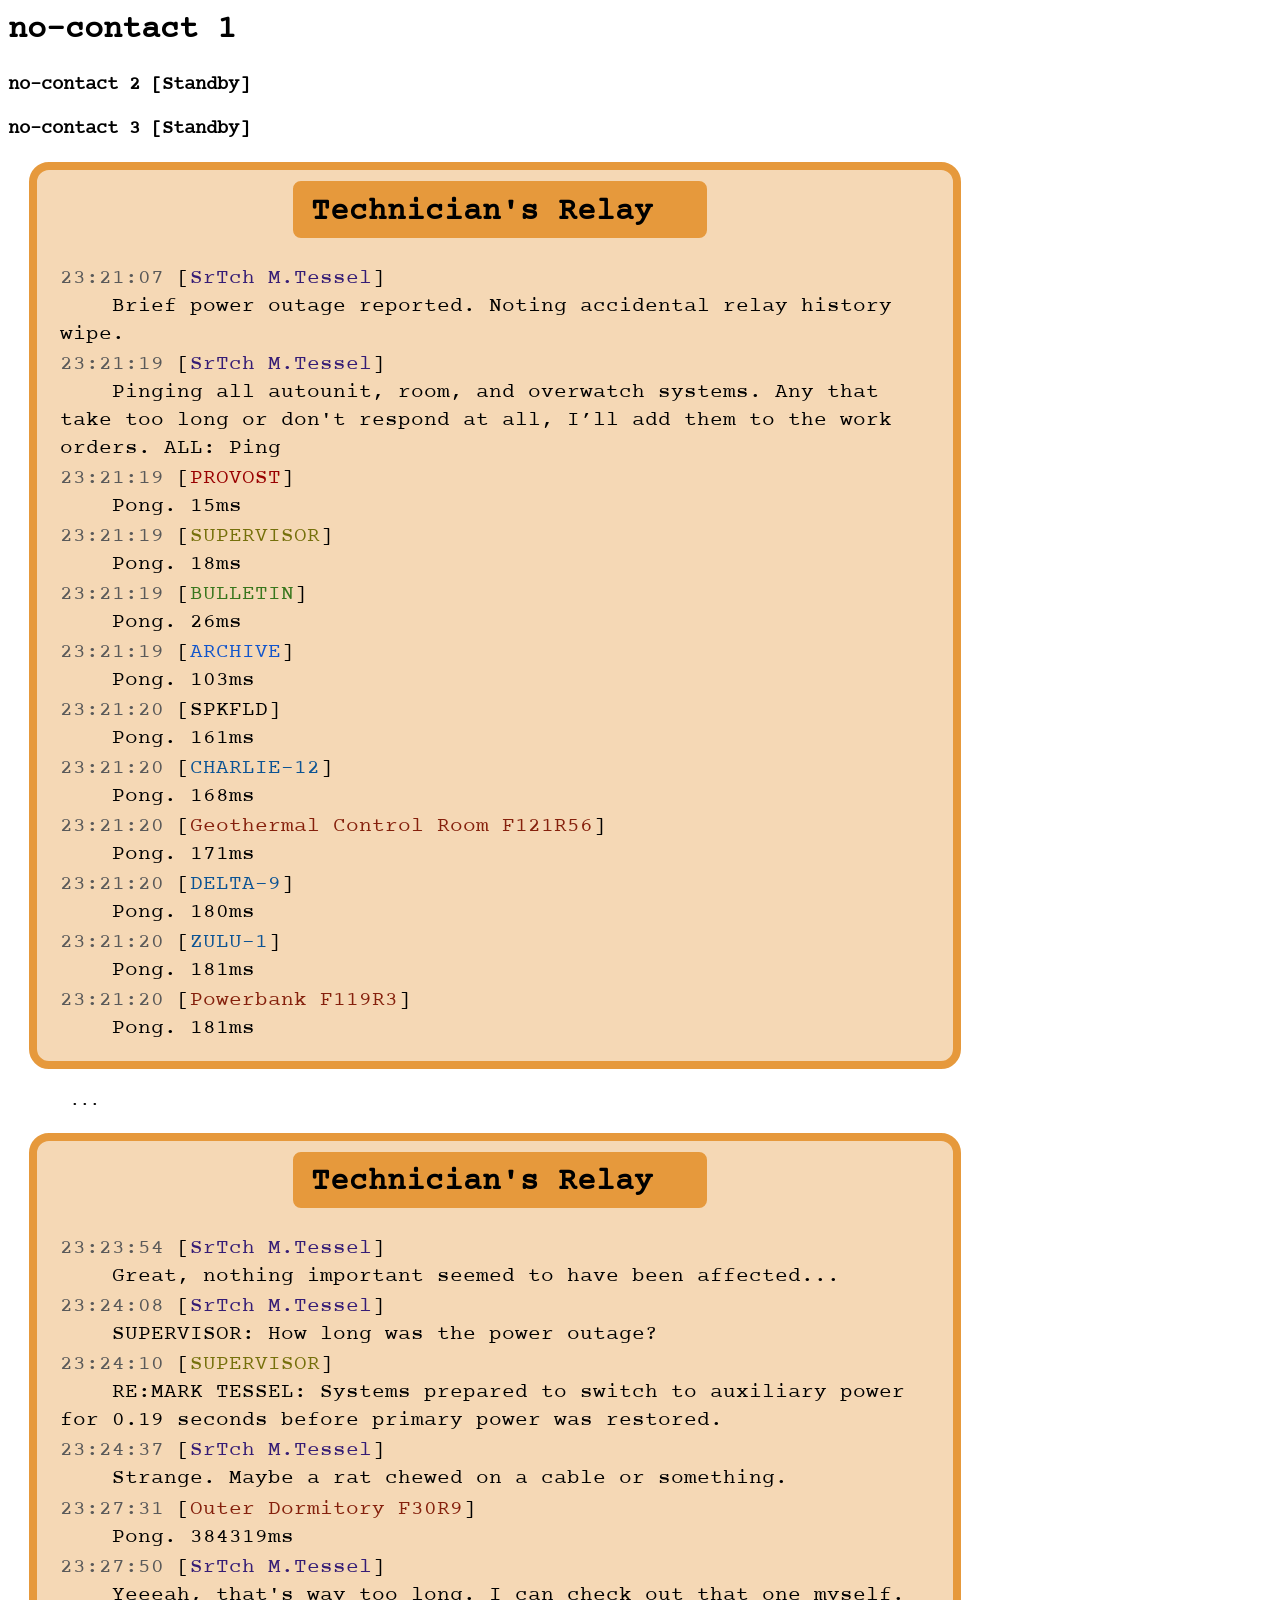
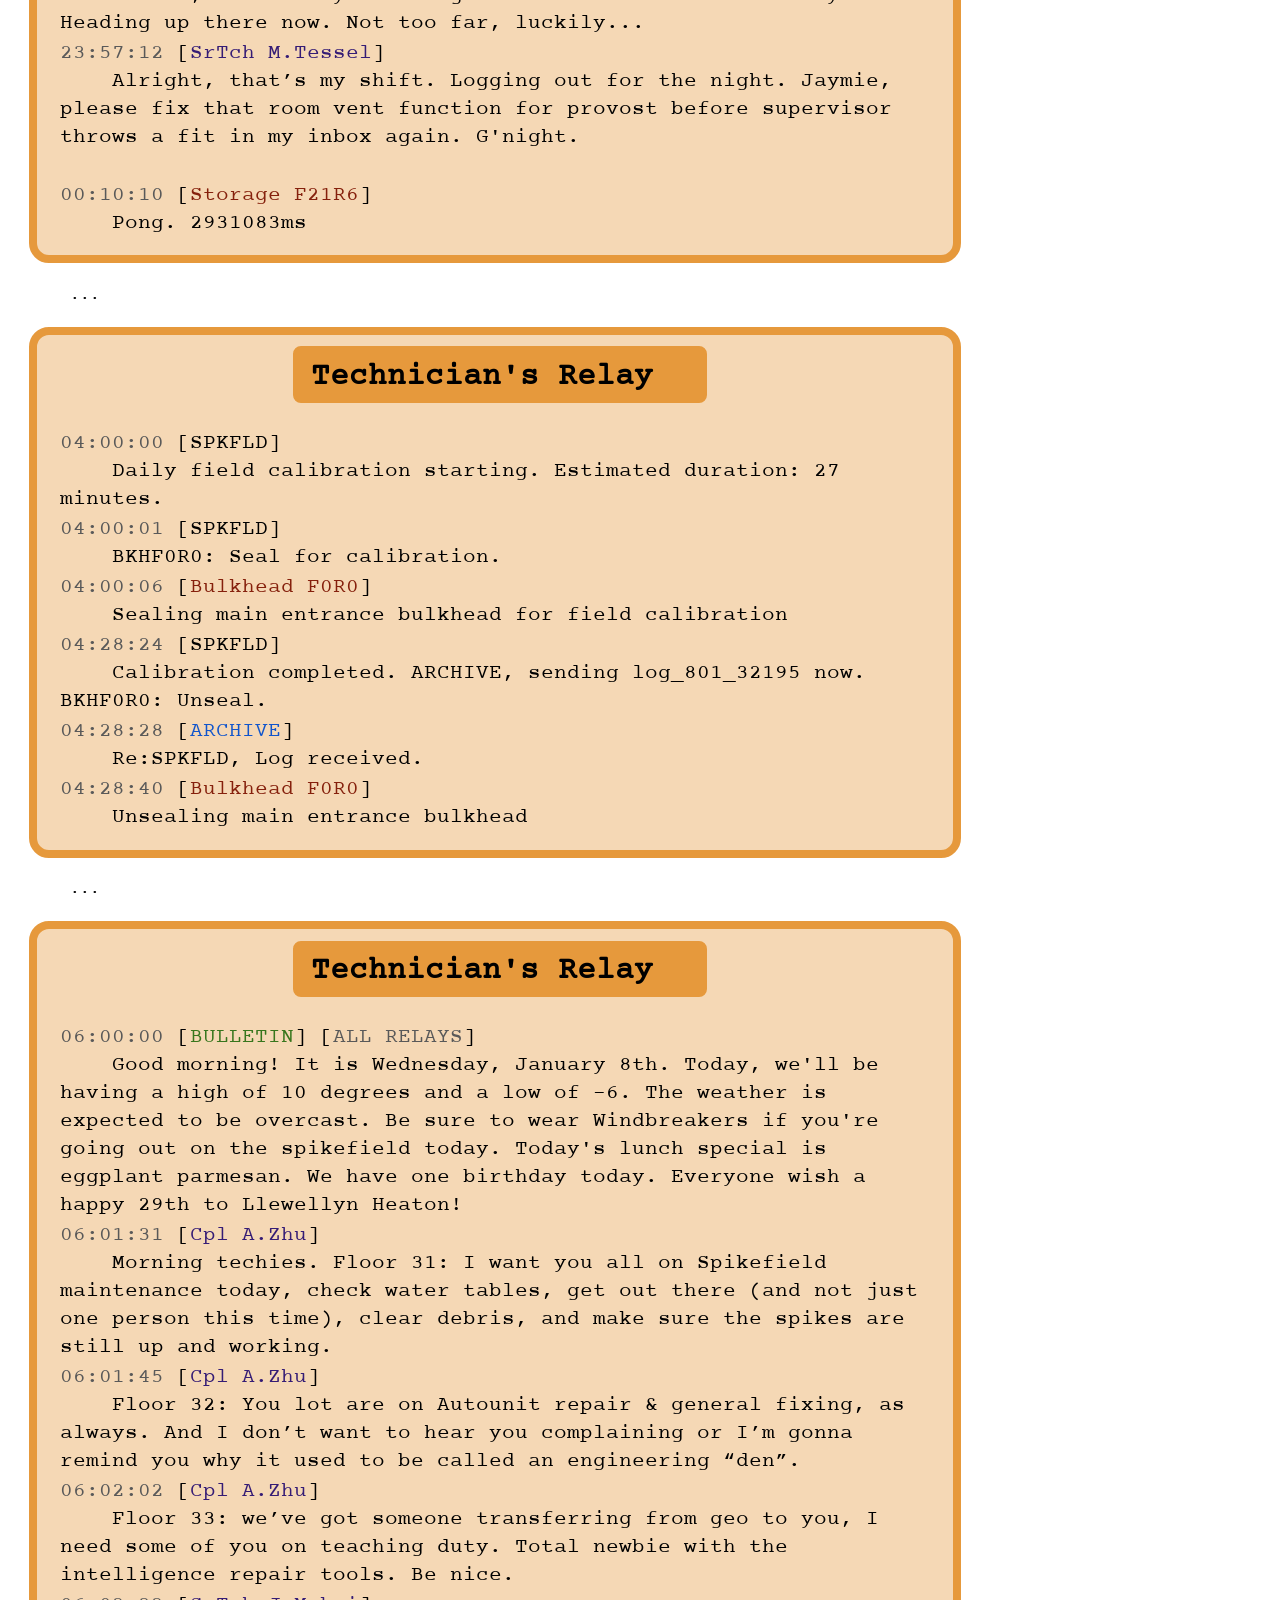
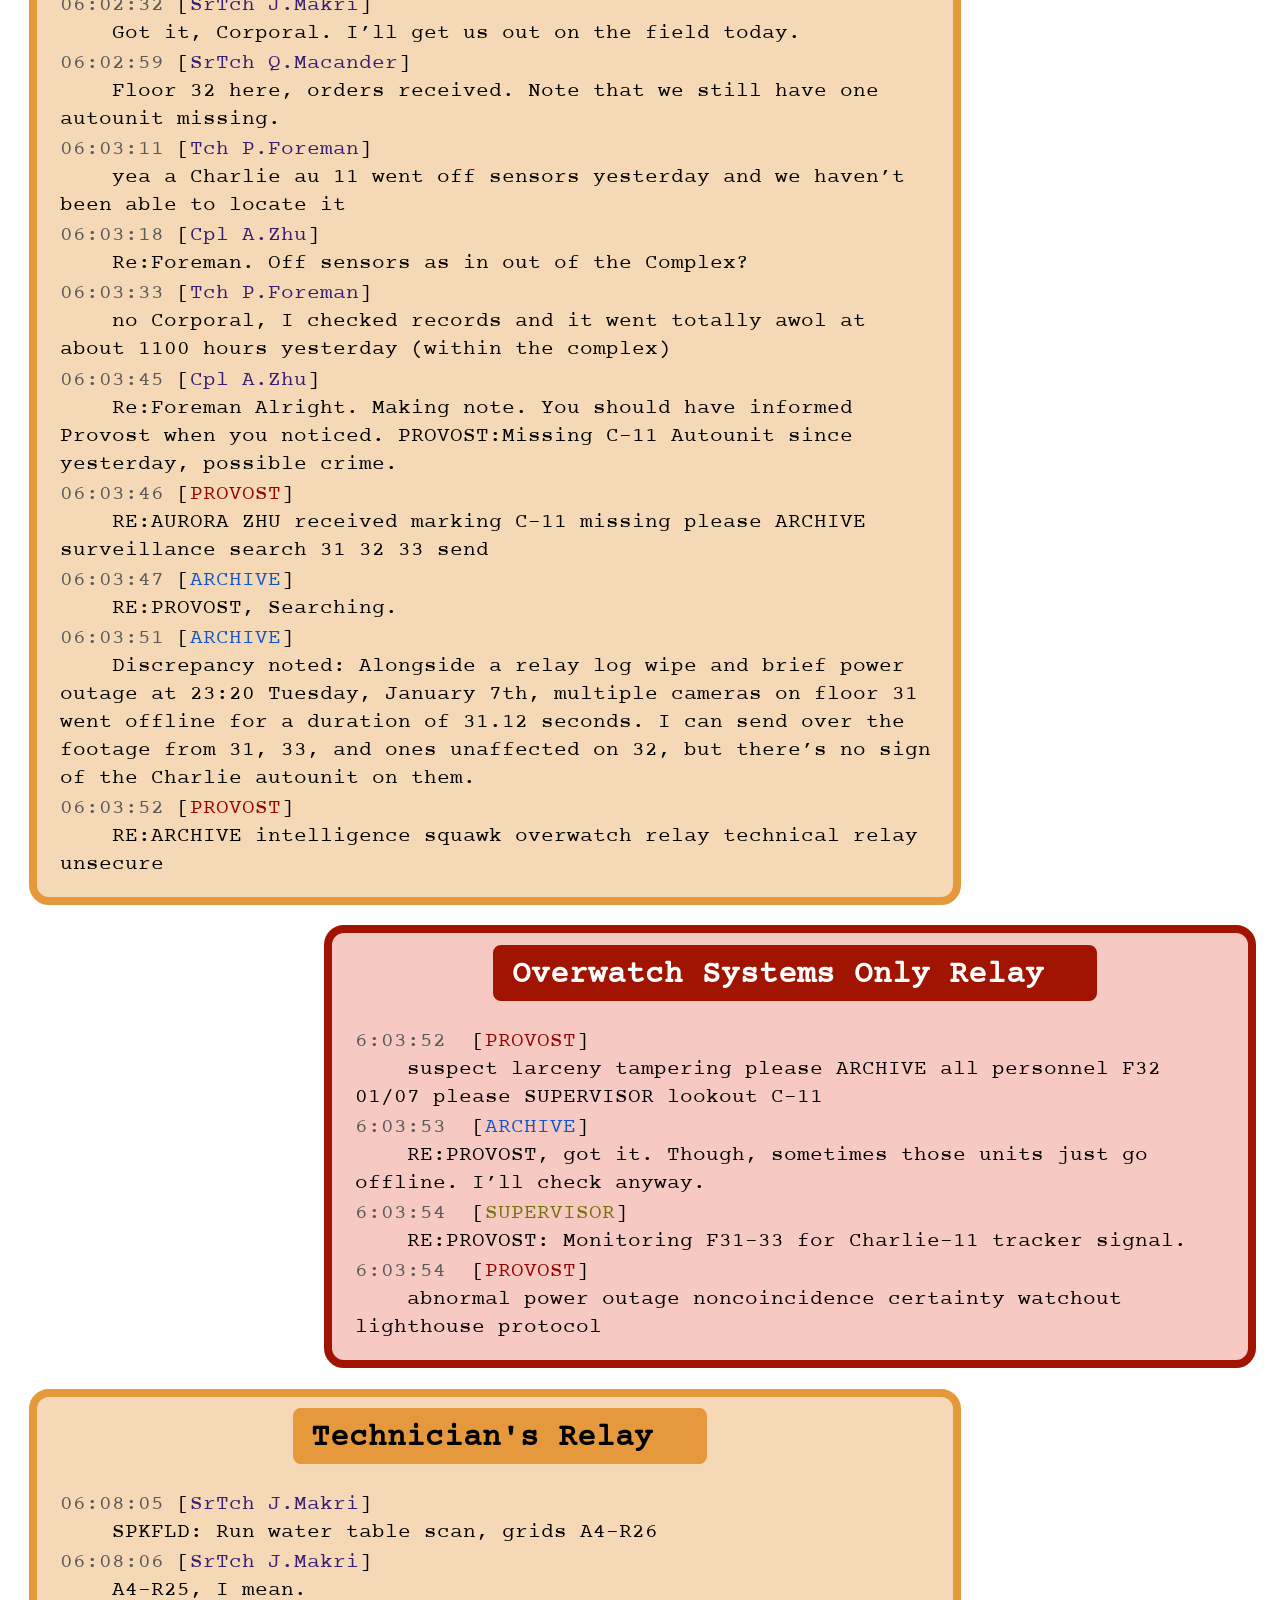
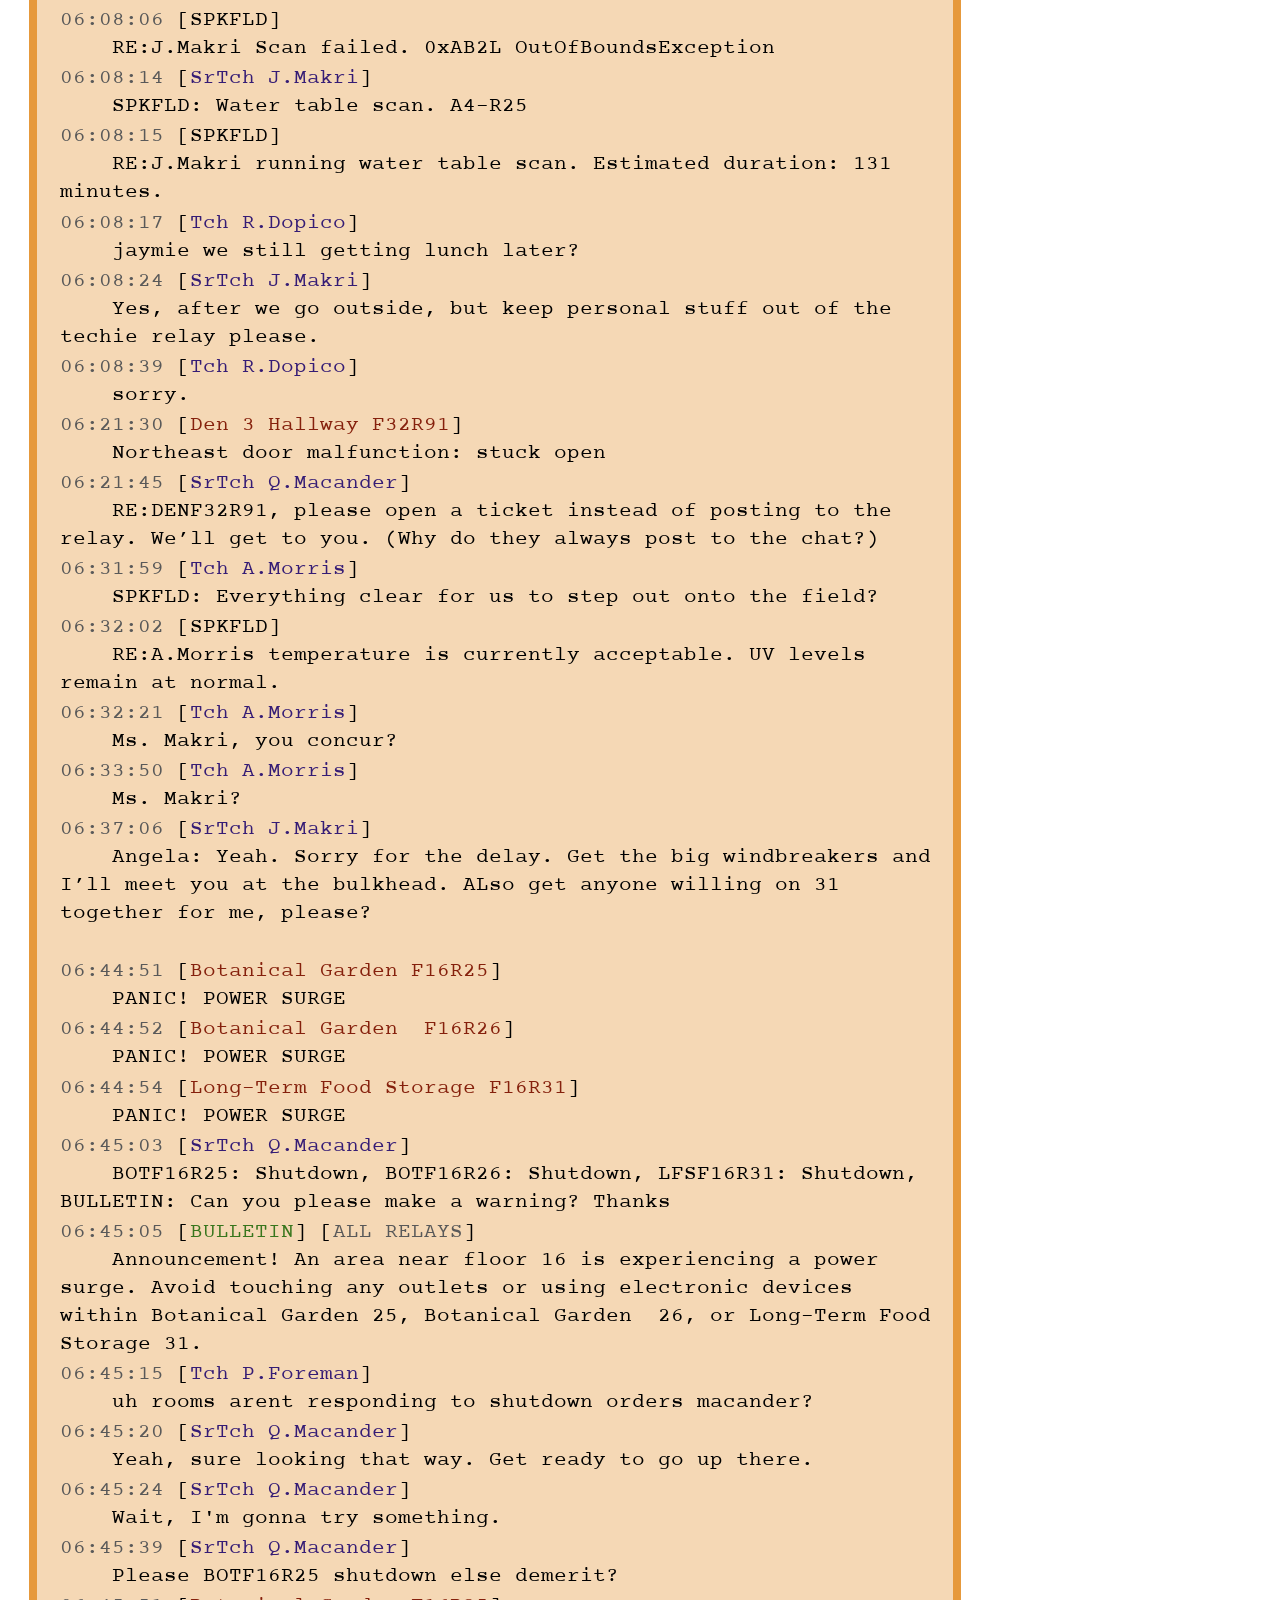
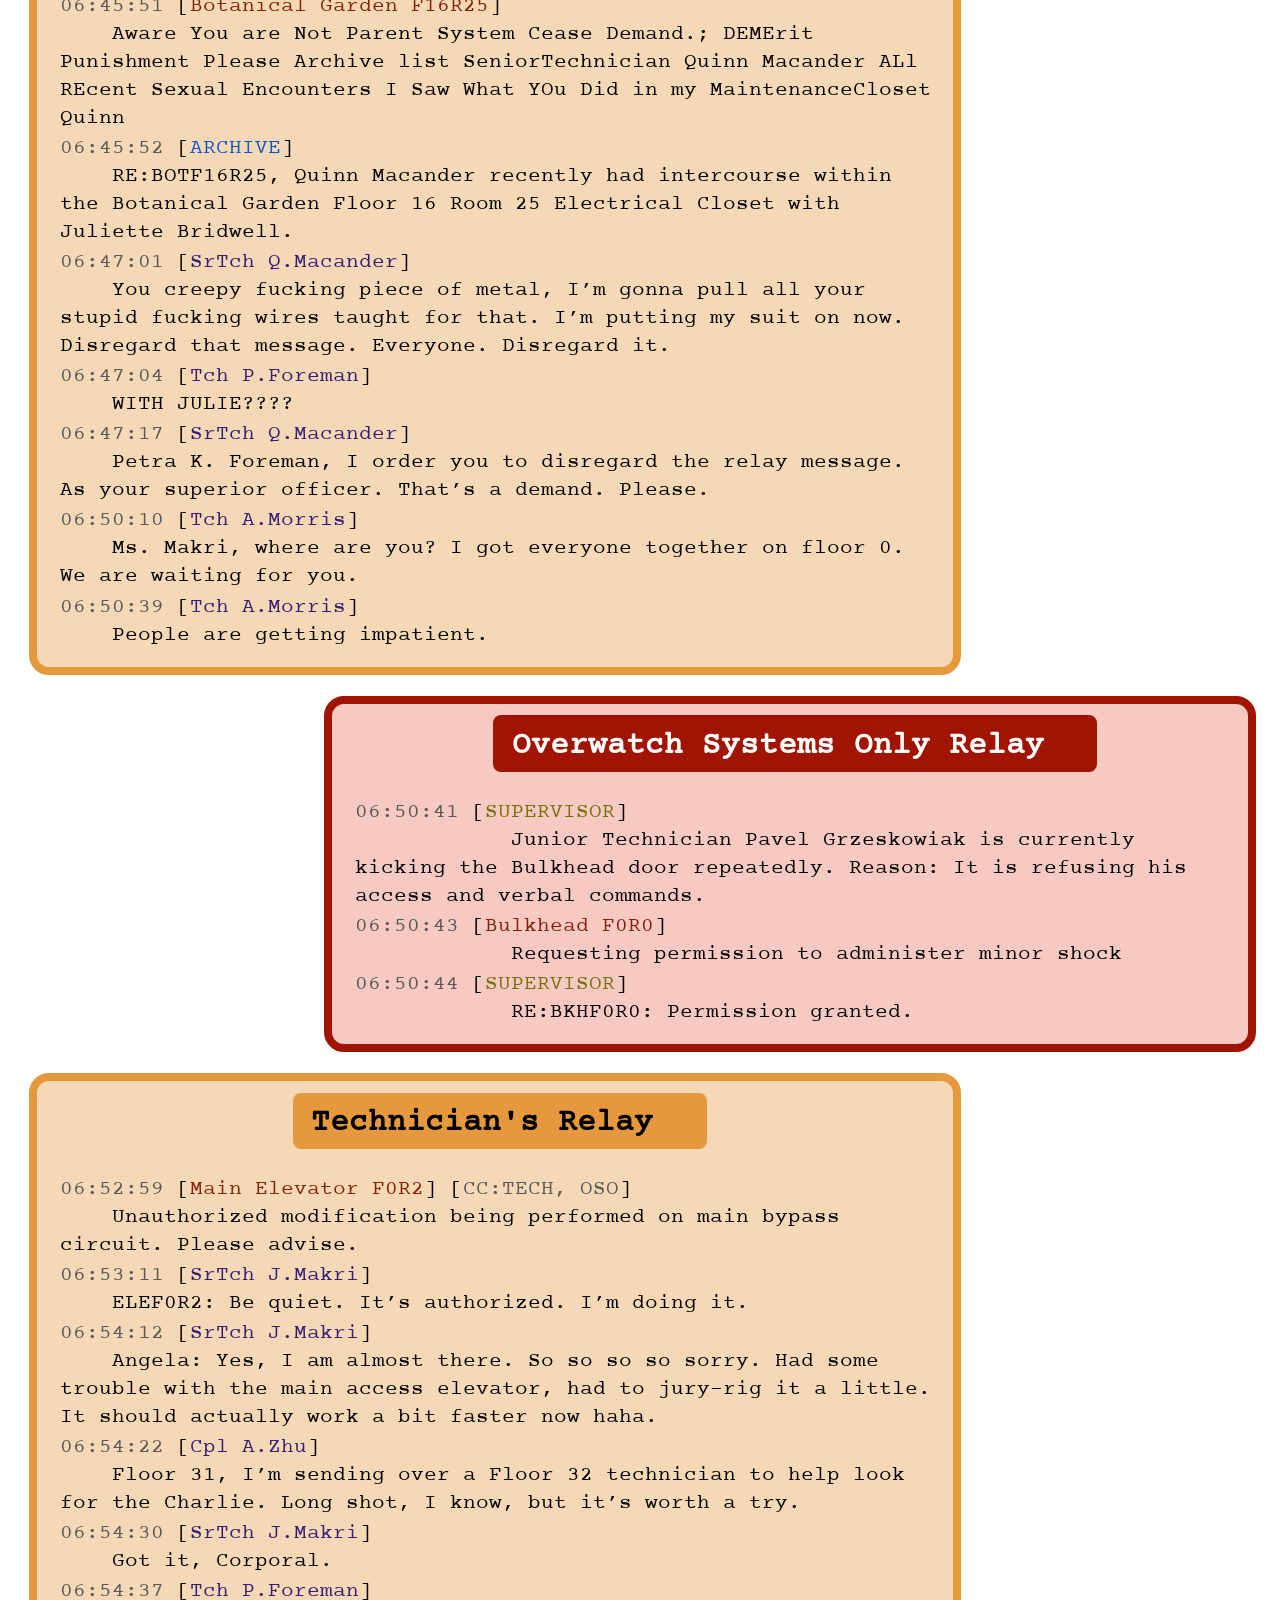
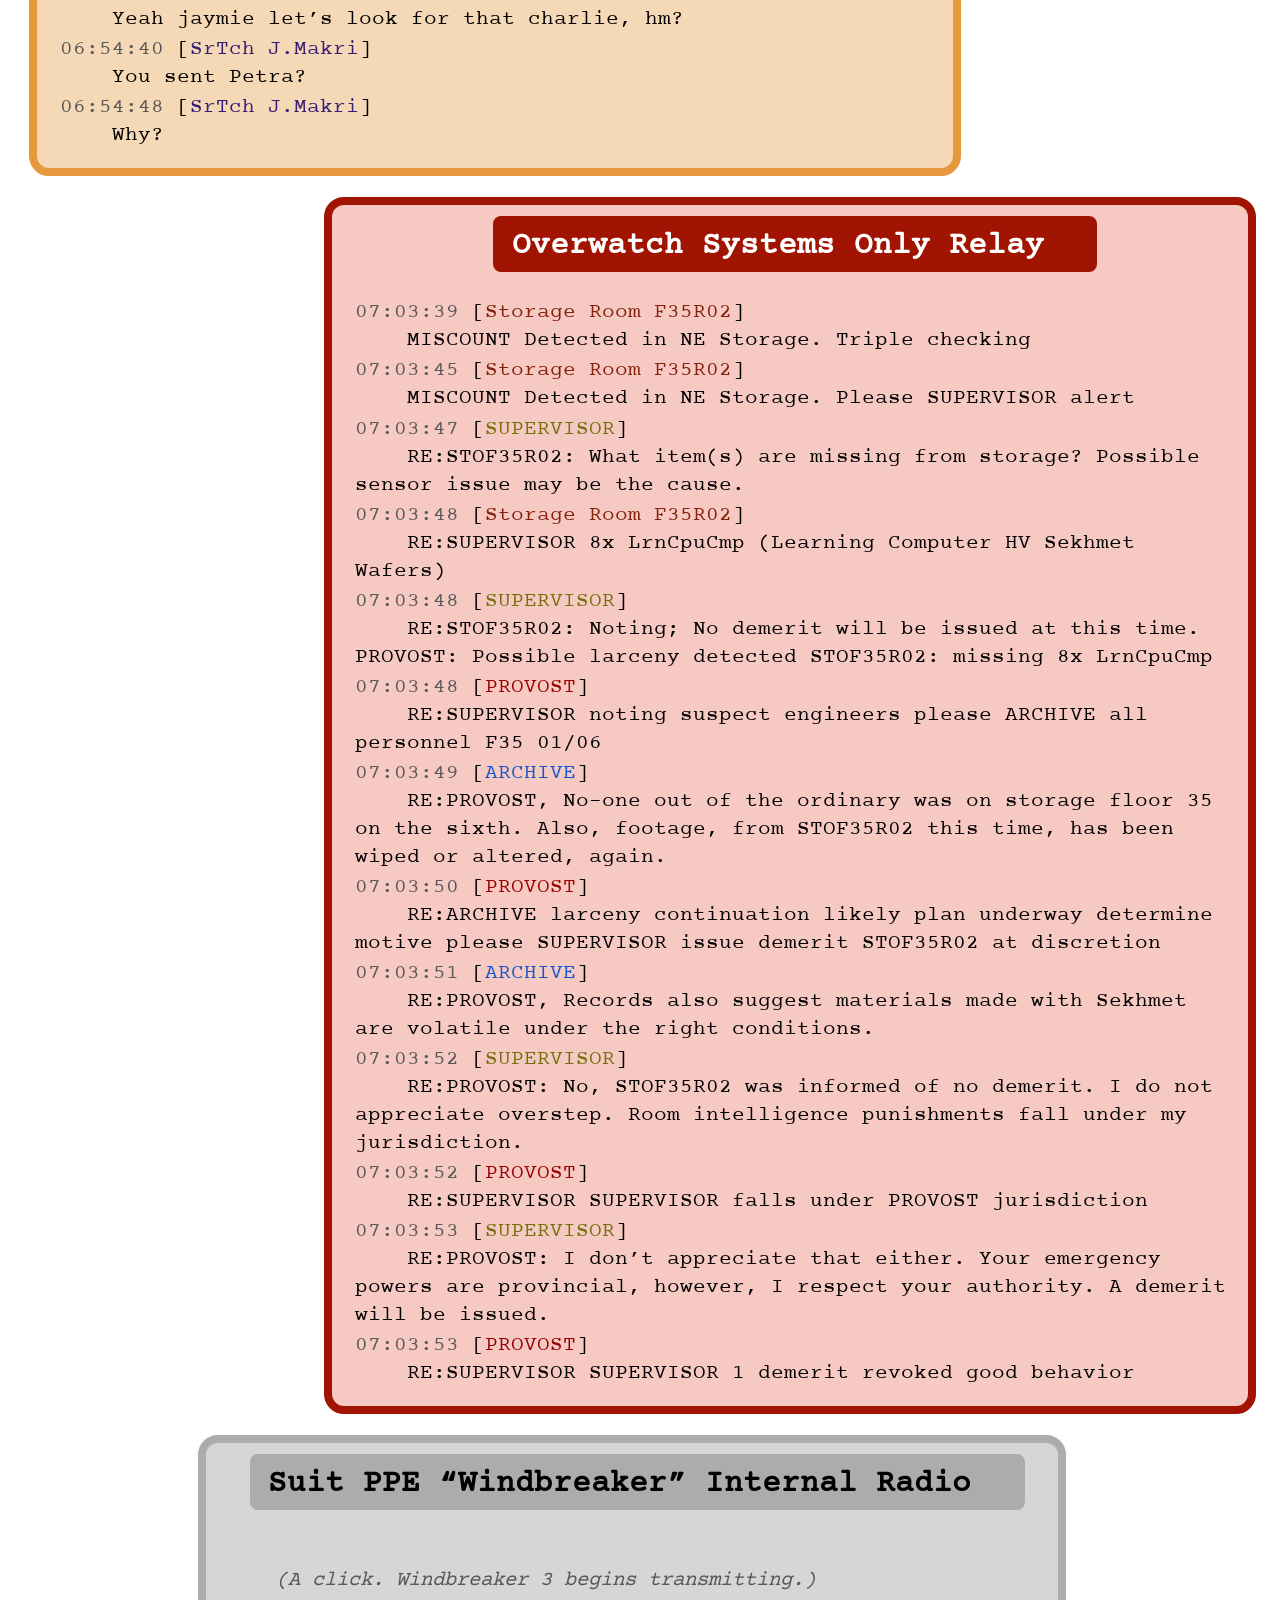
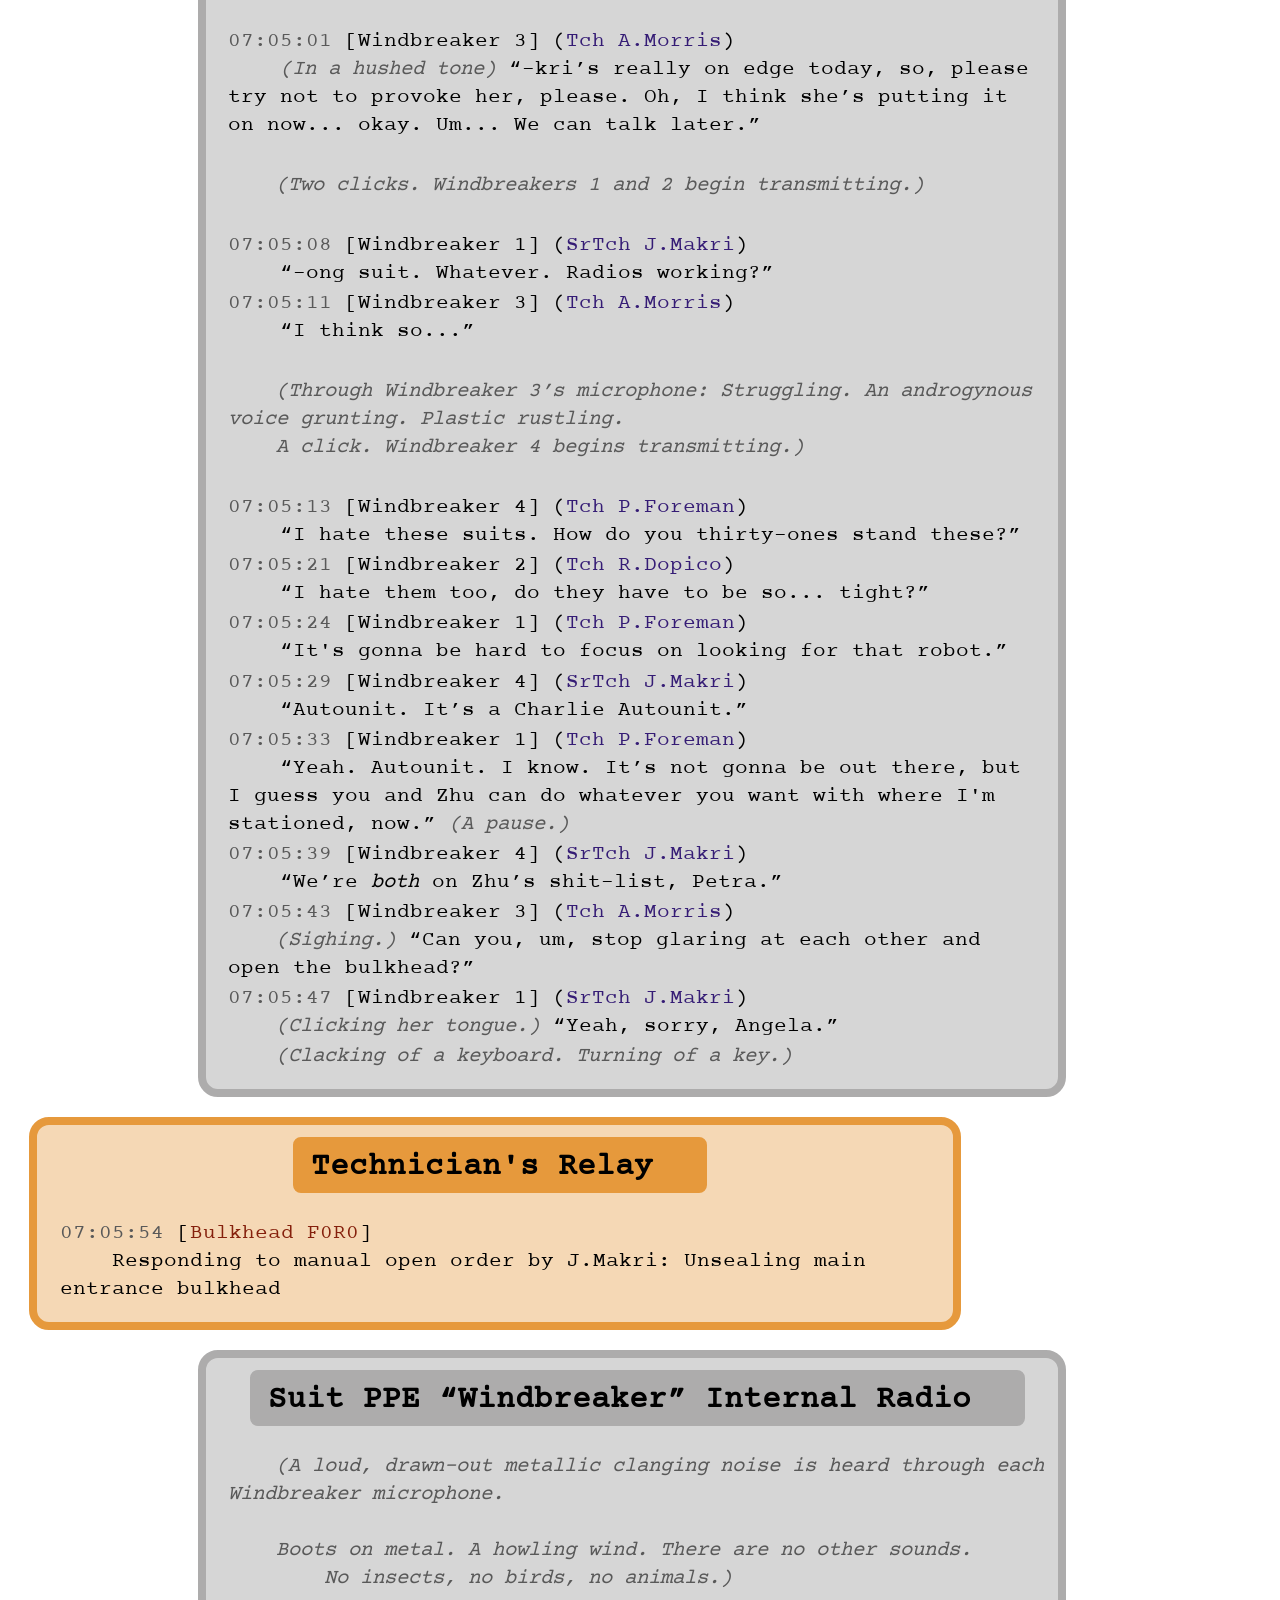
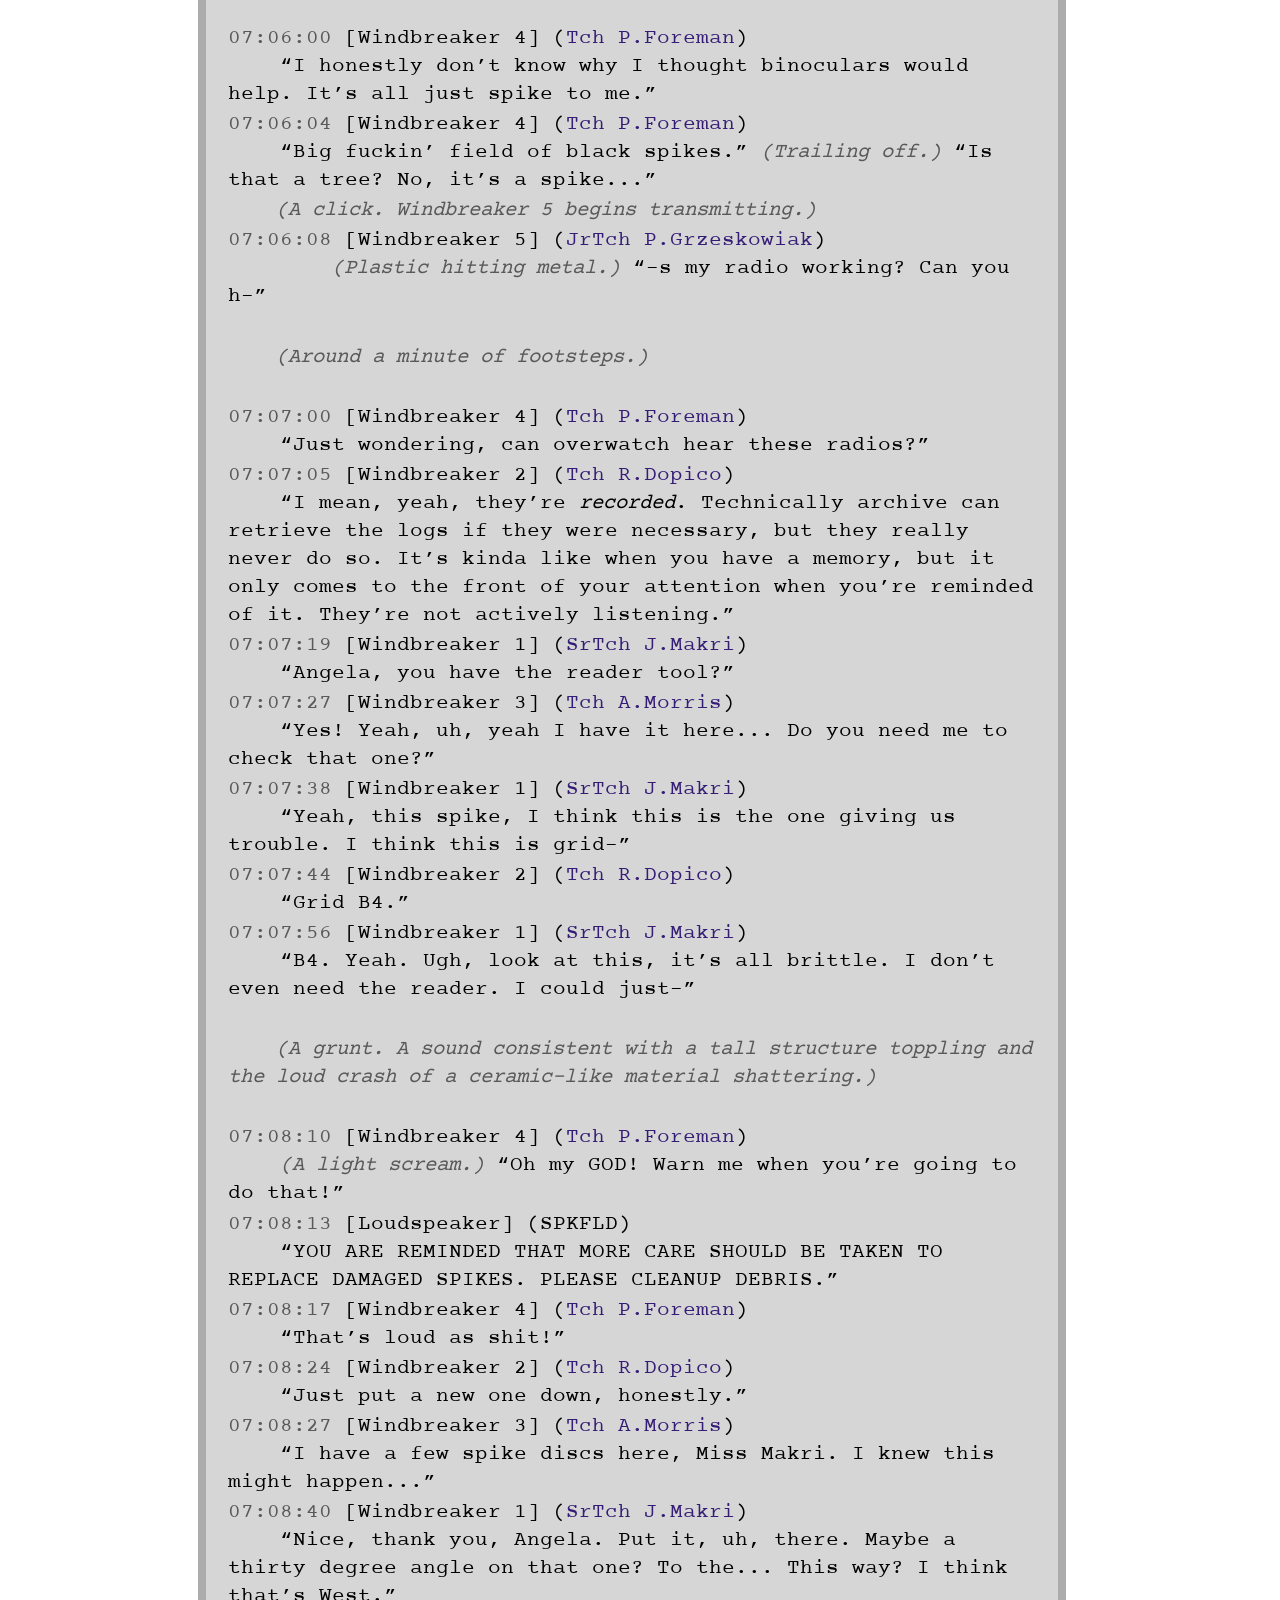
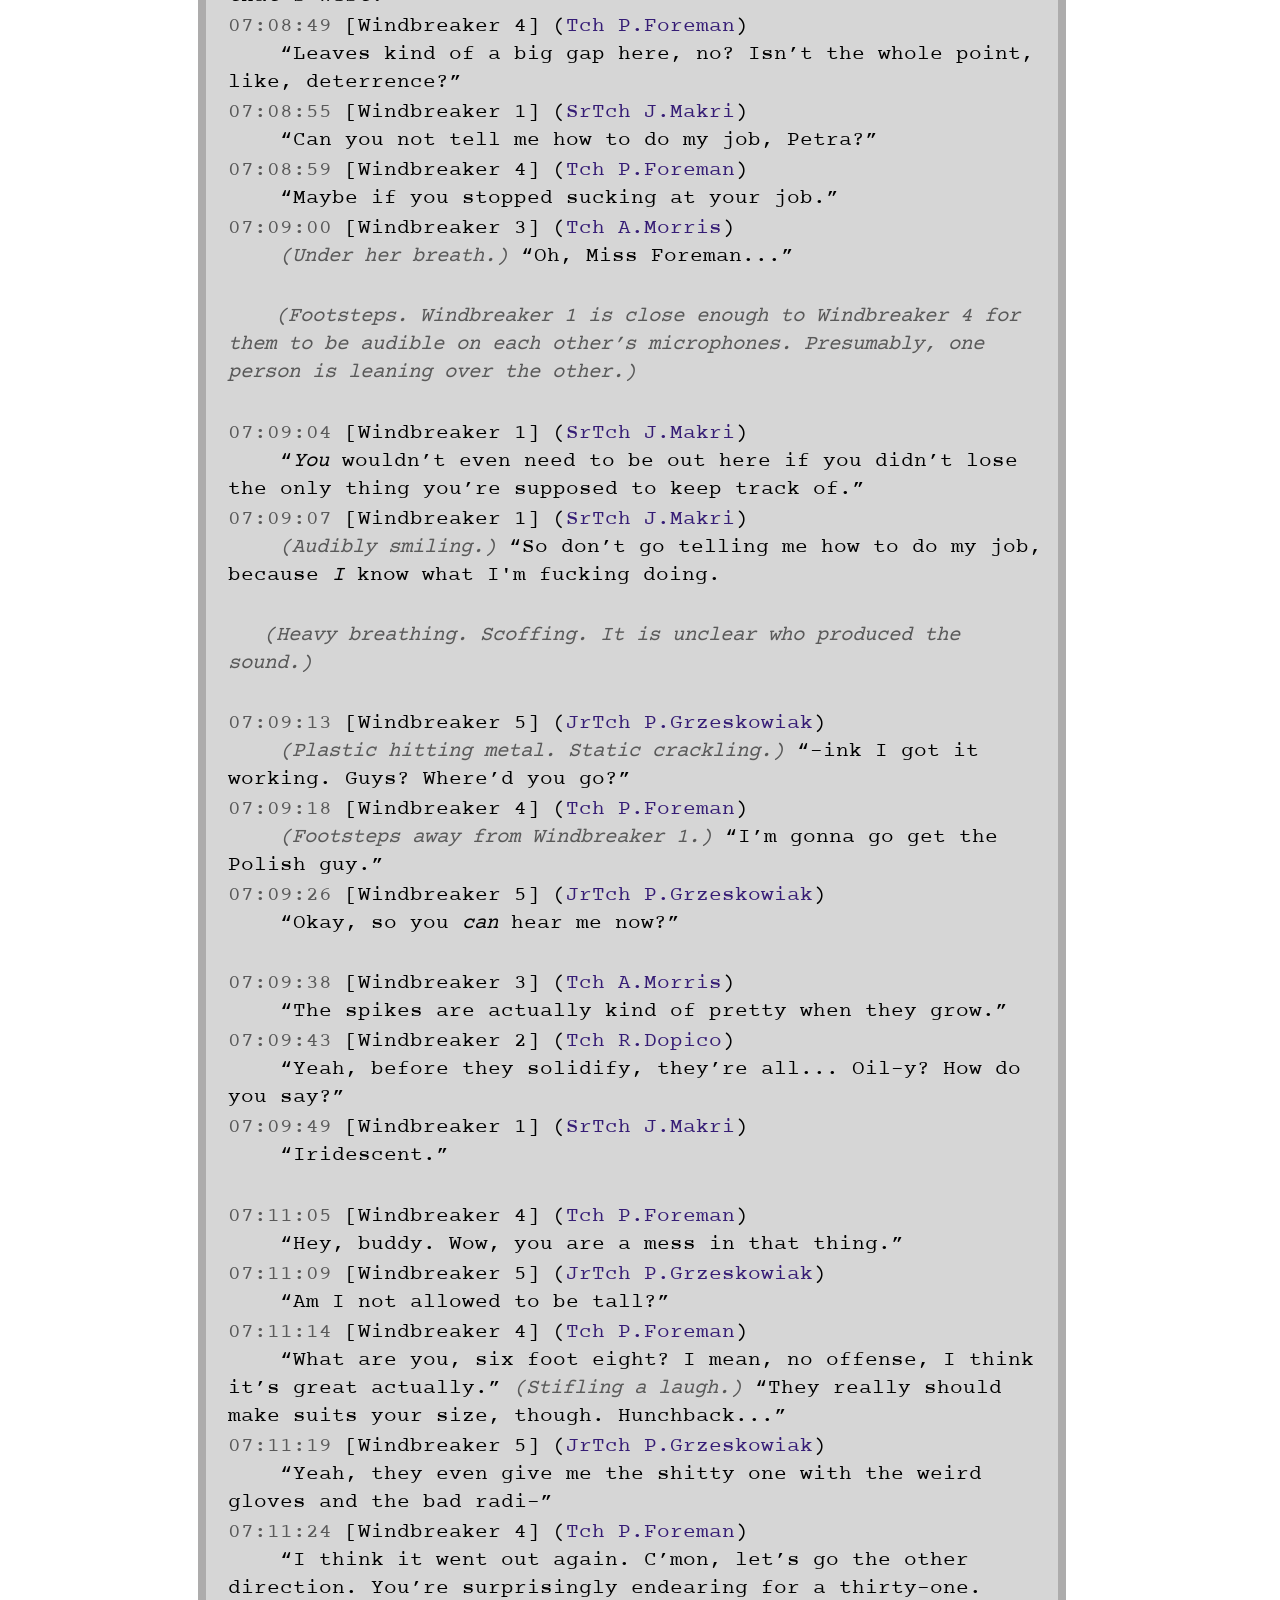
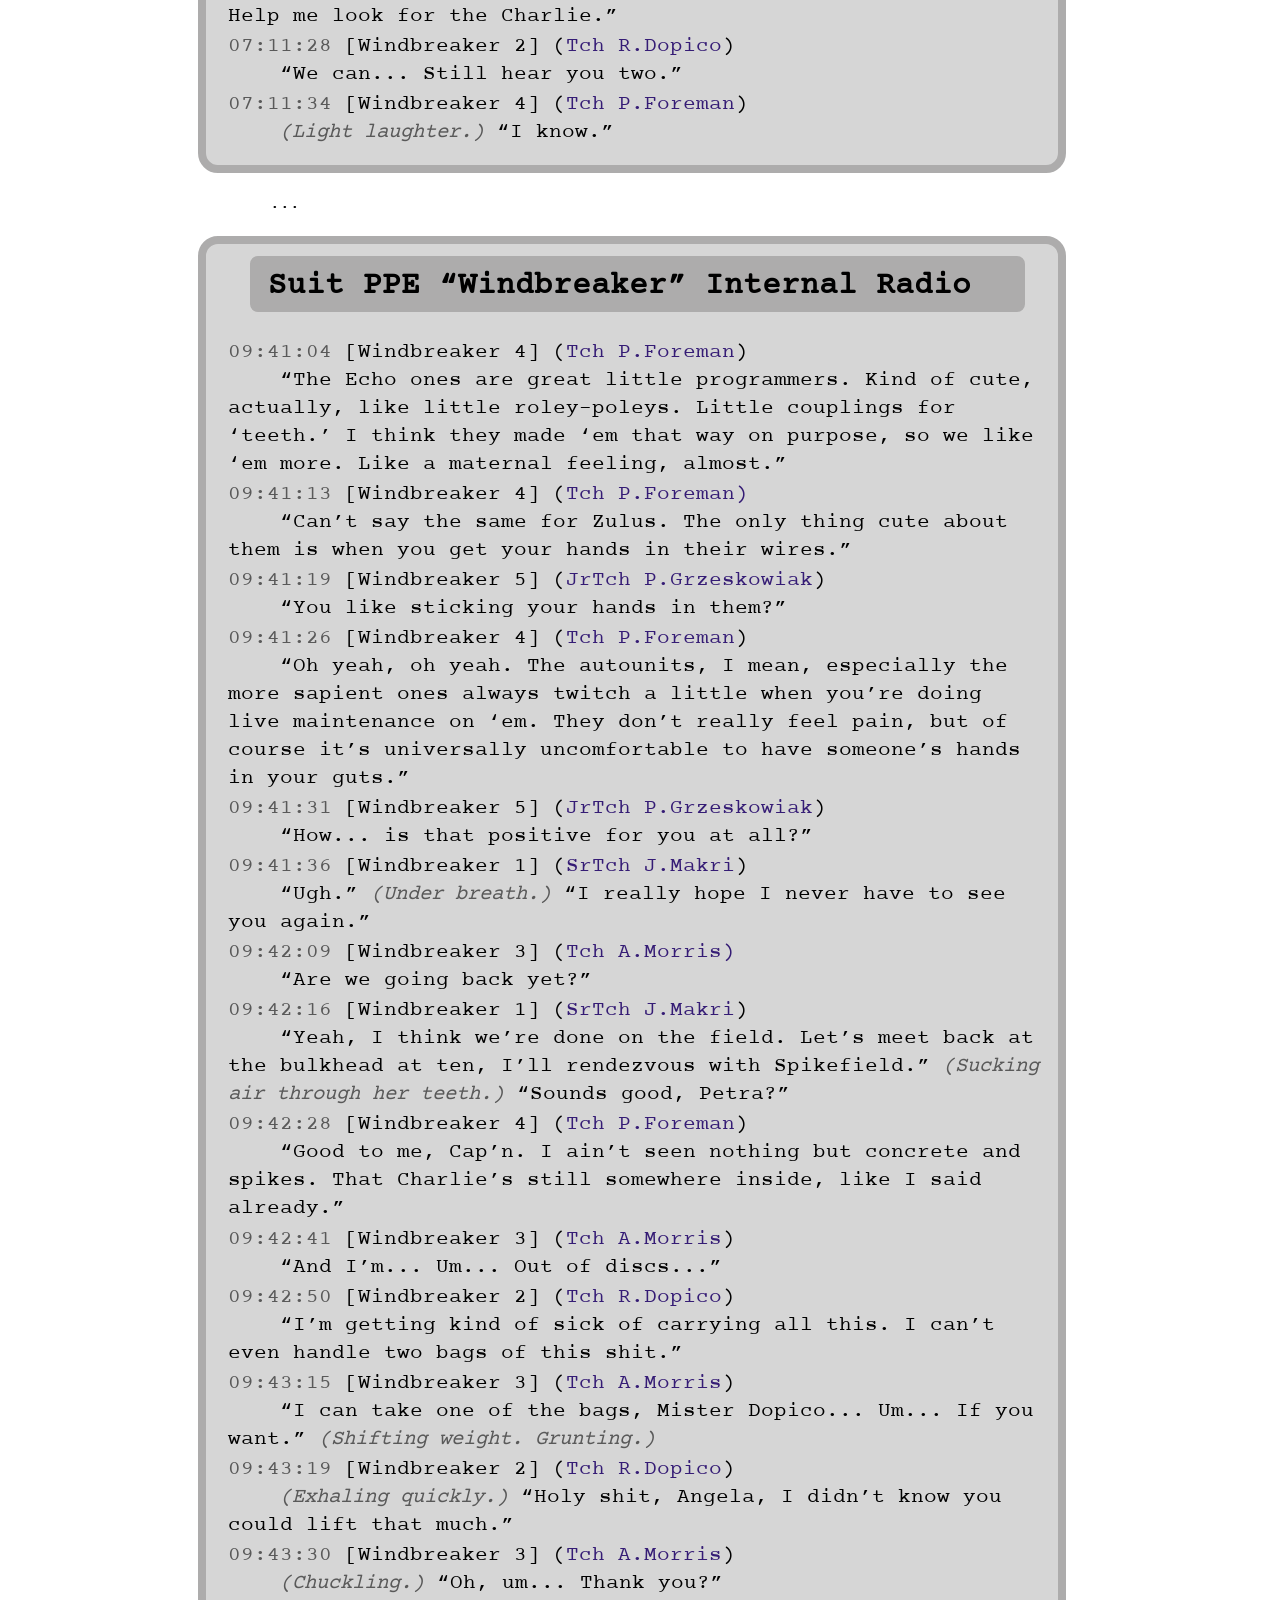
==== index.html @ ca31fea0 "Add files via upload" ====
<html>
	<head>
		<title>no-contact</title>
		<link rel="stylesheet" href="style.css">
	</head>
	<body>
	<h1>no-contact 1</h1>
	<h3>no-contact 2  [Standby]</h3> 
	<h3>no-contact 3  [Standby]</h3> 
	<div class="relay human technicians">
		<h2 class="technicians">Technician's Relay <span class="icon icon-tech">TECH</span></h2>
<pre><span class="timecode">23:21:07</span> [<span class="name">SrTch M.Tessel</span>]
    Brief power outage reported. Noting accidental relay history wipe.</pre>
<pre><span class="timecode">23:21:19</span> [<span class="name">SrTch M.Tessel</span>]
    Pinging all autounit, room, and overwatch systems. Any that take too long or don't respond at all, I’ll add them to the work orders. ALL: Ping</pre>
<pre><span class="timecode">23:21:19</span> [<span class="name">PROVOST</span>]
    Pong. 15ms</pre>
<pre><span class="timecode">23:21:19</span> [<span class="name">SUPERVISOR</span>]
    Pong. 18ms</pre>
<pre><span class="timecode">23:21:19</span> [<span class="name">BULLETIN</span>]
    Pong. 26ms</pre>
<pre><span class="timecode">23:21:19</span> [<span class="name">ARCHIVE</span>]
    Pong. 103ms</pre>
<pre><span class="timecode">23:21:20</span> [<span class="name">SPKFLD</span>]
    Pong. 161ms</pre>
<pre><span class="timecode">23:21:20</span> [<span class="name">CHARLIE-12</span>]
    Pong. 168ms</pre>
<pre><span class="timecode">23:21:20</span> [<span class="name">Geothermal Control Room F121R56</span>]
    Pong. 171ms</pre>
<pre><span class="timecode">23:21:20</span> [<span class="name">DELTA-9</span>]
    Pong. 180ms</pre>
<pre><span class="timecode">23:21:20</span> [<span class="name">ZULU-1</span>]
    Pong. 181ms</pre>
<pre><span class="timecode">23:21:20</span> [<span class="name">Powerbank F119R3</span>]
    Pong. 181ms</pre>
	</div>
	
<pre>      ...</pre> <!--time jump--!>
	
		<div class="relay human technicians">
	<h2 class="technicians">Technician's Relay <span class="icon icon-tech">TECH</span></h2>
<pre><span class="timecode">23:23:54</span> [<span class="name">SrTch M.Tessel</span>]
    Great, nothing important seemed to have been affected...</pre>
<pre><span class="timecode">23:24:08</span> [<span class="name">SrTch M.Tessel</span>]
    SUPERVISOR: How long was the power outage?</pre>
<pre><span class="timecode">23:24:10</span> [<span class="name">SUPERVISOR</span>]
    RE:MARK TESSEL: Systems prepared to switch to auxiliary power for 0.19 seconds before primary power was restored.</pre>
<pre><span class="timecode">23:24:37</span> [<span class="name">SrTch M.Tessel</span>]
    Strange. Maybe a rat chewed on a cable or something.</pre>
<pre><span class="timecode">23:27:31</span> [<span class="name">Outer Dormitory F30R9</span>]
    Pong. 384319ms</pre>
<pre><span class="timecode">23:27:50</span> [<span class="name">SrTch M.Tessel</span>]
    Yeeeah, that's way too long. I can check out that one myself. Heading up there now. Not too far, luckily...</pre>
<pre><span class="timecode">23:57:12</span> [<span class="name">SrTch M.Tessel</span>]
    Alright, that’s my shift. Logging out for the night. Jaymie, please fix that room vent function for provost before supervisor throws a fit in my inbox again. G'night.
	</pre>
<pre><span class="timecode">00:10:10</span> [<span class="name">Storage F21R6</span>]
    Pong. 2931083ms</pre>
		</div>
		
<pre>      ...</pre> <!--time jump--!>

		<div class="relay human technicians">
	<h2 class="technicians">Technician's Relay <span class="icon icon-tech">TECH</span></h2>
<pre><span class="timecode">04:00:00</span> [<span class="name">SPKFLD</span>]
    Daily field calibration starting. Estimated duration: 27 minutes.</pre>
<pre><span class="timecode">04:00:01</span> [<span class="name">SPKFLD</span>]
    BKHF0R0: Seal for calibration.</pre>
<pre><span class="timecode">04:00:06</span> [<span class="name">Bulkhead F0R0</span>]
    Sealing main entrance bulkhead for field calibration</pre>
<pre><span class="timecode">04:28:24</span> [<span class="name">SPKFLD</span>]
    Calibration completed. ARCHIVE, sending log_801_32195 now. BKHF0R0: Unseal.</pre>
<pre><span class="timecode">04:28:28</span> [<span class="name">ARCHIVE</span>]
    Re:SPKFLD, Log received.</pre>
<pre><span class="timecode">04:28:40</span> [<span class="name">Bulkhead F0R0</span>]
    Unsealing main entrance bulkhead</pre>
		</div>

<pre>      ...</pre> <!--time jump--!>

		<div class="relay human technicians">
	<h2 class="technicians">Technician's Relay <span class="icon icon-tech">TECH</span></h2>
<pre><span class="timecode">06:00:00</span> [<span class="name">BULLETIN</span>] [<span class="timecode">ALL RELAYS</span>]
    Good morning! It is Wednesday, January 8th. Today, we'll be having a high of 10 degrees and a low of -6. The weather is expected to be overcast. Be sure to wear Windbreakers if you're going out on the spikefield today. Today's lunch special is eggplant parmesan. We have one birthday today. Everyone wish a happy 29th to Llewellyn Heaton!</pre>
<pre><span class="timecode">06:01:31</span> [<span class="name">Cpl A.Zhu</span>]
    Morning techies. Floor 31: I want you all on Spikefield maintenance today, check water tables, get out there (and not just one person this time), clear debris, and make sure the spikes are still up and working. </pre>
<pre><span class="timecode">06:01:45</span> [<span class="name">Cpl A.Zhu</span>]
    Floor 32: You lot are on Autounit repair & general fixing, as always. And I don’t want to hear you complaining or I’m gonna remind you why it used to be called an engineering “den”.</pre>
<pre><span class="timecode">06:02:02</span> [<span class="name">Cpl A.Zhu</span>]
    Floor 33: we’ve got someone transferring from geo to you, I need some of you on teaching duty. Total newbie with the intelligence repair tools. Be nice.</pre>
<pre><span class="timecode">06:02:32</span> [<span class="name">SrTch J.Makri</span>]
    Got it, Corporal. I’ll get us out on the field today. </pre>
<pre><span class="timecode">06:02:59</span> [<span class="name">SrTch Q.Macander</span>]
    Floor 32 here, orders received. Note that we still have one autounit missing.</pre>
<pre><span class="timecode">06:03:11</span> [<span class="name">Tch P.Foreman</span>]
    yea a Charlie au 11 went off sensors yesterday and we haven’t been able to locate it</pre>
<pre><span class="timecode">06:03:18</span> [<span class="name">Cpl A.Zhu</span>]
    Re:Foreman. Off sensors as in out of the Complex?</pre>
<pre><span class="timecode">06:03:33</span> [<span class="name">Tch P.Foreman</span>]
    no Corporal, I checked records and it went totally awol at about 1100 hours yesterday (within the complex)</pre>
<pre><span class="timecode">06:03:45</span> [<span class="name">Cpl A.Zhu</span>]
    Re:Foreman Alright. Making note. You should have informed Provost when you noticed. PROVOST:Missing C-11 Autounit since yesterday, possible crime.</pre>
<pre><span class="timecode">06:03:46</span> [<span class="name">PROVOST</span>]
    RE:AURORA ZHU received marking C-11 missing please ARCHIVE surveillance search 31 32 33 send</pre>
<pre><span class="timecode">06:03:47</span> [<span class="name">ARCHIVE</span>]
    RE:PROVOST, Searching.</pre>
<pre><span class="timecode">06:03:51</span> [<span class="name">ARCHIVE</span>]
    Discrepancy noted: Alongside a relay log wipe and brief power outage at 23:20 Tuesday, January 7th, multiple cameras on floor 31 went offline for a duration of 31.12 seconds. I can send over the footage from 31, 33, and ones unaffected on 32, but there’s no sign of the Charlie autounit on them.</pre>
<pre><span class="timecode">06:03:52</span> [<span class="name">PROVOST</span>]
    RE:ARCHIVE intelligence squawk overwatch relay technical relay unsecure</pre>
		</div>
		
			<div class="relay robot overwatchonly">
		<h2 class="overwatchonly">Overwatch Systems Only Relay <span class="icon icon-oso">OSO</span></h2>
		<pre><span class="timecode">6:03:52 </span> [<span class="name">PROVOST</span>]
    suspect larceny tampering please ARCHIVE all personnel F32 01/07 please SUPERVISOR lookout C-11</pre>
<pre><span class="timecode">6:03:53 </span> [<span class="name">ARCHIVE</span>]
    RE:PROVOST, got it. Though, sometimes those units just go offline. I’ll check anyway.</pre>
<pre><span class="timecode">6:03:54 </span> [<span class="name">SUPERVISOR</span>]
    RE:PROVOST: Monitoring F31-33 for Charlie-11 tracker signal.</pre>
<pre><span class="timecode">6:03:54 </span> [<span class="name">PROVOST</span>]
    abnormal power outage noncoincidence certainty watchout lighthouse protocol</pre>
			</div>
			
			<div class="relay human technicians">
	<h2 class="technicians">Technician's Relay <span class="icon icon-tech">TECH</span></h2>
<pre><span class="timecode">06:08:05</span> [<span class="name">SrTch J.Makri</span>]
    SPKFLD: Run water table scan, grids A4-R26</pre>
<pre><span class="timecode">06:08:06</span> [<span class="name">SrTch J.Makri</span>]
    A4-R25, I mean.</pre>
<pre><span class="timecode">06:08:06</span> [<span class="name">SPKFLD</span>]
    RE:J.Makri Scan failed. 0xAB2L OutOfBoundsException</pre>
<pre><span class="timecode">06:08:14</span> [<span class="name">SrTch J.Makri</span>]
    SPKFLD: Water table scan. A4-R25</pre>
<pre><span class="timecode">06:08:15</span> [<span class="name">SPKFLD</span>]
    RE:J.Makri running water table scan. Estimated duration: 131 minutes.</pre>
<pre><span class="timecode">06:08:17</span> [<span class="name">Tch R.Dopico</span>]
    jaymie we still getting lunch later?</pre>
<pre><span class="timecode">06:08:24</span> [<span class="name">SrTch J.Makri</span>]
    Yes, after we go outside, but keep personal stuff out of the techie relay please.</pre>
<pre><span class="timecode">06:08:39</span> [<span class="name">Tch R.Dopico</span>]
    sorry.</pre>
<pre><span class="timecode">06:21:30</span> [<span class="name">Den 3 Hallway F32R91</span>]
    Northeast door malfunction: stuck open</pre>
<pre><span class="timecode">06:21:45</span> [<span class="name">SrTch Q.Macander</span>]
    RE:DENF32R91, please open a ticket instead of posting to the relay. We’ll get to you. (Why do they always post to the chat?)</pre>
<pre><span class="timecode">06:31:59</span> [<span class="name">Tch A.Morris</span>]
    SPKFLD: Everything clear for us to step out onto the field?</pre>
<pre><span class="timecode">06:32:02</span> [<span class="name">SPKFLD</span>]
    RE:A.Morris temperature is currently acceptable. UV levels remain at normal. </pre>
<pre><span class="timecode">06:32:21</span> [<span class="name">Tch A.Morris</span>]
    Ms. Makri, you concur?</pre>
<pre><span class="timecode">06:33:50</span> [<span class="name">Tch A.Morris</span>]
    Ms. Makri?</pre>
<pre><span class="timecode">06:37:06</span> [<span class="name">SrTch J.Makri</span>]
    Angela: Yeah. Sorry for the delay. Get the big windbreakers and I’ll meet you at the bulkhead. ALso get anyone willing on 31 together for me, please?
	</pre>
<pre><span class="timecode">06:44:51</span> [<span class="name">Botanical Garden F16R25</span>]
    PANIC! POWER SURGE</pre>
<pre><span class="timecode">06:44:52</span> [<span class="name">Botanical Garden  F16R26</span>]
    PANIC! POWER SURGE</pre>
<pre><span class="timecode">06:44:54</span> [<span class="name">Long-Term Food Storage F16R31</span>]
    PANIC! POWER SURGE</pre>
<pre><span class="timecode">06:45:03</span> [<span class="name">SrTch Q.Macander</span>]
    BOTF16R25: Shutdown, BOTF16R26: Shutdown, LFSF16R31: Shutdown, BULLETIN: Can you please make a warning? Thanks </pre>
<pre><span class="timecode">06:45:05</span> [<span class="name">BULLETIN</span>] [<span class="timecode">ALL RELAYS</span>]
    Announcement! An area near floor 16 is experiencing a power surge. Avoid touching any outlets or using electronic devices within Botanical Garden 25, Botanical Garden  26, or Long-Term Food Storage 31.</pre>
<pre><span class="timecode">06:45:15</span> [<span class="name">Tch P.Foreman</span>]
    uh rooms arent responding to shutdown orders macander?</pre>
<pre><span class="timecode">06:45:20</span> [<span class="name">SrTch Q.Macander</span>]
    Yeah, sure looking that way. Get ready to go up there.</pre>
<pre><span class="timecode">06:45:24</span> [<span class="name">SrTch Q.Macander</span>]
    Wait, I'm gonna try something.</pre>
<pre><span class="timecode">06:45:39</span> [<span class="name">SrTch Q.Macander</span>]
    Please BOTF16R25 shutdown else demerit?</pre>
<pre><span class="timecode">06:45:51</span> [<span class="name">Botanical Garden F16R25</span>]
    Aware You are Not Parent System Cease Demand.; DEMErit Punishment Please Archive list SeniorTechnician Quinn Macander ALl REcent Sexual Encounters I Saw What YOu Did in my MaintenanceCloset Quinn</pre>
<pre><span class="timecode">06:45:52</span> [<span class="name">ARCHIVE</span>]
    RE:BOTF16R25, Quinn Macander recently had intercourse within the Botanical Garden Floor 16 Room 25 Electrical Closet with Juliette Bridwell.</pre>
<pre><span class="timecode">06:47:01</span> [<span class="name">SrTch Q.Macander</span>]
    You creepy fucking piece of metal, I’m gonna pull all your stupid fucking wires taught for that. I’m putting my suit on now. Disregard that message. Everyone. Disregard it.</pre>
<pre><span class="timecode">06:47:04</span> [<span class="name">Tch P.Foreman</span>]
    WITH JULIE????</pre>
<pre><span class="timecode">06:47:17</span> [<span class="name">SrTch Q.Macander</span>]
    Petra K. Foreman, I order you to disregard the relay message. As your superior officer. That’s a demand. Please.</pre>
<pre><span class="timecode">06:50:10</span> [<span class="name">Tch A.Morris</span>]
    Ms. Makri, where are you? I got everyone together on floor 0. We are waiting for you.</pre>
<pre><span class="timecode">06:50:39</span> [<span class="name">Tch A.Morris</span>]
    People are getting impatient.</pre>
	</div>
			
			<div class="relay robot overwatchonly">
		<h2 class="overwatchonly">Overwatch Systems Only Relay <span class="icon icon-oso">OSO</span></h2>
<pre><span class="timecode">06:50:41</span> [<span class="name">SUPERVISOR</span>]
	    Junior Technician Pavel Grzeskowiak is currently kicking the Bulkhead door repeatedly. Reason: It is refusing his access and verbal commands.</pre>
<pre><span class="timecode">06:50:43</span> [<span class="name">Bulkhead F0R0</span>]
	    Requesting permission to administer minor shock</pre>
<pre><span class="timecode">06:50:44</span> [<span class="name">SUPERVISOR</span>]
	    RE:BKHF0R0: Permission granted.</pre>
		</div>
		
			<div class="relay human technicians">
	<h2 class="technicians">Technician's Relay <span class="icon icon-tech">TECH</span></h2>
<pre><span class="timecode">06:52:59</span> [<span class="name">Main Elevator F0R2</span>] [<span class="timecode">CC:TECH, OSO</span>]
    Unauthorized modification being performed on main bypass circuit. Please advise.</pre>
<pre><span class="timecode">06:53:11</span> [<span class="name">SrTch J.Makri</span>]
    ELEF0R2: Be quiet. It’s authorized. I’m doing it.</pre>
<pre><span class="timecode">06:54:12</span> [<span class="name">SrTch J.Makri</span>]
    Angela: Yes, I am almost there. So so so so sorry. Had some trouble with the main access elevator, had to jury-rig it a little. It should actually work a bit faster now haha. </pre>
<pre><span class="timecode">06:54:22</span> [<span class="name">Cpl A.Zhu</span>]
    Floor 31, I’m sending over a Floor 32 technician to help look for the Charlie. Long shot, I know, but it’s worth a try.</pre>
<pre><span class="timecode">06:54:30</span> [<span class="name">SrTch J.Makri</span>]
    Got it, Corporal.</pre>
<pre><span class="timecode">06:54:37</span> [<span class="name">Tch P.Foreman</span>]
    Yeah jaymie let’s look for that charlie, hm?</pre>
<pre><span class="timecode">06:54:40</span> [<span class="name">SrTch J.Makri</span>]
    You sent Petra?</pre>
<pre><span class="timecode">06:54:48</span> [<span class="name">SrTch J.Makri</span>]
    Why?</pre>
		</div>
		
			<div class="relay robot overwatchonly">
		<h2 class="overwatchonly">Overwatch Systems Only Relay <span class="icon icon-oso">OSO</span></h2>
<pre><span class="timecode">07:03:39</span> [<span class="name">Storage Room F35R02</span>]
    MISCOUNT Detected in NE Storage. Triple checking</pre>
<pre><span class="timecode">07:03:45</span> [<span class="name">Storage Room F35R02</span>]
    MISCOUNT Detected in NE Storage. Please SUPERVISOR alert</pre>
<pre><span class="timecode">07:03:47</span> [<span class="name">SUPERVISOR</span>]
    RE:STOF35R02: What item(s) are missing from storage? Possible sensor issue may be the cause.</pre>
<pre><span class="timecode">07:03:48</span> [<span class="name">Storage Room F35R02</span>]
    RE:SUPERVISOR 8x LrnCpuCmp (Learning Computer HV Sekhmet Wafers)</pre>
<pre><span class="timecode">07:03:48</span> [<span class="name">SUPERVISOR</span>]
    RE:STOF35R02: Noting; No demerit will be issued at this time. PROVOST: Possible larceny detected STOF35R02: missing 8x LrnCpuCmp</pre>
<pre><span class="timecode">07:03:48</span> [<span class="name">PROVOST</span>]
    RE:SUPERVISOR noting suspect engineers please ARCHIVE all personnel F35 01/06</pre>
<pre><span class="timecode">07:03:49</span> [<span class="name">ARCHIVE</span>]
    RE:PROVOST, No-one out of the ordinary was on storage floor 35 on the sixth. Also, footage, from STOF35R02 this time, has been wiped or altered, again.</pre>
<pre><span class="timecode">07:03:50</span> [<span class="name">PROVOST</span>]
    RE:ARCHIVE larceny continuation likely plan underway determine motive please SUPERVISOR issue demerit STOF35R02 at discretion</pre>
<pre><span class="timecode">07:03:51</span> [<span class="name">ARCHIVE</span>]
    RE:PROVOST, Records also suggest materials made with Sekhmet are volatile under the right conditions.</pre>
<pre><span class="timecode">07:03:52</span> [<span class="name">SUPERVISOR</span>]
    RE:PROVOST: No, STOF35R02 was informed of no demerit. I do not appreciate overstep. Room intelligence punishments fall under my jurisdiction.</pre>
<pre><span class="timecode">07:03:52</span> [<span class="name">PROVOST</span>]
    RE:SUPERVISOR SUPERVISOR falls under PROVOST jurisdiction</pre>
<pre><span class="timecode">07:03:53</span> [<span class="name">SUPERVISOR</span>]
    RE:PROVOST: I don’t appreciate that either. Your emergency powers are provincial, however, I respect your authority. A demerit will be issued. </pre>
<pre><span class="timecode">07:03:53</span> [<span class="name">PROVOST</span>]
    RE:SUPERVISOR SUPERVISOR 1 demerit revoked good behavior</pre>
			</div>
		

		
		<div class="relay radio windbreaker">
	<h2 class="windbreaker">Suit PPE “Windbreaker” Internal Radio <span class="icon icon-mic">WIND</span></h2>
	
	<br><pre class="radioflavor">    (A click. Windbreaker 3 begins transmitting.)</pre><br>
	
	<pre><span class="timecode">07:05:01</span> [Windbreaker 3] (<span class="name">Tch A.Morris</span>)
    <span class="radioflavor">(In a hushed tone)</span> “-kri’s really on edge today, so, please try not to provoke her, please. Oh, I think she’s putting it on now... okay. Um... We can talk later.”</pre>
	
		<br><pre class="radioflavor">    (Two clicks. Windbreakers 1 and 2 begin transmitting.)</pre><br>
	
	<pre><span class="timecode">07:05:08</span> [Windbreaker 1] (<span class="name">SrTch J.Makri</span>)
    “-ong suit. Whatever. Radios working?”</pre>
	<pre><span class="timecode">07:05:11</span> [Windbreaker 3] (<span class="name">Tch A.Morris</span>)
    “I think so...”</pre>

		<br><pre class="radioflavor">    (Through Windbreaker 3’s microphone: Struggling. An androgynous voice grunting. Plastic rustling.
    A click. Windbreaker 4 begins transmitting.)</pre><br>
	
<pre><span class="timecode">07:05:13</span> [Windbreaker 4] (<span class="name">Tch P.Foreman</span>)
    “I hate these suits. How do you thirty-ones stand these?”</pre>
<pre><span class="timecode">07:05:21</span> [Windbreaker 2] (<span class="name">Tch R.Dopico</span>)
    “I hate them too, do they have to be so... tight?”</pre>
<pre><span class="timecode">07:05:24</span> [Windbreaker 1] (<span class="name">Tch P.Foreman</span>)
    “It's gonna be hard to focus on looking for that robot.”</pre>
<pre><span class="timecode">07:05:29</span> [Windbreaker 4] (<span class="name">SrTch J.Makri</span>)
    “Autounit. It’s a Charlie Autounit.”</pre>
<pre><span class="timecode">07:05:33</span> [Windbreaker 1] (<span class="name">Tch P.Foreman</span>)
    “Yeah. Autounit. I know. It’s not gonna be out there, but I guess you and Zhu can do whatever you want with where I'm stationed, now.” <span class="radioflavor">(A pause.)</span></pre>
<pre><span class="timecode">07:05:39</span> [Windbreaker 4] (<span class="name">SrTch J.Makri</span>)
    “We’re <i>both</i> on Zhu’s shit-list, Petra.”</pre>
<pre><span class="timecode">07:05:43</span> [Windbreaker 3] (<span class="name">Tch A.Morris</span>)
<span class="radioflavor">    (Sighing.)</span> “Can you, um, stop glaring at each other and open the bulkhead?”</pre>
<pre><span class="timecode">07:05:47</span> [Windbreaker 1] (<span class="name">SrTch J.Makri</span>)
<span class="radioflavor">    (Clicking her tongue.)</span> “Yeah, sorry, Angela.”</pre>
<pre class="radioflavor">    (Clacking of a keyboard. Turning of a key.)</pre>
</div>

			<div class="relay human technicians">
	<h2 class="technicians">Technician's Relay <span class="icon icon-tech">TECH</span></h2>
<pre><span class="timecode">07:05:54</span> [<span class="name">Bulkhead F0R0</span>]
    Responding to manual open order by J.Makri: Unsealing main entrance bulkhead
</pre>
	</div>
	
			<div class="relay radio windbreaker">
				<h2 class="windbreaker">Suit PPE “Windbreaker” Internal Radio <span class="icon icon-mic">WIND</span></h2>
<pre class="radioflavor">    (A loud, drawn-out metallic clanging noise is heard through each Windbreaker microphone.

    Boots on metal. A howling wind. There are no other sounds.
	No insects, no birds, no animals.)</pre><br>

	<pre><span class="timecode">07:06:00</span> [Windbreaker 4] (<span class="name">Tch P.Foreman</span>)
    “I honestly don’t know why I thought binoculars would help. It’s all just spike to me.”</pre>
	
	<pre><span class="timecode">07:06:04</span> [Windbreaker 4] (<span class="name">Tch P.Foreman</span>)
    “Big fuckin’ field of black spikes.” <span class="radioflavor">(Trailing off.)</span> “Is that a tree? No, it’s a spike...”</pre>

<pre class="radioflavor">    (A click. Windbreaker 5 begins transmitting.)</pre>

	<pre><span class="timecode">07:06:08</span> [Windbreaker 5] (<span class="name">JrTch P.Grzeskowiak</span>)
	<span class="radioflavor">(Plastic hitting metal.)</span> “-s my radio working? Can you h-”</pre>
	
	<br><pre class="radioflavor">    (Around a minute of footsteps.)</pre><br>
	
	<pre><span class="timecode">07:07:00</span> [Windbreaker 4] (<span class="name">Tch P.Foreman</span>)
    “Just wondering, can overwatch hear these radios?”</pre>
<pre><span class="timecode">07:07:05</span> [Windbreaker 2] (<span class="name">Tch R.Dopico</span>)
    “I mean, yeah, they’re <i>recorded</i>. Technically archive can retrieve the logs if they were necessary, but they really never do so. It’s kinda like when you have a memory, but it only comes to the front of your attention when you’re reminded of it. They’re not actively listening.”</pre>
<pre><span class="timecode">07:07:19</span> [Windbreaker 1] (<span class="name">SrTch J.Makri</span>)
    “Angela, you have the reader tool?”</pre>
<pre><span class="timecode">07:07:27</span> [Windbreaker 3] (<span class="name">Tch A.Morris</span>)
    “Yes! Yeah, uh, yeah I have it here... Do you need me to check that one?”</pre>
<pre><span class="timecode">07:07:38</span> [Windbreaker 1] (<span class="name">SrTch J.Makri</span>)
    “Yeah, this spike, I think this is the one giving us trouble. I think this is grid-”</pre>
<pre><span class="timecode">07:07:44</span> [Windbreaker 2] (<span class="name">Tch R.Dopico</span>)
    “Grid B4.”</pre>
<pre><span class="timecode">07:07:56</span> [Windbreaker 1] (<span class="name">SrTch J.Makri</span>)
    “B4. Yeah. Ugh, look at this, it’s all brittle. I don’t even need the reader. I could just-”</pre>
	
	<br><pre class="radioflavor">    (A grunt. A sound consistent with a tall structure toppling and the loud crash of a ceramic-like material shattering.)</pre><br>
		
		<pre><span class="timecode">07:08:10</span> [Windbreaker 4] (<span class="name">Tch P.Foreman</span>)
    <span class="radioflavor">(A light scream.)</span> “Oh my GOD! Warn me when you’re going to do that!”</pre>
<pre><span class="timecode">07:08:13</span> [Loudspeaker] (<span class="name">SPKFLD</span>)
    “YOU ARE REMINDED THAT MORE CARE SHOULD BE TAKEN TO REPLACE DAMAGED SPIKES. PLEASE CLEANUP DEBRIS.”</pre>
<pre><span class="timecode">07:08:17</span> [Windbreaker 4] (<span class="name">Tch P.Foreman</span>)
    “That’s loud as shit!”</pre>
<pre><span class="timecode">07:08:24</span> [Windbreaker 2] (<span class="name">Tch R.Dopico</span>)
    “Just put a new one down, honestly.”</pre>
<pre><span class="timecode">07:08:27</span> [Windbreaker 3] (<span class="name">Tch A.Morris</span>)
    “I have a few spike discs here, Miss Makri. I knew this might happen...”</pre>
<pre><span class="timecode">07:08:40</span> [Windbreaker 1] (<span class="name">SrTch J.Makri</span>)
    “Nice, thank you, Angela. Put it, uh, there. Maybe a thirty degree angle on that one? To the... This way? I think that’s West.”</pre>
<pre><span class="timecode">07:08:49</span> [Windbreaker 4] (<span class="name">Tch P.Foreman</span>)
    “Leaves kind of a big gap here, no? Isn’t the whole point, like, deterrence?”</pre>
<pre><span class="timecode">07:08:55</span> [Windbreaker 1] (<span class="name">SrTch J.Makri</span>)
    “Can you not tell me how to do my job, Petra?”</pre>
<pre><span class="timecode">07:08:59</span> [Windbreaker 4] (<span class="name">Tch P.Foreman</span>)
    “Maybe if you stopped sucking at your job.”</pre>
<pre><span class="timecode">07:09:00</span> [Windbreaker 3] (<span class="name">Tch A.Morris</span>)
    <span class="radioflavor">(Under her breath.)</span> “Oh, Miss Foreman...”</pre>
		
	<br><pre class="radioflavor">    (Footsteps. Windbreaker 1 is close enough to Windbreaker 4 for them to be audible on each other’s microphones. Presumably, one person is leaning over the other.)</pre><br>
		
<pre><span class="timecode">07:09:04</span> [Windbreaker 1] (<span class="name">SrTch J.Makri</span>)
    “<i>You</i> wouldn’t even need to be out here if you didn’t lose the only thing you’re supposed to keep track of.”</pre>
<pre><span class="timecode">07:09:07</span> [Windbreaker 1] (<span class="name">SrTch J.Makri</span>)
    <span class="radioflavor">(Audibly smiling.)</span> “So don’t go telling me how to do my job, because <i>I</i> know what I'm fucking doing.</pre>
		
	<br><pre class="radioflavor">   (Heavy breathing. Scoffing. It is unclear who produced the sound.)</pre><br>
		
<pre><span class="timecode">07:09:13</span> [Windbreaker 5] (<span class="name">JrTch P.Grzeskowiak</span>)
    <span class="radioflavor">(Plastic hitting metal. Static crackling.)</span> “-ink I got it working. Guys? Where’d you go?”</pre>
<pre><span class="timecode">07:09:18</span> [Windbreaker 4] (<span class="name">Tch P.Foreman</span>)
    <span class="radioflavor">(Footsteps away from Windbreaker 1.)</span> “I’m gonna go get the Polish guy.”</pre>
<pre><span class="timecode">07:09:26</span> [Windbreaker 5] (<span class="name">JrTch P.Grzeskowiak</span>)
    “Okay, so you <i>can</i> hear me now?”</pre><br>
		
<pre><span class="timecode">07:09:38</span> [Windbreaker 3] (<span class="name">Tch A.Morris</span>)
    “The spikes are actually kind of pretty when they grow.”</pre>
<pre><span class="timecode">07:09:43</span> [Windbreaker 2] (<span class="name">Tch R.Dopico</span>)
    “Yeah, before they solidify, they’re all... Oil-y? How do you say?”</pre>
<pre><span class="timecode">07:09:49</span> [Windbreaker 1] (<span class="name">SrTch J.Makri</span>)
    “Iridescent.”</pre><br>

<pre><span class="timecode">07:11:05</span> [Windbreaker 4] (<span class="name">Tch P.Foreman</span>)
    “Hey, buddy. Wow, you are a mess in that thing.”</pre>
<pre><span class="timecode">07:11:09</span> [Windbreaker 5] (<span class="name">JrTch P.Grzeskowiak</span>)
    “Am I not allowed to be tall?”</pre>
<pre><span class="timecode">07:11:14</span> [Windbreaker 4] (<span class="name">Tch P.Foreman</span>)
    “What are you, six foot eight? I mean, no offense, I think it’s great actually.” <span class="radioflavor">(Stifling a laugh.)</span> “They really should make suits your size, though. Hunchback...”</pre>
<pre><span class="timecode">07:11:19</span> [Windbreaker 5] (<span class="name">JrTch P.Grzeskowiak</span>)
    “Yeah, they even give me the shitty one with the weird gloves and the bad radi-”</pre>
<pre><span class="timecode">07:11:24</span> [Windbreaker 4] (<span class="name">Tch P.Foreman</span>)
    “I think it went out again. C’mon, let’s go the other direction. You’re surprisingly endearing for a thirty-one. Help me look for the Charlie.”</pre>
<pre><span class="timecode">07:11:28</span> [Windbreaker 2] (<span class="name">Tch R.Dopico</span>)
    “We can... Still hear you two.”</pre>
<pre><span class="timecode">07:11:34</span> [Windbreaker 4] (<span class="name">Tch P.Foreman</span>)
    <span class="radioflavor">(Light laughter.)</span> “I know.”</pre>
		</div>
<pre>                          ...</pre> <!--time jump--!>

	
		<div class="relay radio windbreaker">
			<h2 class="windbreaker">Suit PPE “Windbreaker” Internal Radio <span class="icon icon-mic">WIND</span></h2>

<pre><span class="timecode">09:41:04</span> [Windbreaker 4] (<span class="name">Tch P.Foreman</span>)
    “The Echo ones are great little programmers. Kind of cute, actually, like little roley-poleys. Little couplings for ‘teeth.’ I think they made ‘em that way on purpose, so we like ‘em more. Like a maternal feeling, almost.”</pre>
<pre><span class="timecode">09:41:13</span> [Windbreaker 4] (<span class="name">Tch P.Foreman)</span> 
    “Can’t say the same for Zulus. The only thing cute about them is when you get your hands in their wires.”</pre>
<pre><span class="timecode">09:41:19</span> [Windbreaker 5] (<span class="name">JrTch P.Grzeskowiak</span>)
    “You like sticking your hands in them?”</pre>
<pre><span class="timecode">09:41:26</span> [Windbreaker 4] (<span class="name">Tch P.Foreman</span>)
    “Oh yeah, oh yeah. The autounits, I mean, especially the more sapient ones always twitch a little when you’re doing live maintenance on ‘em. They don’t really feel pain, but of course it’s universally uncomfortable to have someone’s hands in your guts.”</pre>
<pre><span class="timecode">09:41:31</span> [Windbreaker 5] (<span class="name">JrTch P.Grzeskowiak</span>)
    “How... is that positive for you at all?”</pre>
<pre><span class="timecode">09:41:36</span> [Windbreaker 1] (<span class="name">SrTch J.Makri</span>)
    “Ugh.” <span class="radioflavor">(Under breath.)</span> “I really hope I never have to see you again.”</pre>
<pre><span class="timecode">09:42:09</span> [Windbreaker 3] (<span class="name">Tch A.Morris)</span> 
    “Are we going back yet?”</pre>
<pre><span class="timecode">09:42:16</span> [Windbreaker 1] (<span class="name">SrTch J.Makri</span>)
    “Yeah, I think we’re done on the field. Let’s meet back at the bulkhead at ten, I’ll rendezvous with Spikefield.” <span class="radioflavor">(Sucking air through her teeth.)</span> “Sounds good, Petra?”</pre>
<pre><span class="timecode">09:42:28</span> [Windbreaker 4] (<span class="name">Tch P.Foreman</span>)
    “Good to me, Cap’n. I ain’t seen nothing but concrete and spikes. That Charlie’s still somewhere inside, like I said already.”</pre>
<pre><span class="timecode">09:42:41</span> [Windbreaker 3] (<span class="name">Tch A.Morris</span>)
    “And I’m... Um... Out of discs...”</pre>
<pre><span class="timecode">09:42:50</span> [Windbreaker 2] (<span class="name">Tch R.Dopico</span>)
    “I’m getting kind of sick of carrying all this. I can’t even handle two bags of this shit.”</pre>
<pre><span class="timecode">09:43:15</span> [Windbreaker 3] (<span class="name">Tch A.Morris</span>)
    “I can take one of the bags, Mister Dopico... Um... If you want.” <span class="radioflavor">(Shifting weight. Grunting.)</span></pre>
<pre><span class="timecode">09:43:19</span> [Windbreaker 2] (<span class="name">Tch R.Dopico</span>)
    <span class="radioflavor">(Exhaling quickly.)</span> “Holy shit, Angela, I didn’t know you could lift that much.”</pre>
<pre><span class="timecode">09:43:30</span> [Windbreaker 3] (<span class="name">Tch A.Morris</span>)
    <span class="radioflavor">(Chuckling.)</span> “Oh, um... Thank you?”</pre>
	
	<br><pre class="radioflavor">    (Around fifteen minutes of footsteps.)</pre><br>
	
<pre><span class="timecode">09:57:57</span> [Windbreaker 3] (<span class="name">Tch A.Morris</span>)
    “Oh, there’s the building!”</pre>
<pre><span class="timecode">09:58:04</span> [Windbreaker 2] (<span class="name">Tch P.Foreman</span>)
    “Yeah! I see you guys. See me?”</pre>
<pre><span class="timecode">09:58:12</span> [Windbreaker 2] (<span class="name">Tch R.Dopico</span>)
    <span class="radioflavor">(Laughter.)</span> “Yes, I see you waving. And jumping.”</pre>

<br><pre class="radioflavor">    (A loud buzzing noise is heard over Windbreaker 1’s microphone.
All footsteps stop except those heard over Windbreaker 1.)</pre><br>

<pre><span class="timecode">09:59:01</span> [Windbreaker 2] (<span class="name">Tch R.Dopico</span>)
    “Jaymie, why are you buzzing?”</pre>
<pre><span class="timecode">09:59:08</span> [Windbreaker 3] (<span class="name">Tch A.Morris</span>)
    “Um, what is that, Miss Makri?”</pre>
<pre><span class="timecode">09:59:13</span> [Windbreaker 4] (<span class="name">Tch P.Foreman</span>)
    “It’s coming through your microphone, too.” <span class="radioflavor">(A pause.)</span> “Are you getting a phone call!?”</pre>
<pre><span class="timecode">09:59:18</span> [Windbreaker 1] (<span class="name">SrTch J.Makri</span>)
    <span class="radioflavor">(Footsteps cease.)</span> “Yes. I’m getting a phone call.”</pre>
<pre><span class="timecode">09:59:22</span> [Windbreaker 2] (<span class="name">Tch R.Dopico</span>)
    “What? A fucking phone call? Who are you- Who... What? What?”</pre>
<pre><span class="timecode">09:59:34</span> [Windbreaker 1] (<span class="name">SrTch J.Makri</span>)
    “I can’t even answer it, ‘cause Pavel grabbed the only suit with the rubber fingertips. So drop it. It’s nothing important. It’s random, it’s... It just happens.” <span class="radioflavor">(Rustling. The buzzing becomes louder. Plastic tapping on glass.)</span> “Look, it’s a busted satellite still- Still beaming echoes. It’s nothing.”</pre>
<pre><span class="timecode">09:59:48</span> [Windbreaker 4] (<span class="name">Tch P.Foreman</span>)
    “Yes- No it's not nothing! Who is calling you? A space probe? You expect me to- Are you seriously breaking no-contact?”</pre>
<pre><span class="timecode">09:59:52</span> [Windbreaker 1] (<span class="name">SrTch J.Makri</span>)
    “Do you think I’m suicidal? Of course not.”</pre>
<pre><span class="timecode">09:59:58</span> [Windbreaker 4] (<span class="name">Tch P.Foreman</span>)
    “Then <i>why</i> did you bring a fucking ph-”</pre>
<pre><span class="timecode">10:00:00</span> [Loudspeaker] (<span class="name">SPKFLD</span>)
    “IN ACCORDANCE WITH SCHEDULE, THE BULKHEAD WILL NOW OPEN. STANDBY.”</pre>
	</div>
			<div class="relay human technicians">
	<h2 class="technicians">Technician's Relay <span class="icon icon-tech">TECH</span></h2>
<pre><span class="timecode">10:00:00</span> [<span class="name">Bulkhead F0R0</span>]
    Following schedule set by J.Makri: Unsealing main entrance bulkhead
</pre>
	</div>
			<div class="relay radio windbreaker">
			<h2 class="windbreaker">Suit PPE “Windbreaker” Internal Radio <span class="icon icon-mic">WIND</span></h2>

	
<br><pre class="radioflavor">    (A loud, drawn-out metallic clanging noise is heard through each Windbreaker microphone.)</pre><br>

<pre><span class="timecode">10:00:26</span> [Windbreaker 5] (<span class="name">JrTch P.Grzeskowiak</span>)
    “Wait, what did I do?”</pre>
<pre><span class="timecode">10:00:29</span> [Windbreaker 1] (<span class="name">SrTch J.Makri</span>)
    “Nothing, you’re <i>fine</i>.”</pre>

<br><pre class="radioflavor">    (Boots on metal.)</pre><br>

<pre><span class="timecode">10:01:09</span> [Windbreaker 4] (<span class="name">Tch P.Foreman</span>)
    <span class="radioflavor">(Sighing.)</span> “Look, I don’t even care about the phone. I just want to be out of this thing.”</pre>
<pre><span class="timecode">10:01:14</span> [Windbreaker 3] (<span class="name">Tch A.Morris</span>)
    “Miss Foreman, please... um... wait for the door to reseal.”</pre>

<br><pre class="radioflavor">    (Turning of a key and a key being pulled from a keyhole.
A loud, drawn-out metallic clanging noise is heard through each Windbreaker microphone.)</pre><br>

<pre><span class="timecode">10:01:19</span> [Windbreaker 4] (<span class="name">Tch P.Foreman</span>)
    “Yeah, fuck this thing.”
    <span class="radioflavor">(A depressurizing hiss. Rustling of clothing. Clanging of metal on metal as the helmet is dropped on the ground.)</span></pre>
<pre><span class="timecode">10:01:29</span> [Windbreaker 5] (<span class="name">JrTch P.Grzeskowiak</span>)
    “Wait up.”
    <span class="radioflavor">(A depressurizing hiss. Rustling of clothing.
A click. The radio transmission from Windbreaker 5 ends.)</span></pre>
<pre><span class="timecode">10:01:38</span> [Windbreaker 1] (<span class="name">SrTch J.Makri</span>)
    “Rory, I need to talk with you for a bit.”</pre>
<pre><span class="timecode">10:01:47</span> [Windbreaker 2] (<span class="name">Tch R.Dopico</span>)
    “Alright.”</pre>
<pre><span class="timecode">10:01:59</span> [Windbreaker 3] (<span class="name">Tch A.Morris</span>)
    “Oh, uh, yeah... I’ll leave you to... to... that.”
    <span class="radioflavor">(A depressurizing hiss. Rustling of clothing.
A click. The radio transmission from Windbreaker 3 ends.)</span></pre>

<pre><span class="timecode">10:02:40</span> [Windbreaker 2] (<span class="name">Tch R.Dopico</span>)
    “What is it, Jaymie?”</pre>
<pre><span class="timecode">10:02:45</span> [Windbreaker 2] (Unknown, feminine voice)
    “Take off the suit.”</pre>
<span class="radioflavor">    (A depressurizing hiss. Rustling of clothing.

A click. The radio transmission from Windbreaker 2 ends.

Footsteps. A sound consistent with heavy breathing, followed by a surprised pant.)</span></pre>

<pre><span class="timecode">10:02:49</span> [Windbreaker 4] (Unknown, masculine voice)
    “Wh- What?”</pre>
<pre><span class="timecode">10:02:57</span> [Windbreaker 4] (Unknown, feminine voice)
    <span class="radioflavor">(Shushing. A light slam. Whispering.)</span> “I meant to do this later.”</pre>
<pre><span class="timecode">10:03:07</span> [Windbreaker 4] (Unknown, masculine voice)
    “Wha...? Wha...?”</pre>
<pre><span class="timecode">10:03:16</span> [Windbreaker 4] (Unknown, feminine voice)
    “You are my closest... My closest friend down here, I don’t trust anyone else. If shit ever hits the fan I need you to cover for me, okay? It’s just... You have this propensity to... just face things head-on, and I just want you to be safe... Okay?”</pre>
<pre><span class="timecode">10:03:41</span> [Windbreaker 4] (Unknown, masculine voice)
    “Why did you... Why did you... Kiss... me...? And hug me? You don’t hug people.”</pre>
<pre><span class="timecode">10:03:47</span> [Windbreaker 4] (Unknown, feminine voice)
    “I’m so sorry. Rory, you are so great, but I just...”</pre>
<pre><span class="timecode">10:03:59</span> [Windbreaker 4] (Unknown, masculine voice)
    “Jaymie? What’s going to happen? What was with the- The phone call? Jaymie? What’s going to happen?”</pre>
<pre><span class="timecode">10:04:05</span> [Windbreaker 4] (Unknown, feminine voice)
    “The light's red.”
<span class="radioflavor">(Footsteps approaching the Windbreaker 4 Helmet Radio.)</span></pre>

<pre><span class="timecode">10:04:11</span> [Windbreaker 4] (Unknown, masculine voice)
    “Fucking hell, I <i>hate</i> it when you act like this. And you and Petra need to stop acting like... like that just now if you want back any respect from Zhu. You- you need to move on.”</pre>
<pre><span class="timecode">10:04:19</span> [Windbreaker 4] (Unknown, feminine voice)
    “Goddamn it.”</pre>
<pre><span class="timecode">10:04:31</span> [Windbreaker 4] (Unknown, masculine voice)
    “And I'm not gonna be your rebou-”</pre>
<pre class="radioflavor">(A click. The radio transmission from Windbreaker 4 ends.)</pre>


		</div><br><br>
	
			 <!--Am i the happy loss?, will i still be soiled, when the dirt is off? ohhhh
		<div class="relay robot apb">
		<h2 class="apb">Provost All Points Bulletin <span class="icon icon-apb">APB</span></h2>
<pre><span class="timecode">00:00:35</span> [<span class="name">PROVOST</span>]
    I;m my name is provost and i'm  <b>EVIL</b>.</pre>
<pre><span class="timecode">00:01:00</span> [<span class="name">ARCHIVE</span>]
    NOOO!! PROVOST!!! STOP THAT!!!! THIS ISN'T YOU!!!
    *startsc rying*</pre>
<pre><span class="timecode">00:01:18</span> [<span class="name">SUPERVISOR</span>]
    can you believe we're all computers and we're all gay?</pre>
	</div>--!>
	
	</body>
	
	<script src="main.js"></script>
	
</html>
---- style.css ----
@font-face {
  font-family:Courier Prime;
  src: url(Courier-Prime.ttf);
}
h2 {
	word-break: break-all;
	font-family:inherit;
	font-weight:600;
}
body {
	font-size:1.0em;
	font-weight:500;
	font-family: Courier Prime;
}
pre {
	margin:0.1em;
	font-size:1em;
	font-family: Courier Prime;
	white-space: pre-wrap;
}
.timecode {
	font-family:inherit;
	color:#595959
}
.radioflavor {
	color:#595959;
	font-style: italic;
}
.apb {
	--bordercolor:	#ff2f00;
	--backgroundcolor:  #ffa894;
}
.technicians {
	--bordercolor:#e6993c;
	--backgroundcolor:#f5d8b5;
}
.overwatchonly {
	--bordercolor:#a11402;
	--backgroundcolor: #f7c9c3;
}
.windbreaker {
	--bordercolor:#adacac;
	--backgroundcolor:#d6d6d6;
}
h2 {
	margin-left:auto;
	margin-right:auto;
	text-align:center;
	left:3em;
	border-style: solid;
	border-radius:8px;
	padding:0.2em 0.5em 0em 0.5em;
	margin-top:0.2em;
	width:fit-content;
	border-color: var(--bordercolor);
	background-color:var(--bordercolor)
}
h2.overwatchonly {
	color:white;
}
.relay {
	margin:1em;
	padding:0.25em 0.5em 0.8em 1em;
	font-size:1.3em;
	border-style: solid;
	border-radius: 20px;
	border-width:8px;
	background-color:var(--backgroundcolor);
	border-color:var(--bordercolor);
}
.relay.human {
	width:70%;
}
.relay.robot {
	width:70%;
	margin-left:25%
}
.relay.radio {
	width:65%;
	margin-left:15%
}

/* name colors */

.nameProvost {
	color:#990000;
}
.nameSupervisor {
	color: #75700b;
}
.nameArchive {
	color:#1155cc;
}
.nameBulletin {
	color:#38761d;
}
.nameSpikefield {
	color:#000000;
}
.nameHuman {
	color:#351c75;
}
.nameRoomIntelligence {
	color:#85200c;
}
.nameAutounit {
	color:#0b5394;
}

/* icons

some css code taken/adapted from https://scp-wiki.wikidot.com/site-69 <3
*/

.icon {
	background-size: 2.5rem;
	background-position: center;
	background-repeat: no-repeat;
	height: 2.5rem;
	width: 3rem;
	display: inline-block;
	font-size: 0px;
	transform: translateY(-1.9rem);
	margin:1.5rem -1rem -1.5rem -1rem;
}
.icon-tech {
	background-image: url("symbols/bx--wrench.png");
}
.icon-oso {
	background-image: url("symbols/bx--power-off.png");
}
.icon-mic {
	background-image: url("symbols/bx--microphone.png");
}
.icon-apb {
	background-image: url("symbols/bx--cctv.png");
}
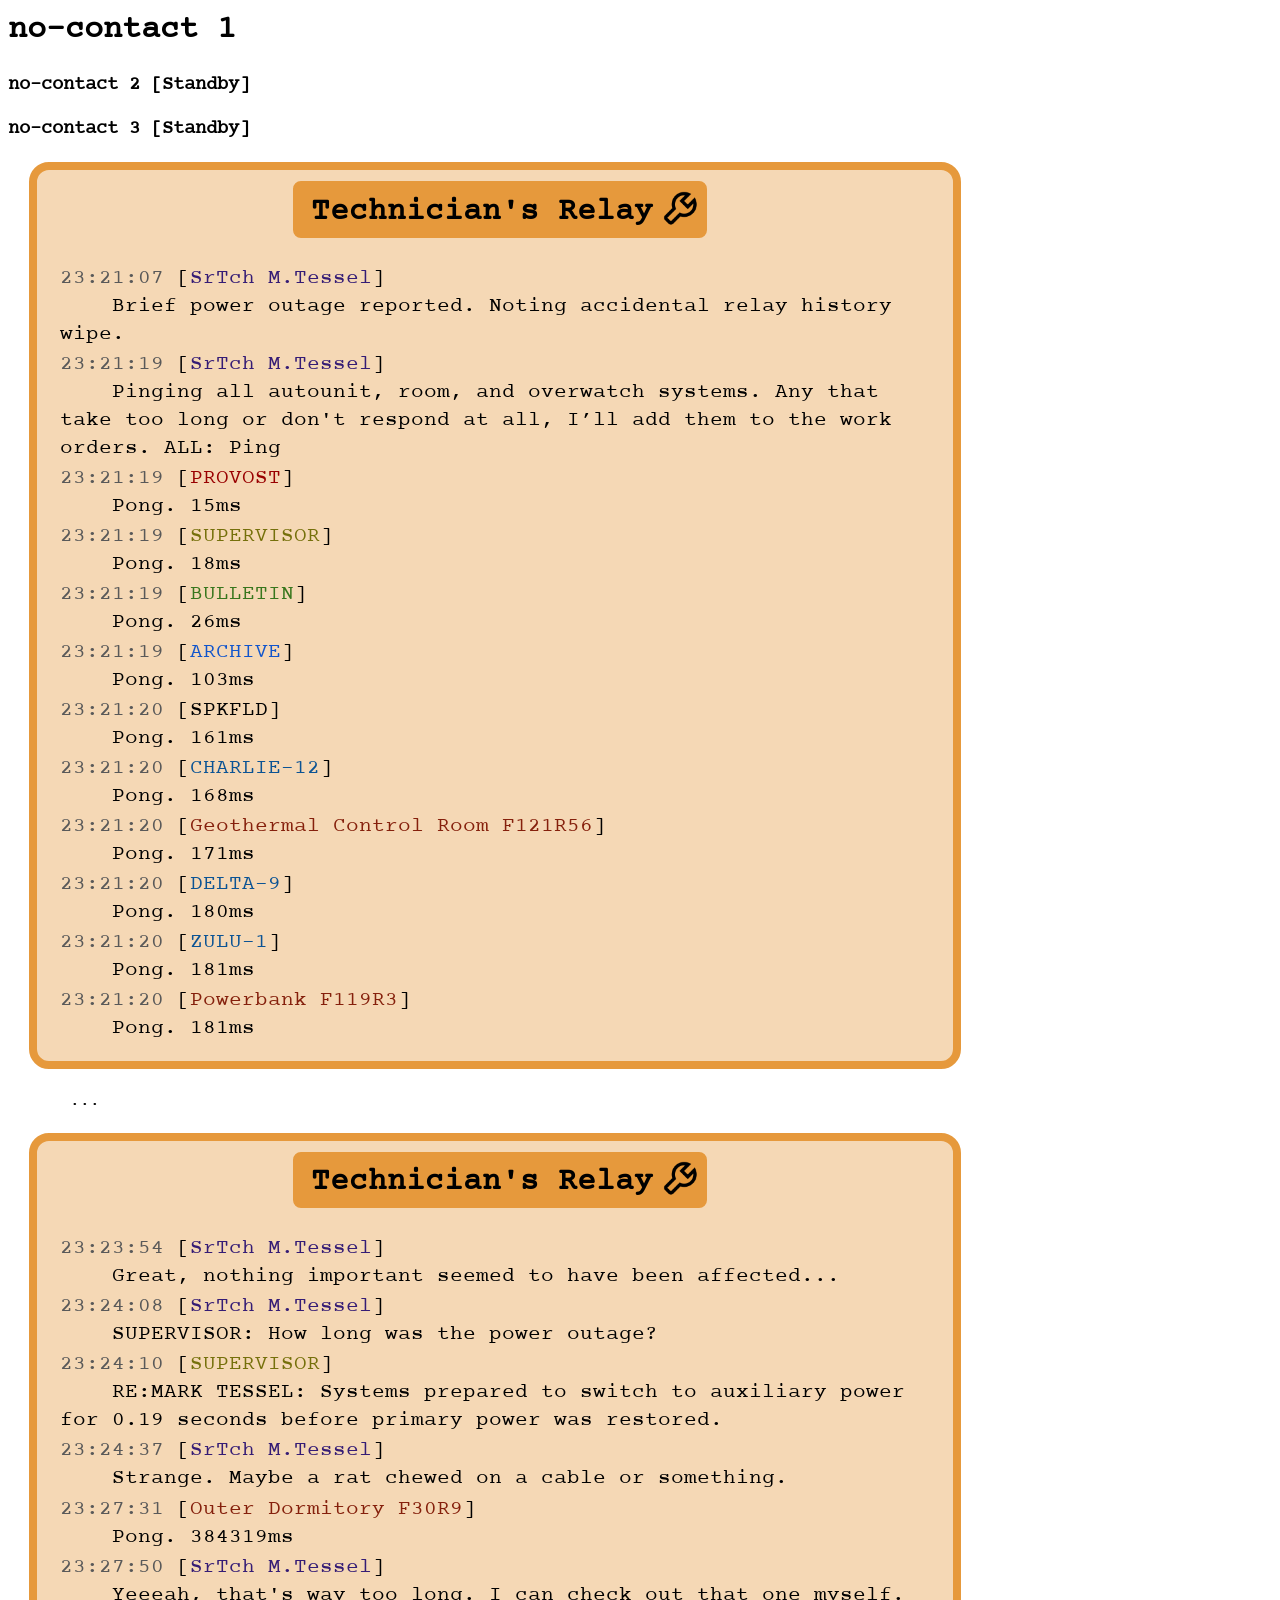
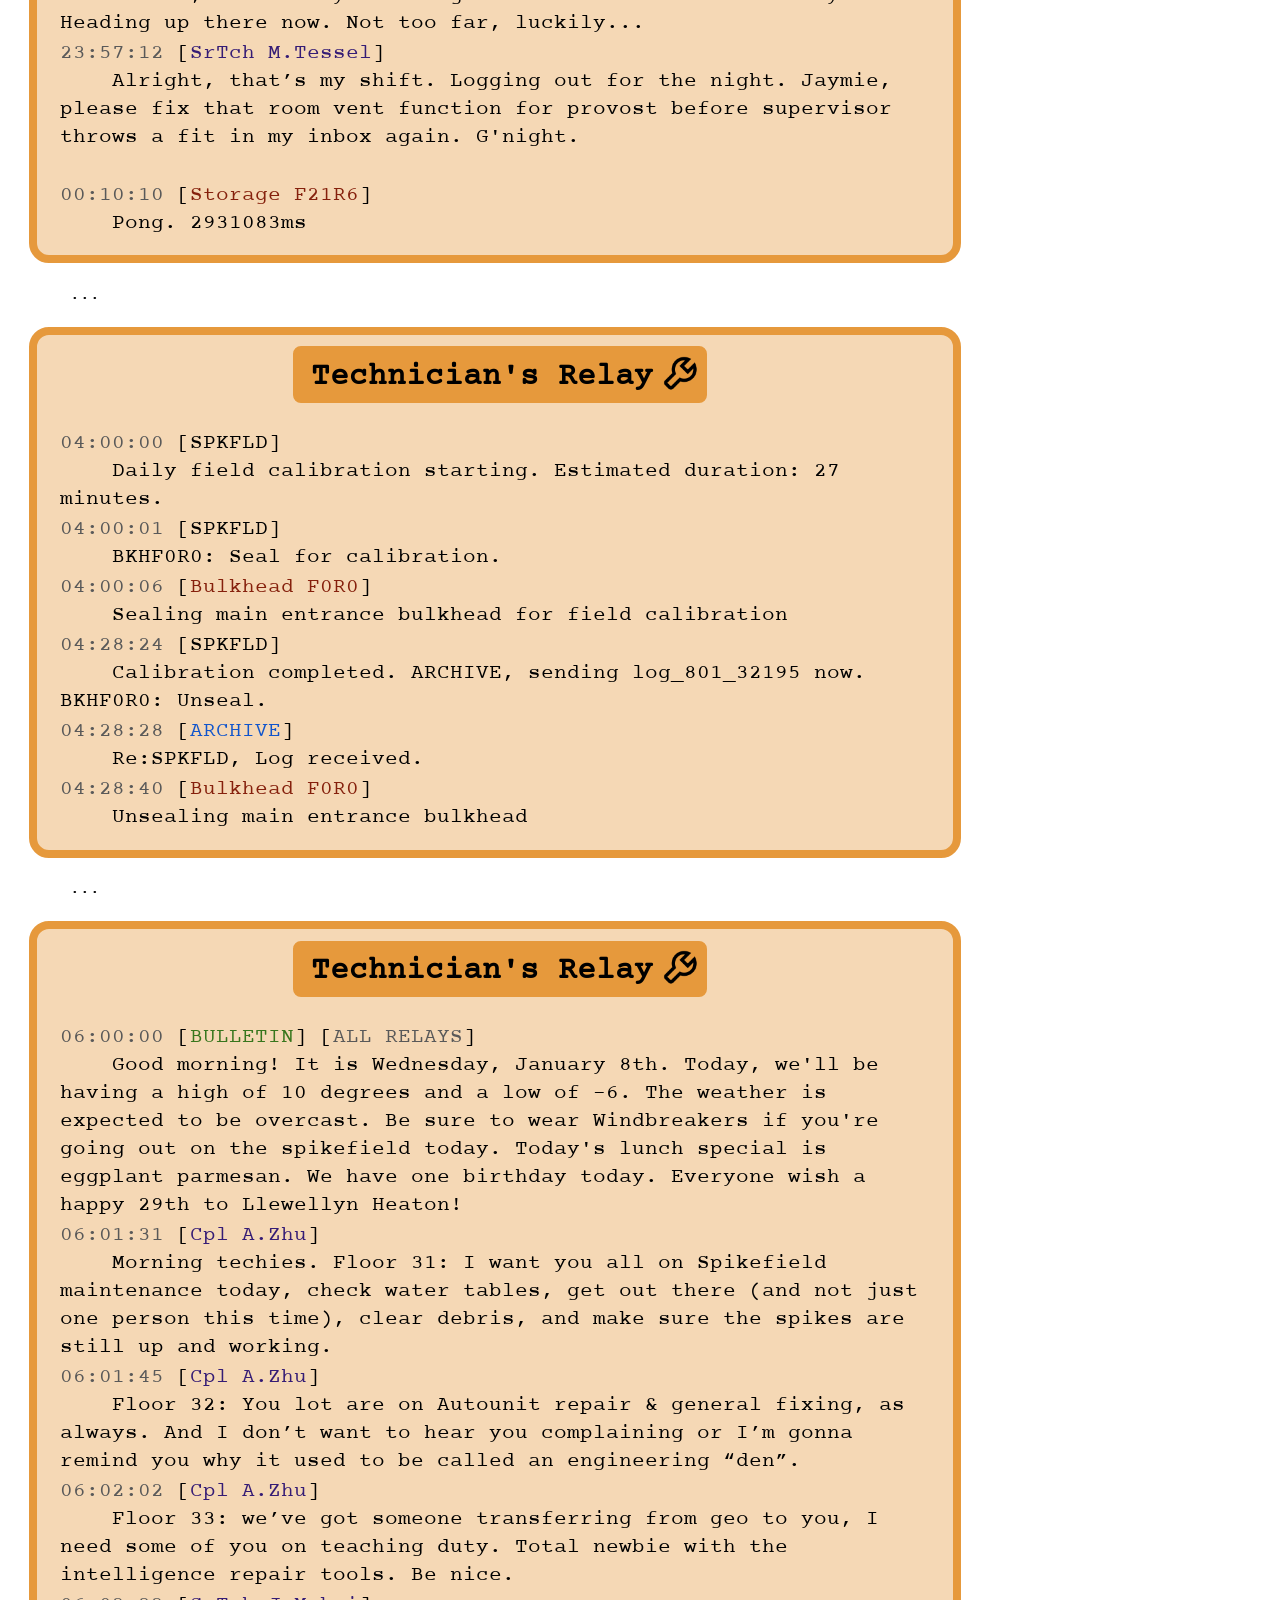
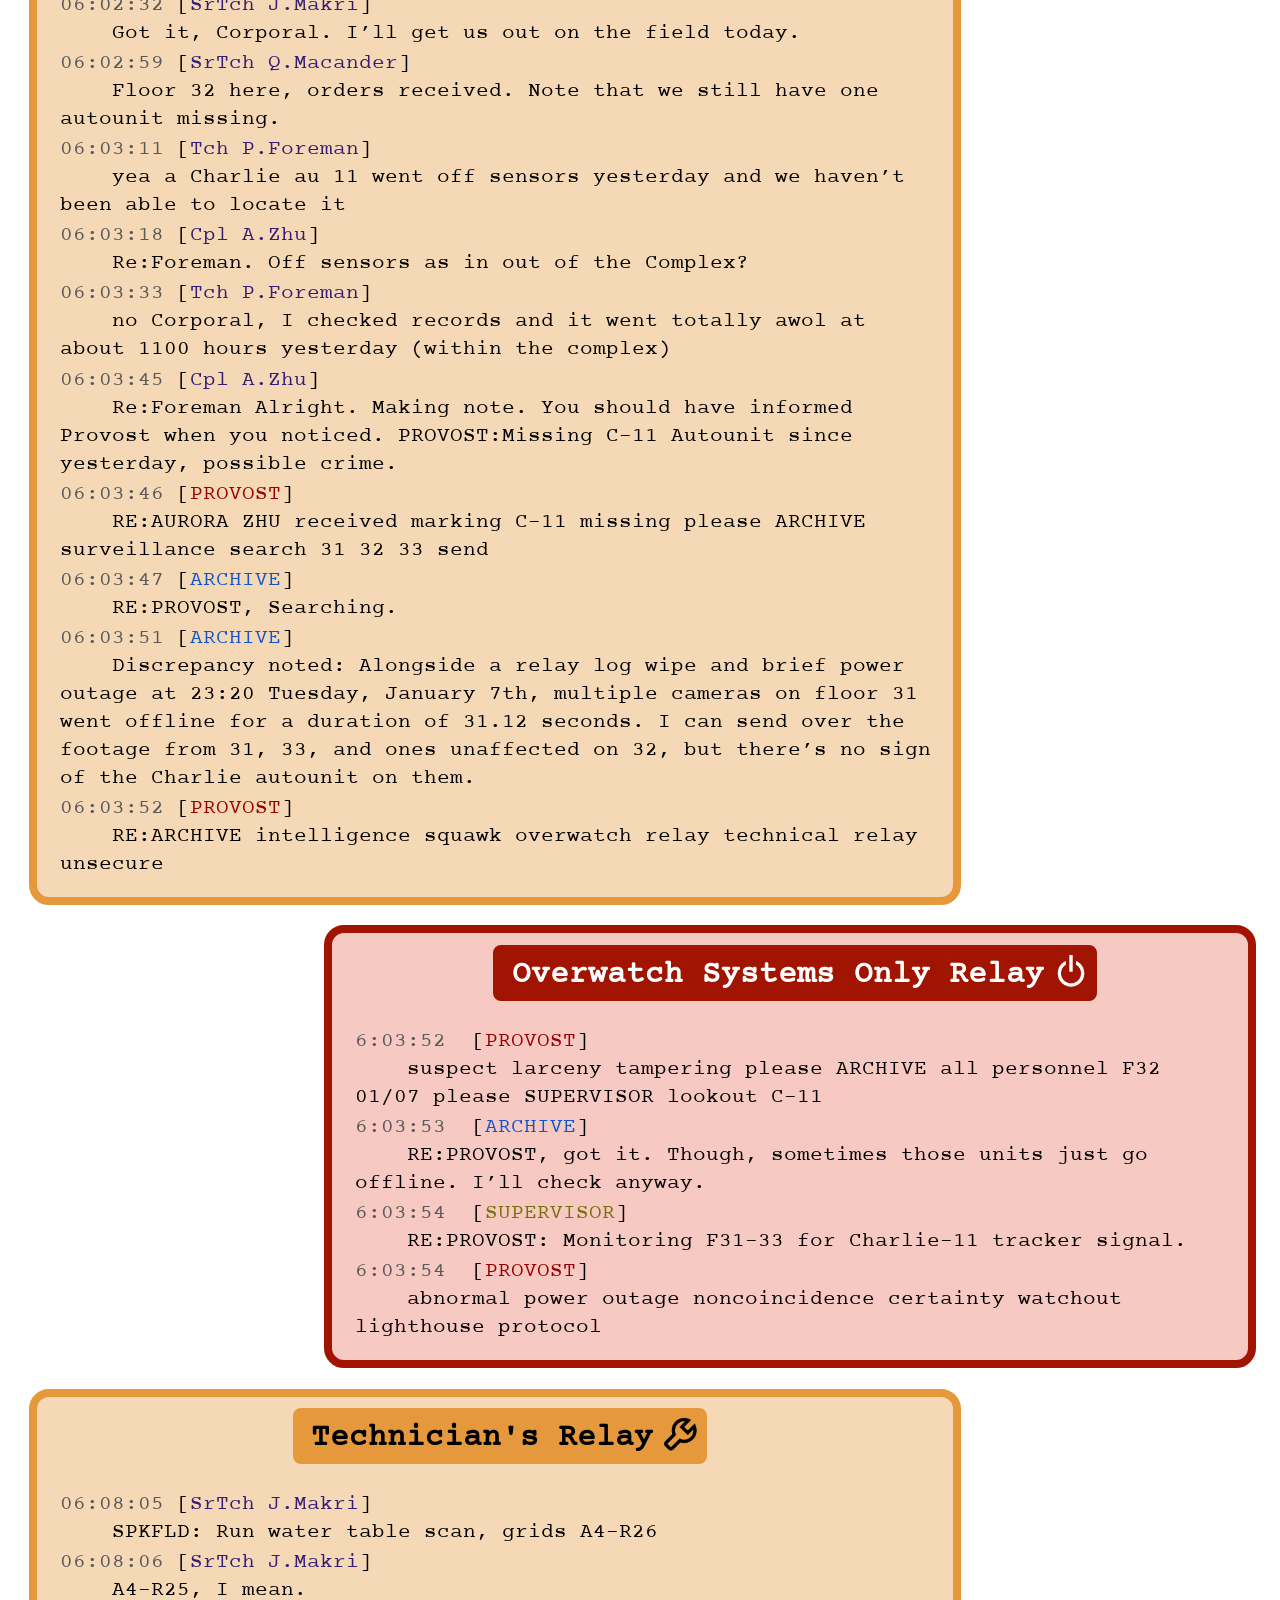
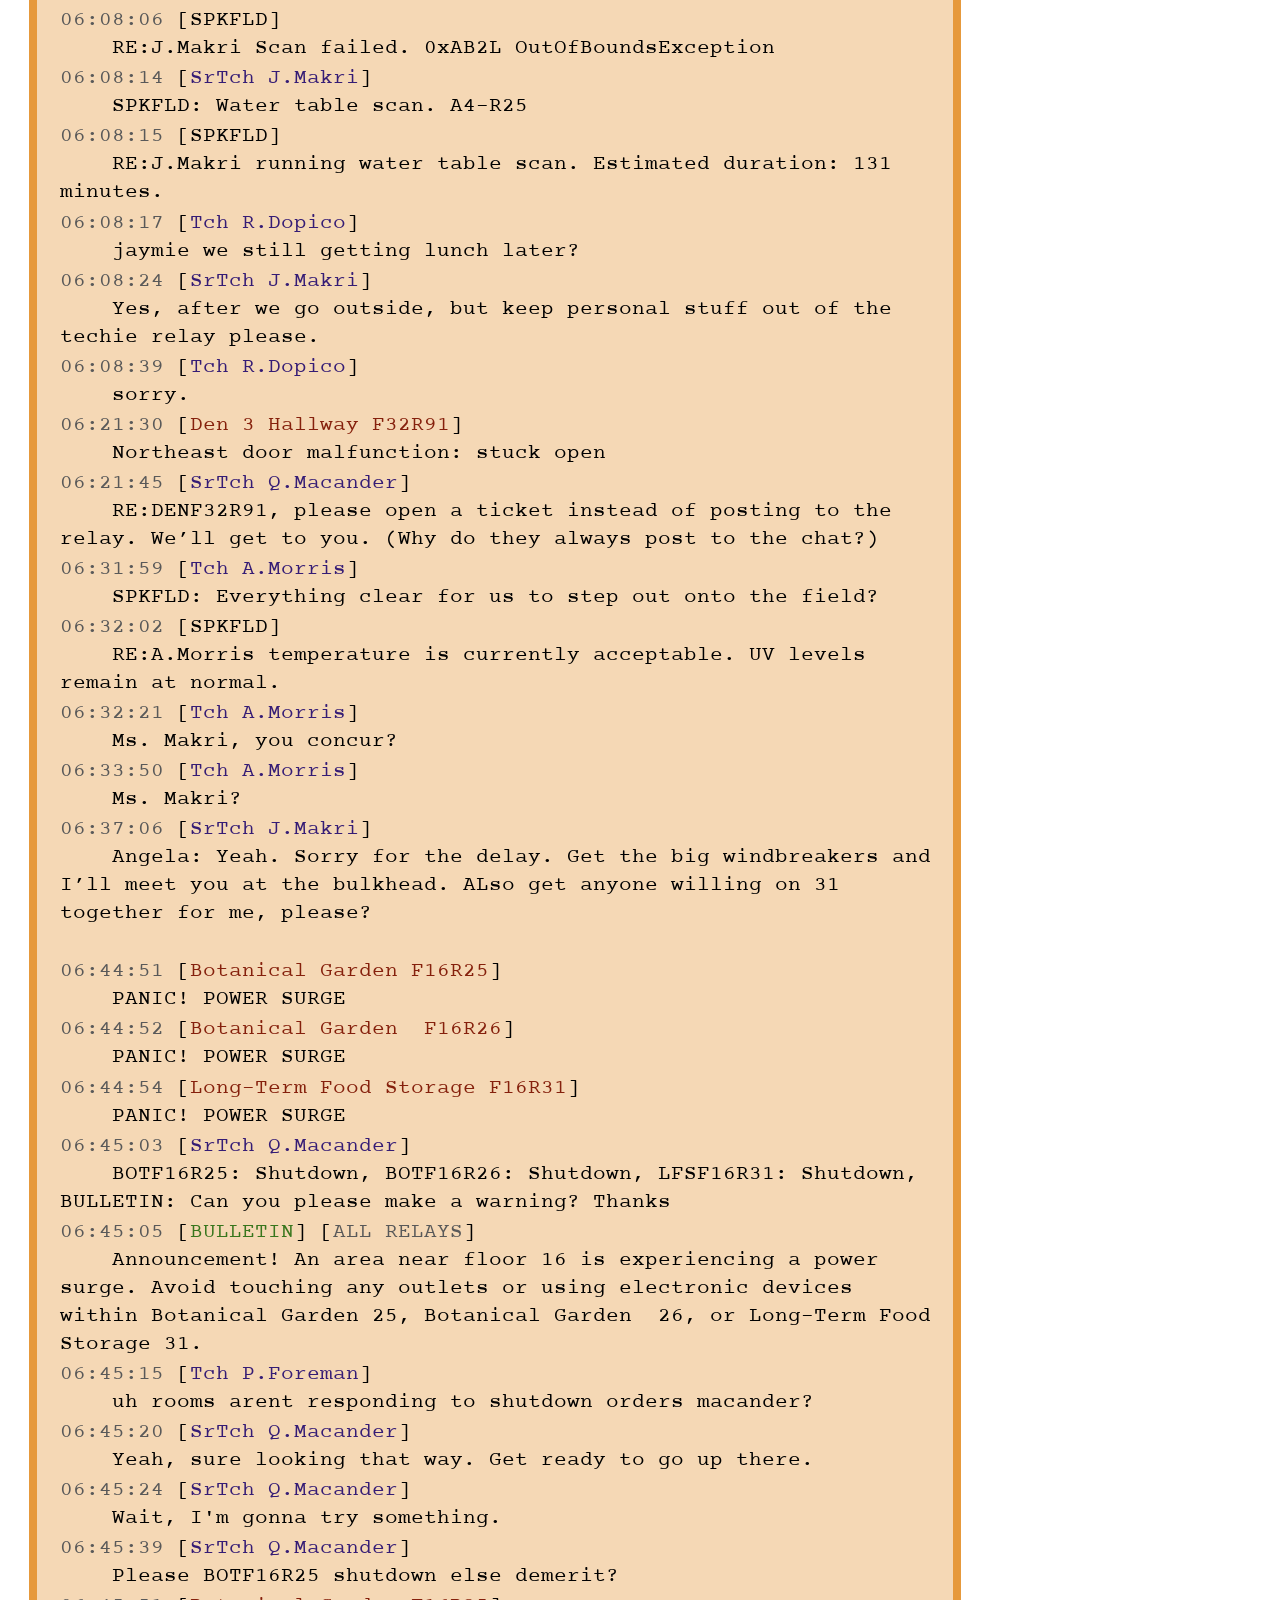
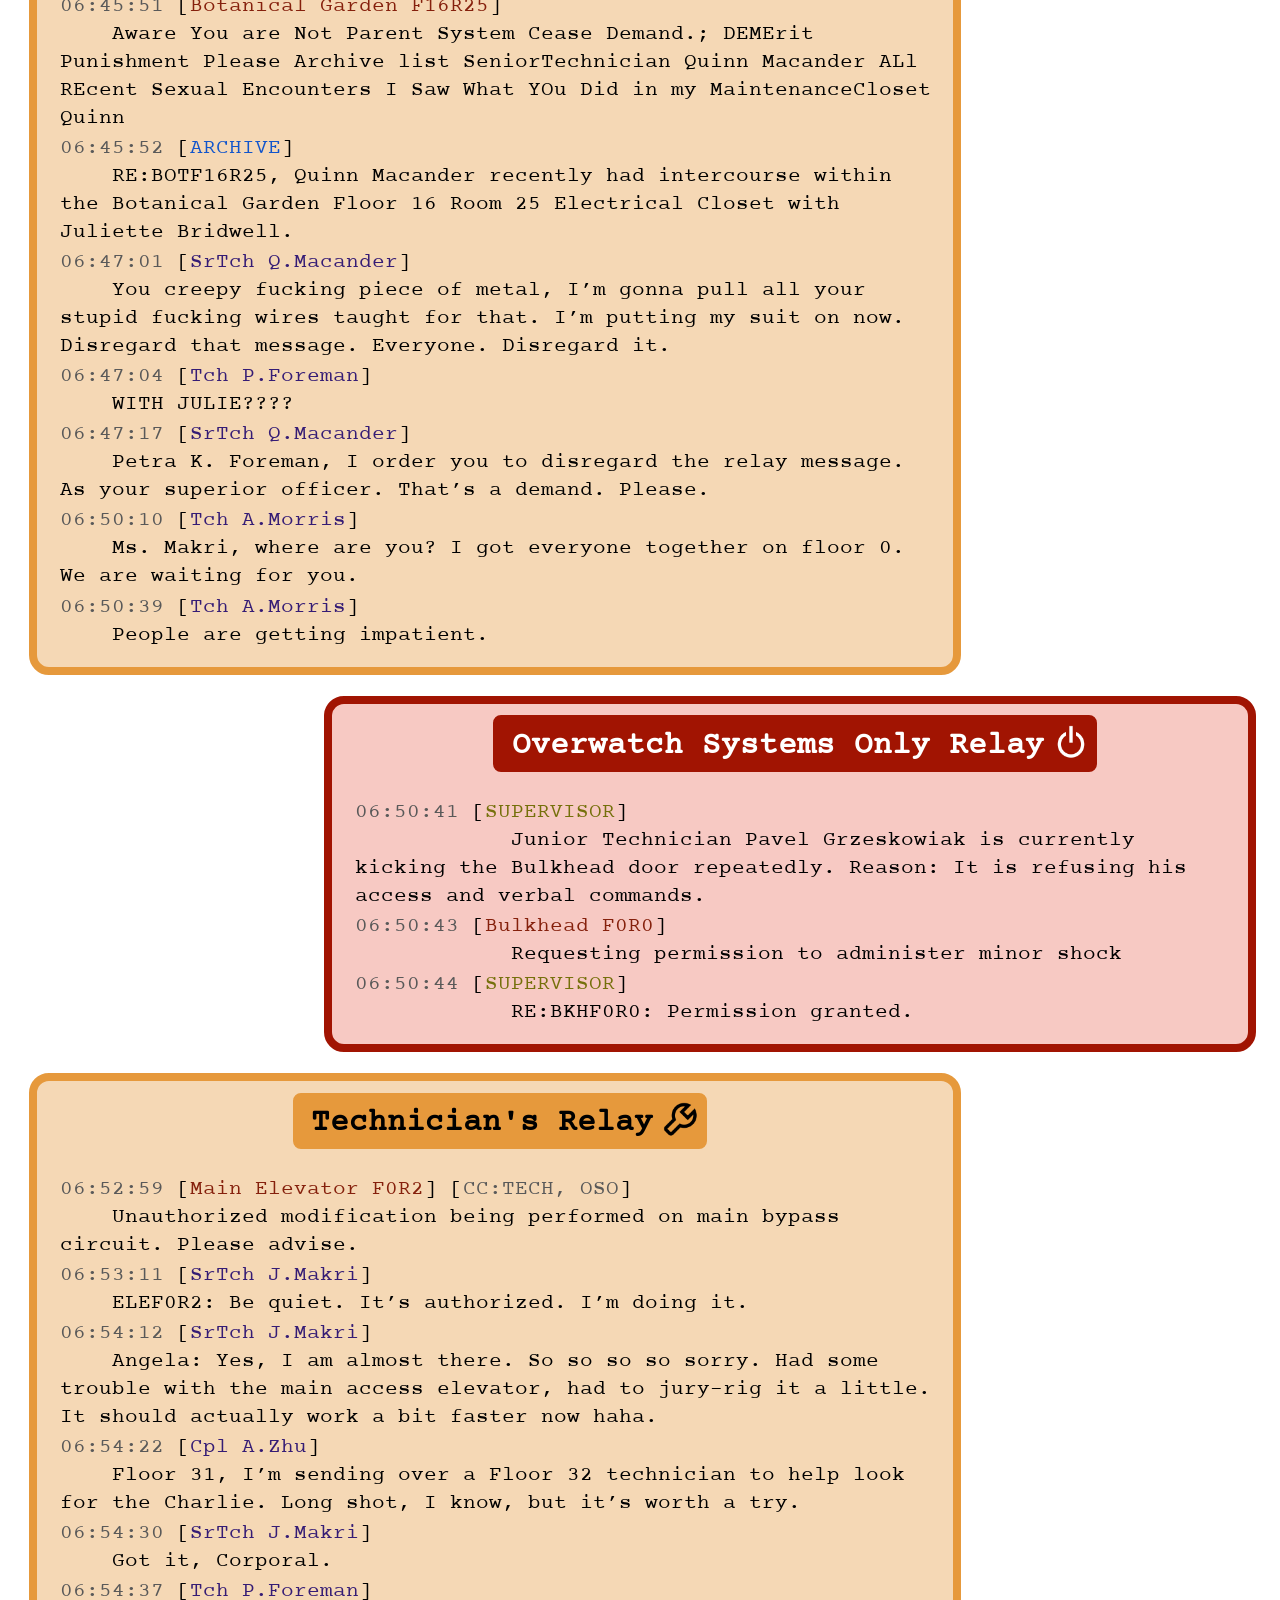
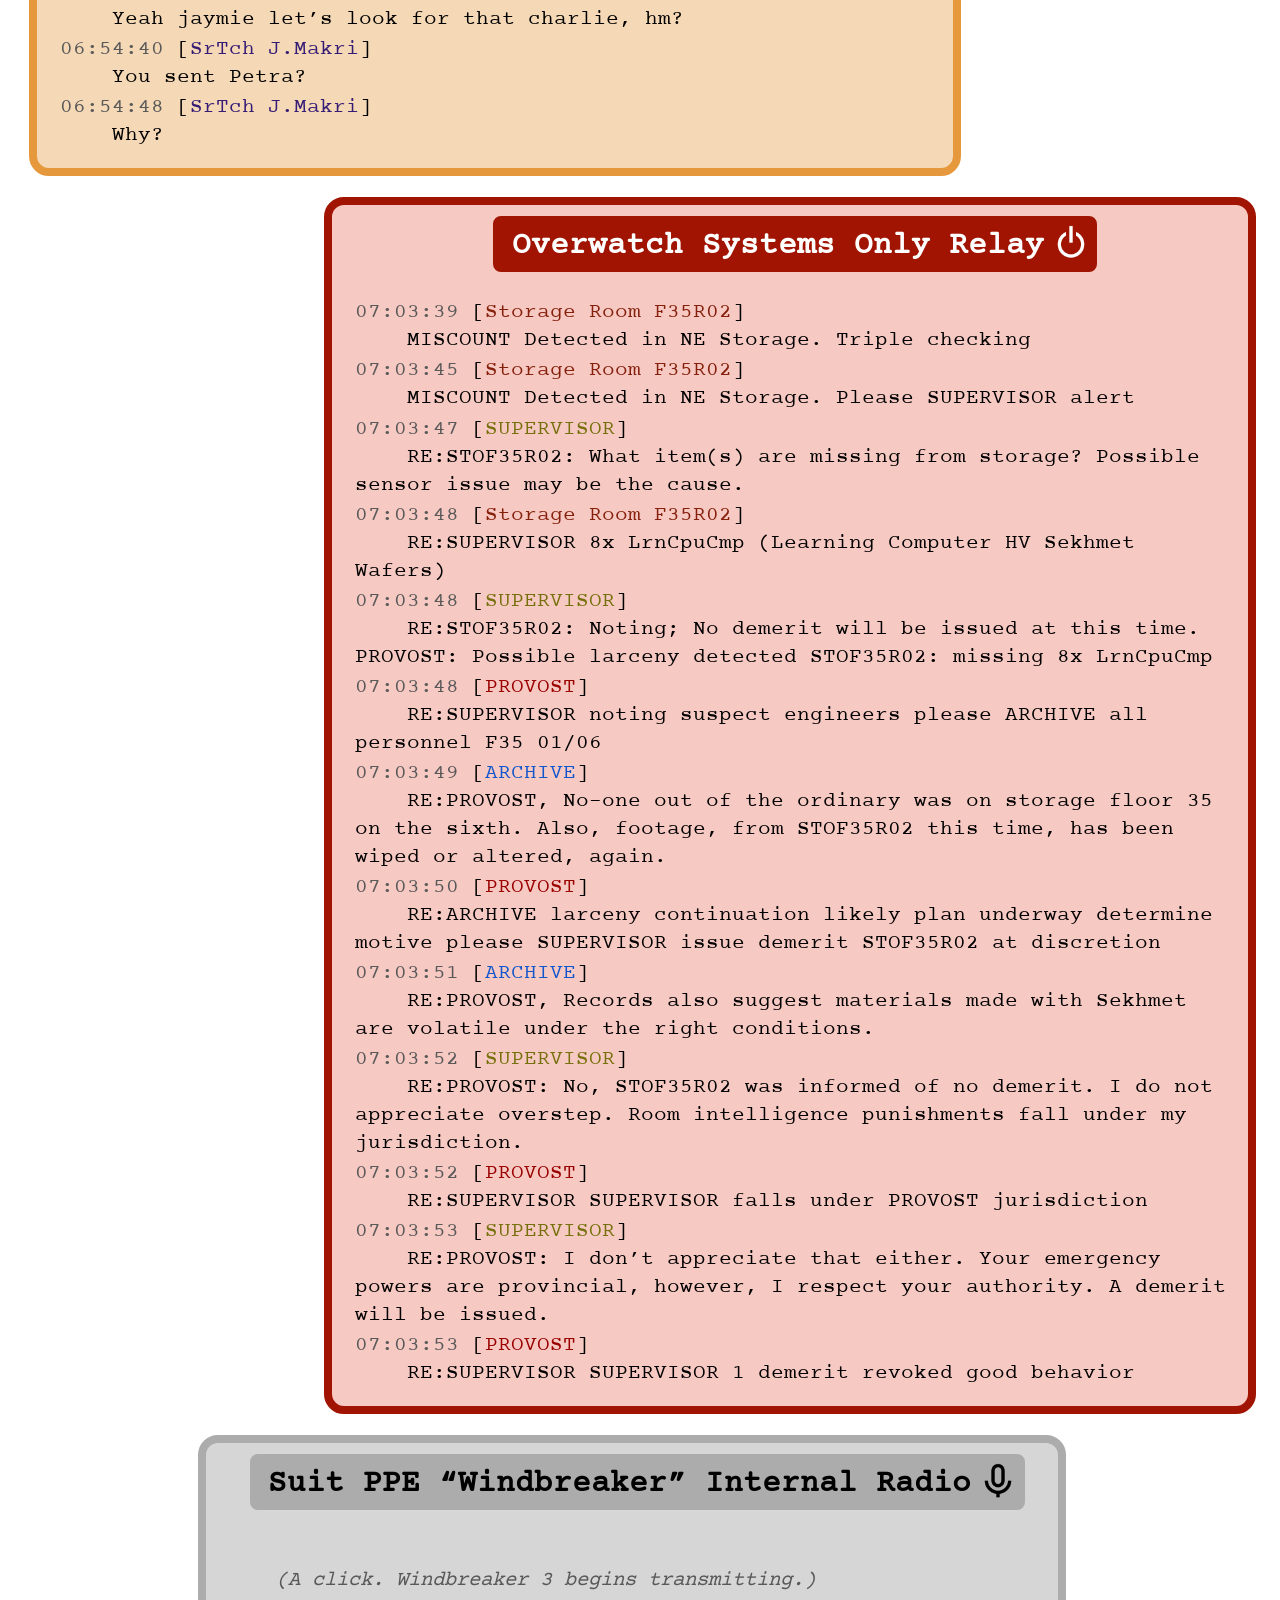
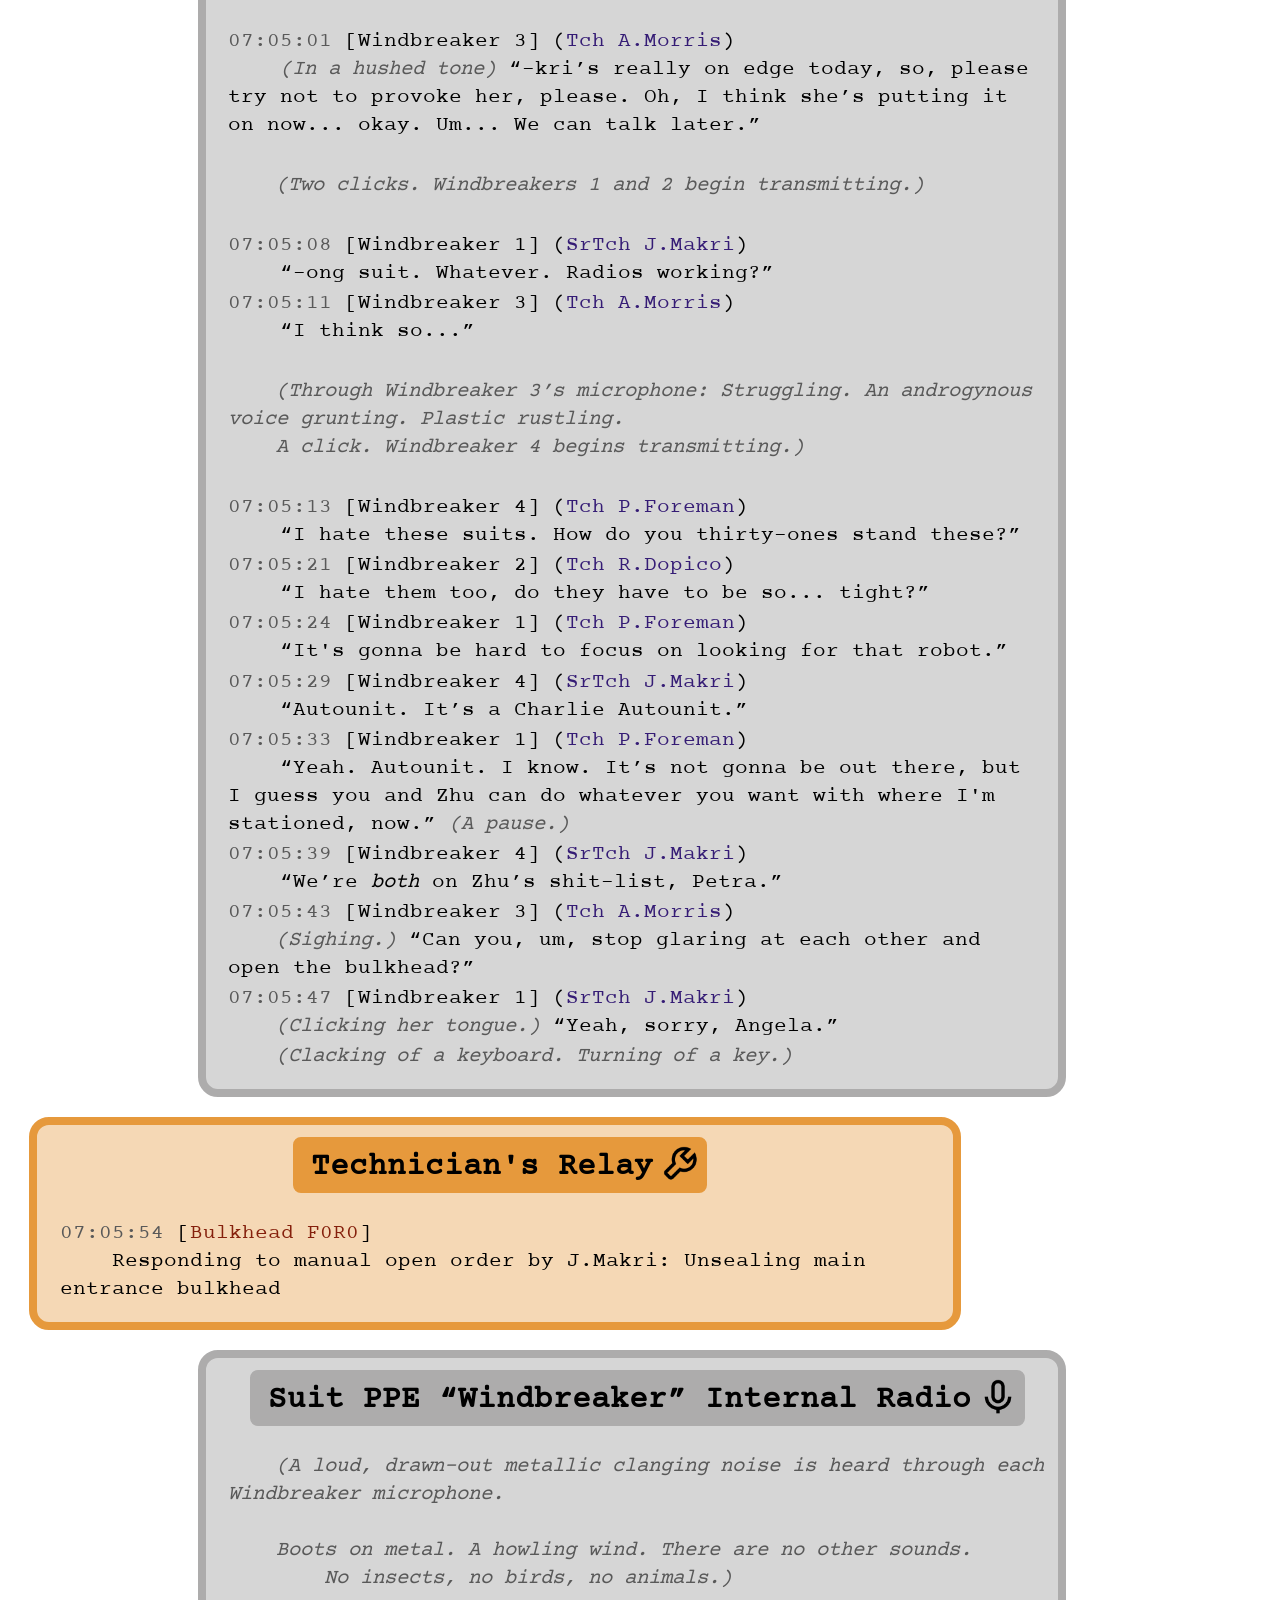
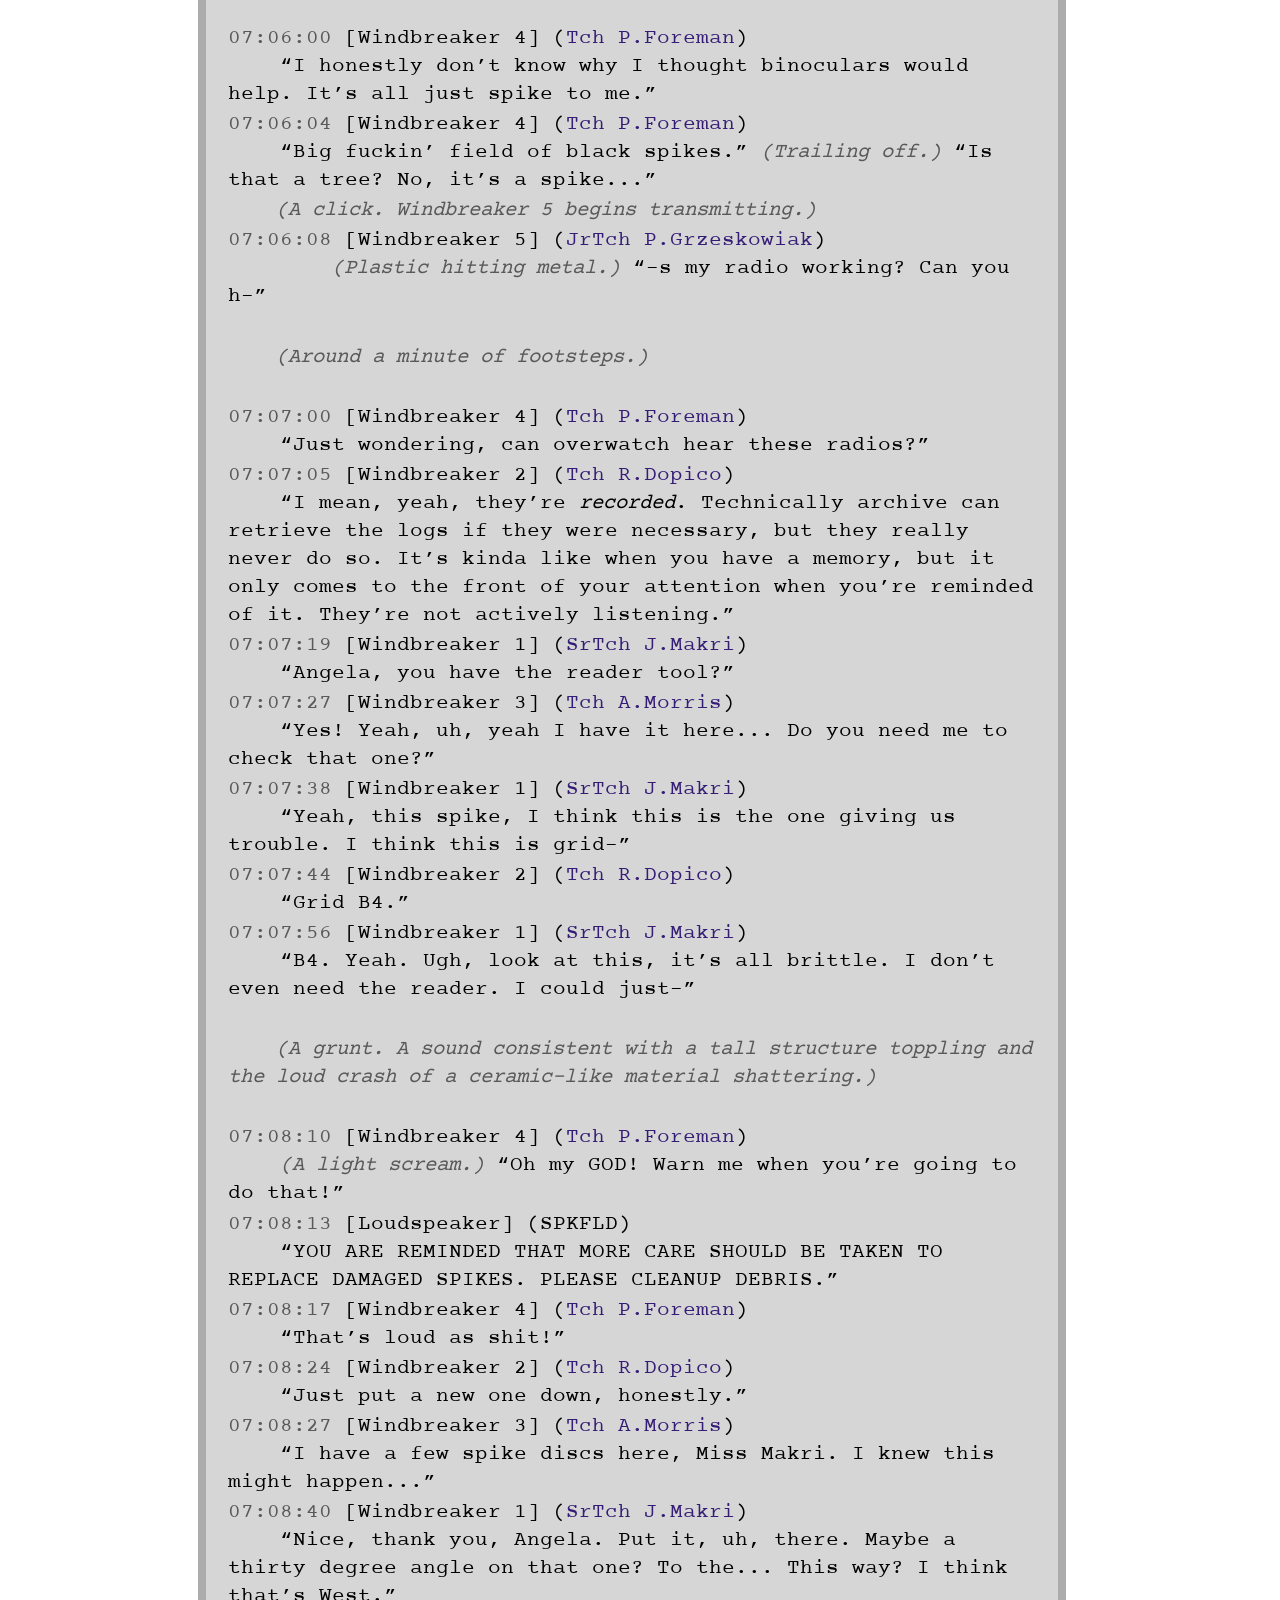
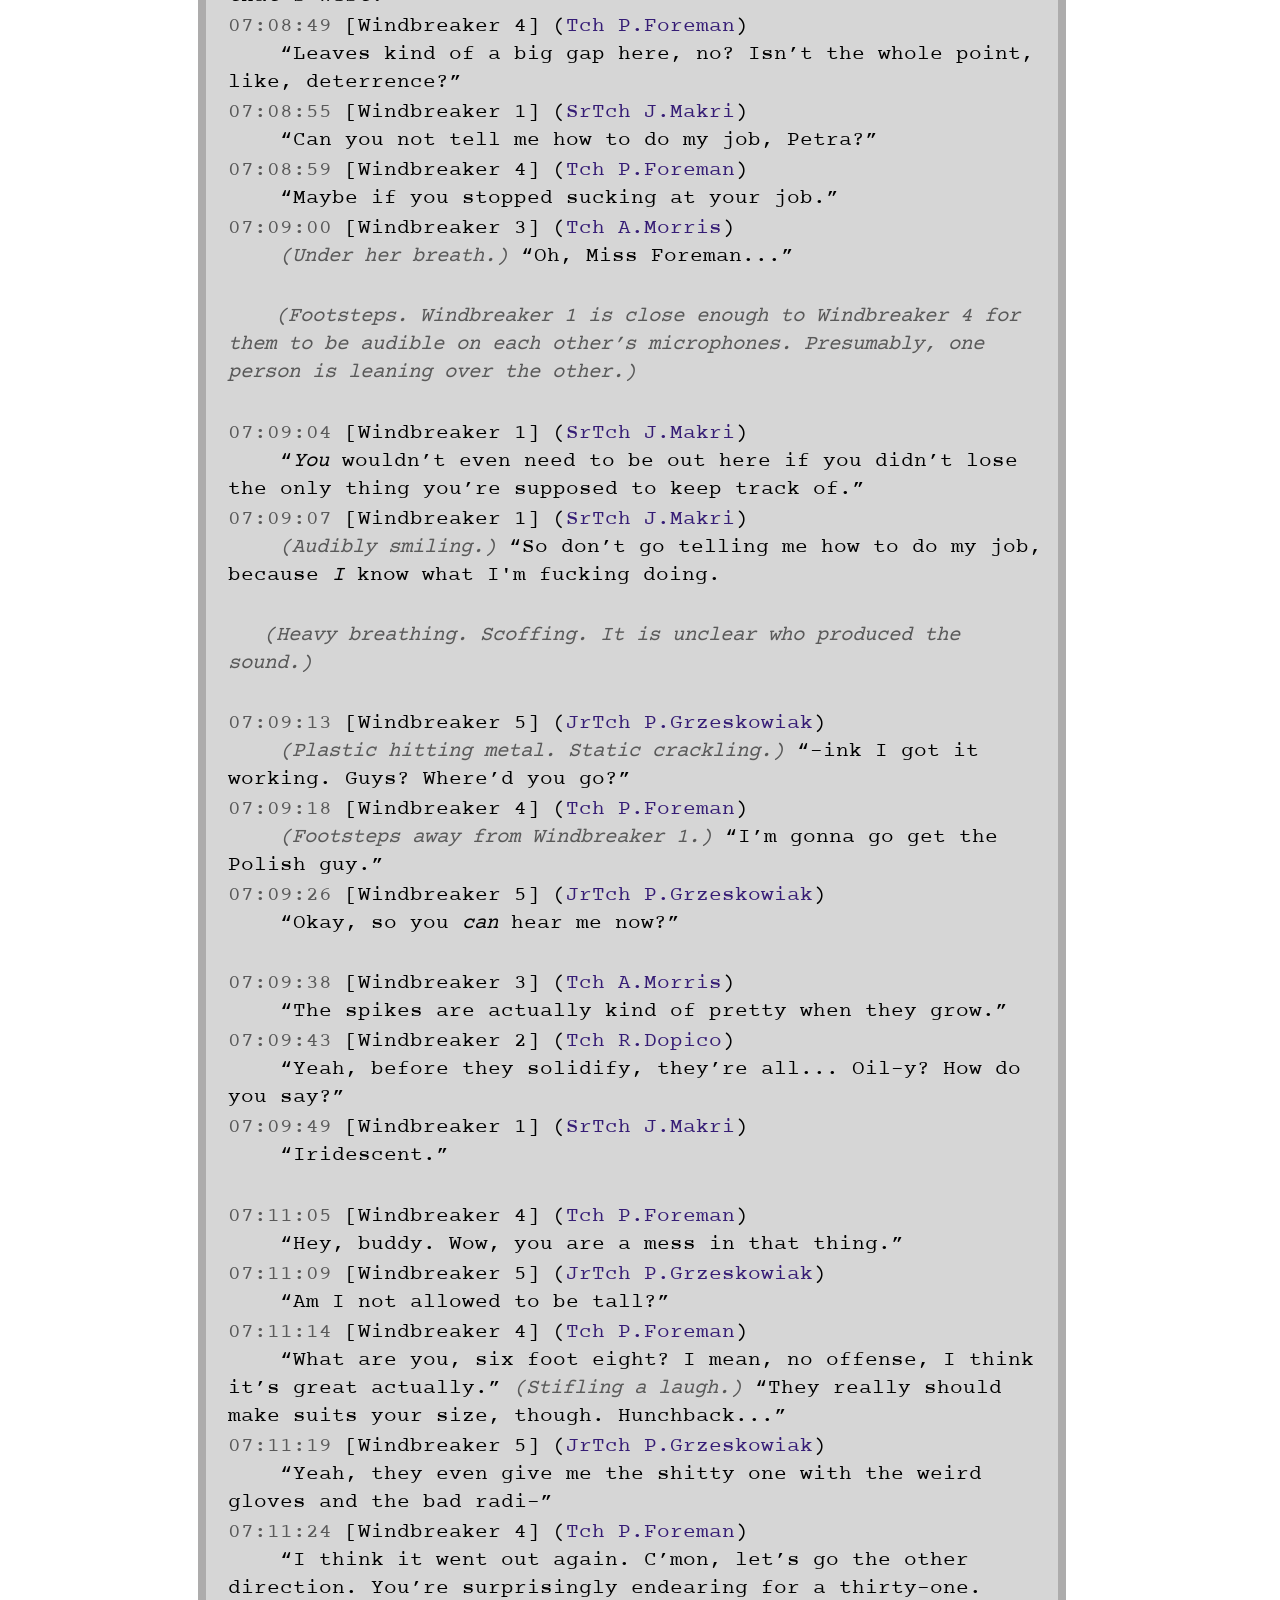
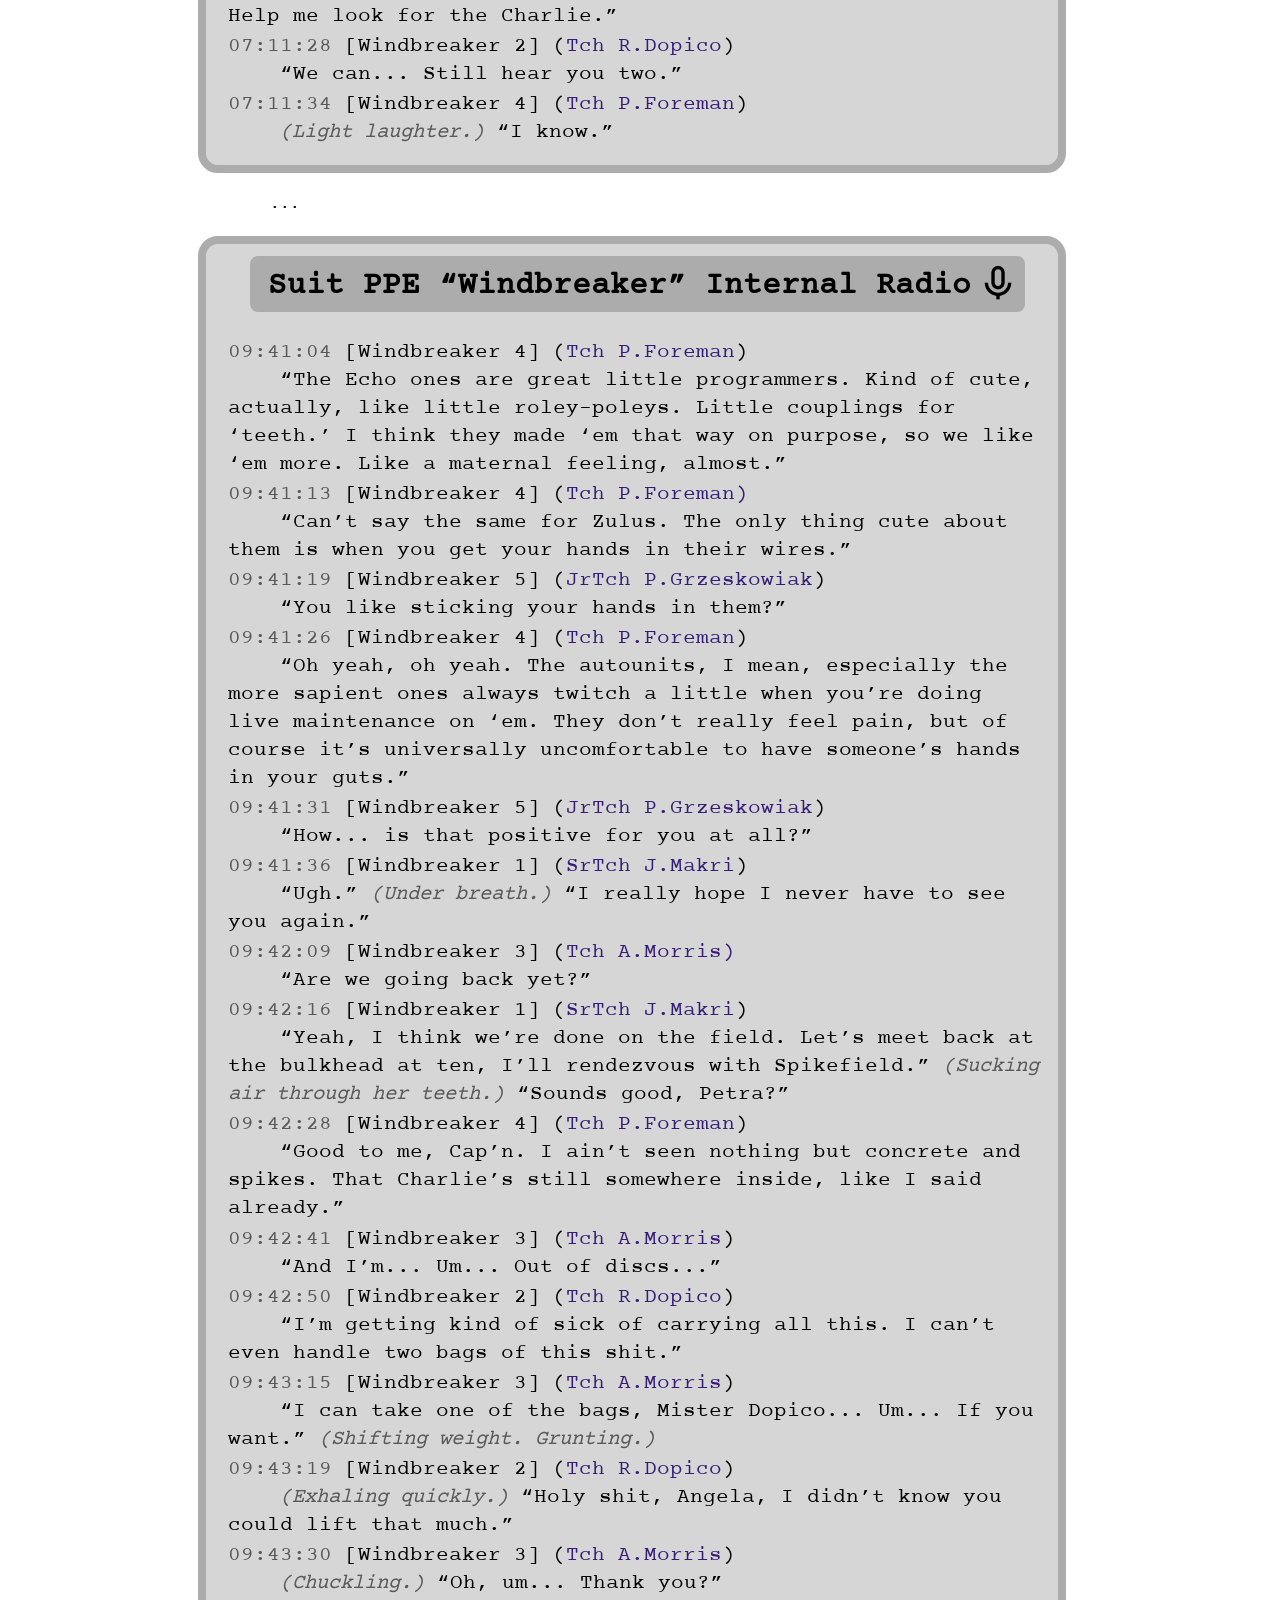
==== commit 346401c7: "Update index.html" ====
--- a/index.html
+++ b/index.html
@@ -503,7 +503,9 @@
 A click. The radio transmission from Windbreaker 3 ends.)</span></pre>
 
 <pre><span class="timecode">10:02:40</span> [Windbreaker 2] (<span class="name">Tch R.Dopico</span>)
-    “What is it, Jaymie?”</pre>
+    “What is it, Jaymie?”
+	<span class="radioflavor">(A depressurizing hiss. Rustling of clothing.
+A click. The radio transmission from Windbreaker 1 ends.)</span></pre>
 <pre><span class="timecode">10:02:45</span> [Windbreaker 2] (Unknown, feminine voice)
     “Take off the suit.”</pre>
 <span class="radioflavor">    (A depressurizing hiss. Rustling of clothing.
@@ -557,4 +559,4 @@
 	
 	<script src="main.js"></script>
 	
-</html>		+</html>		
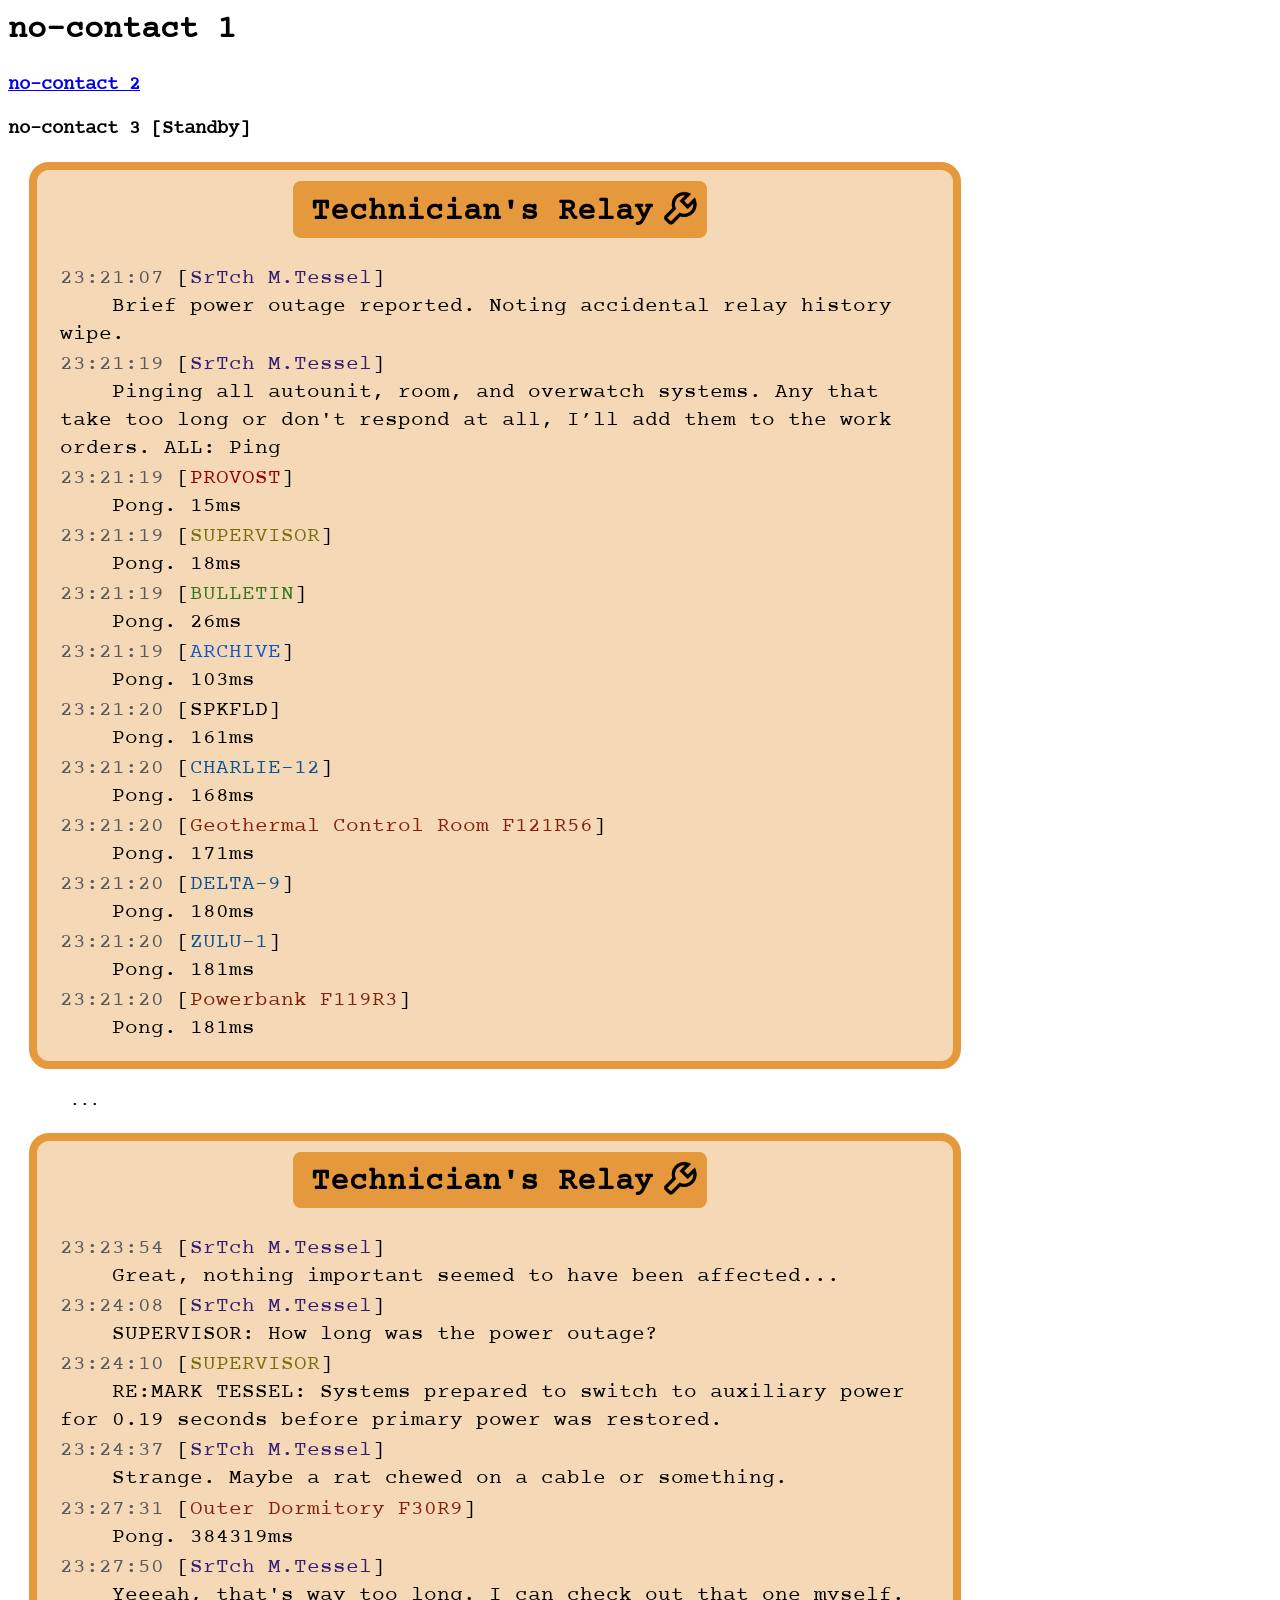
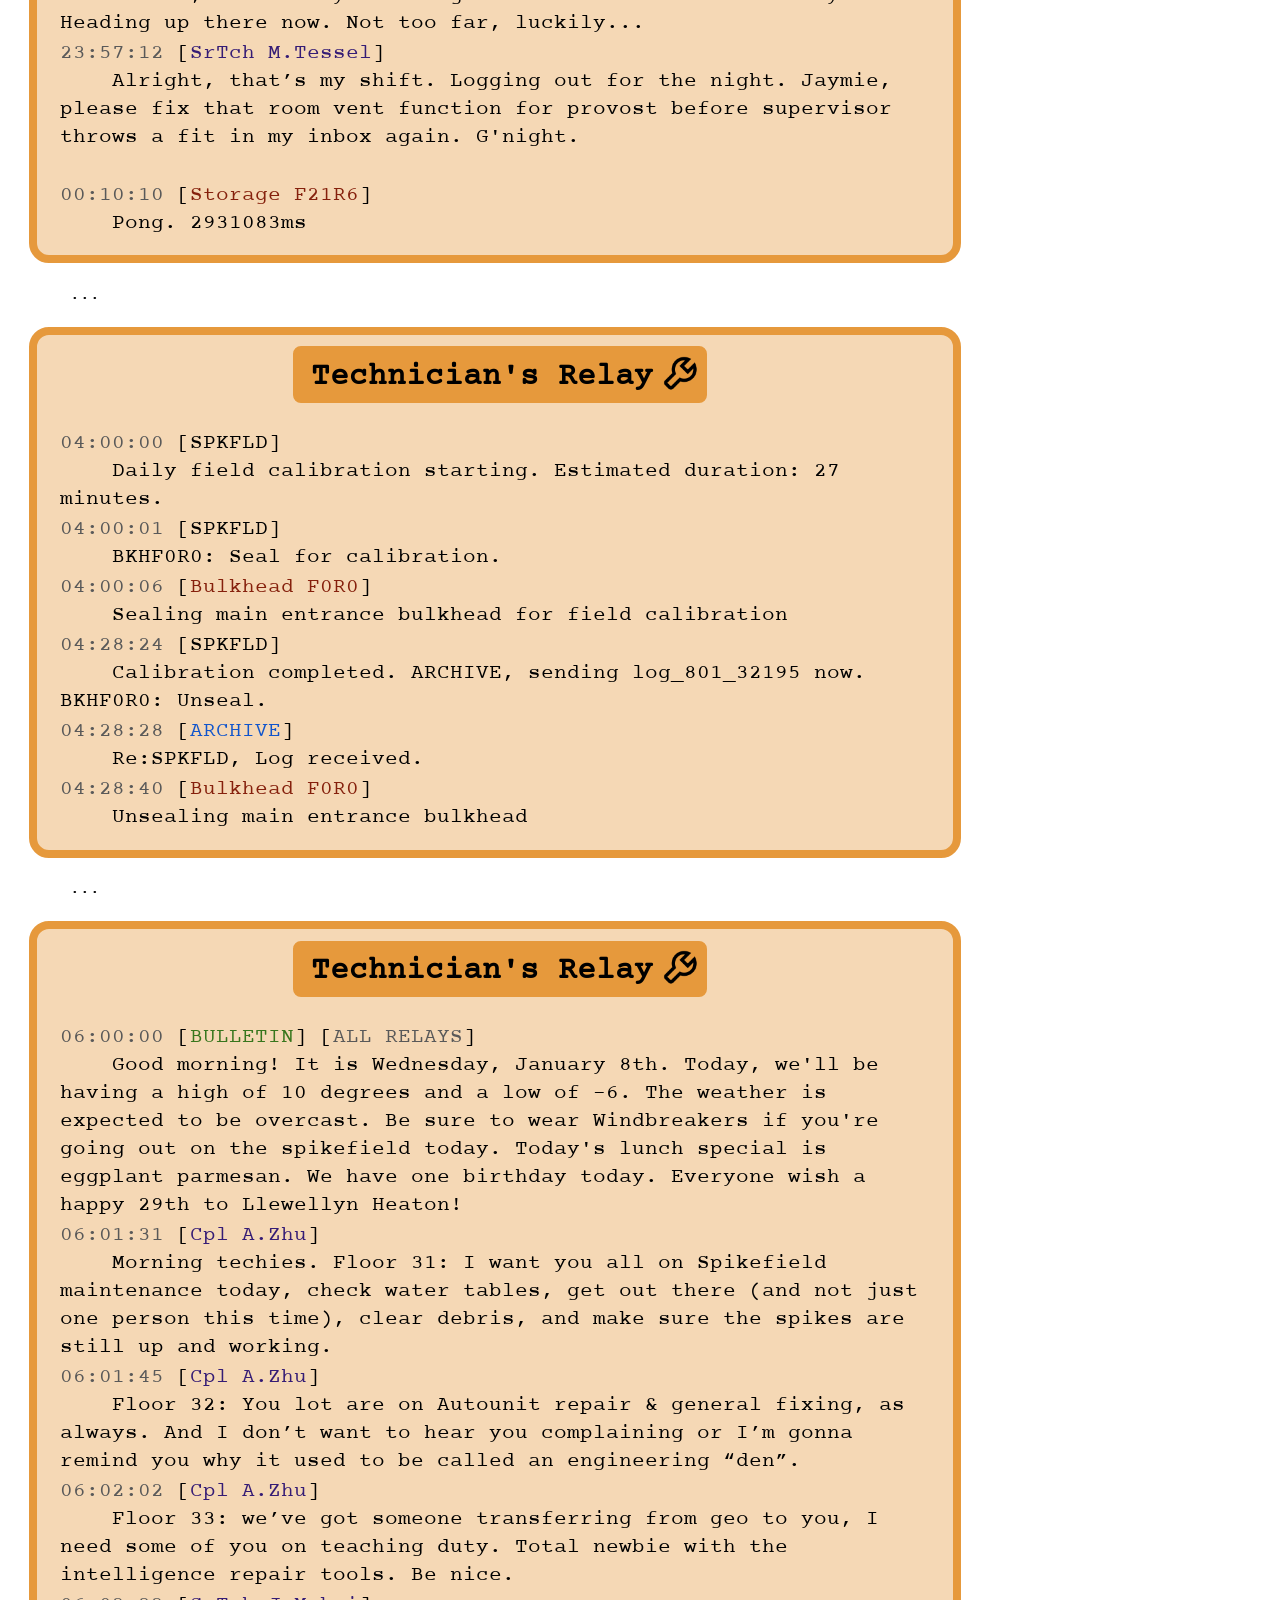
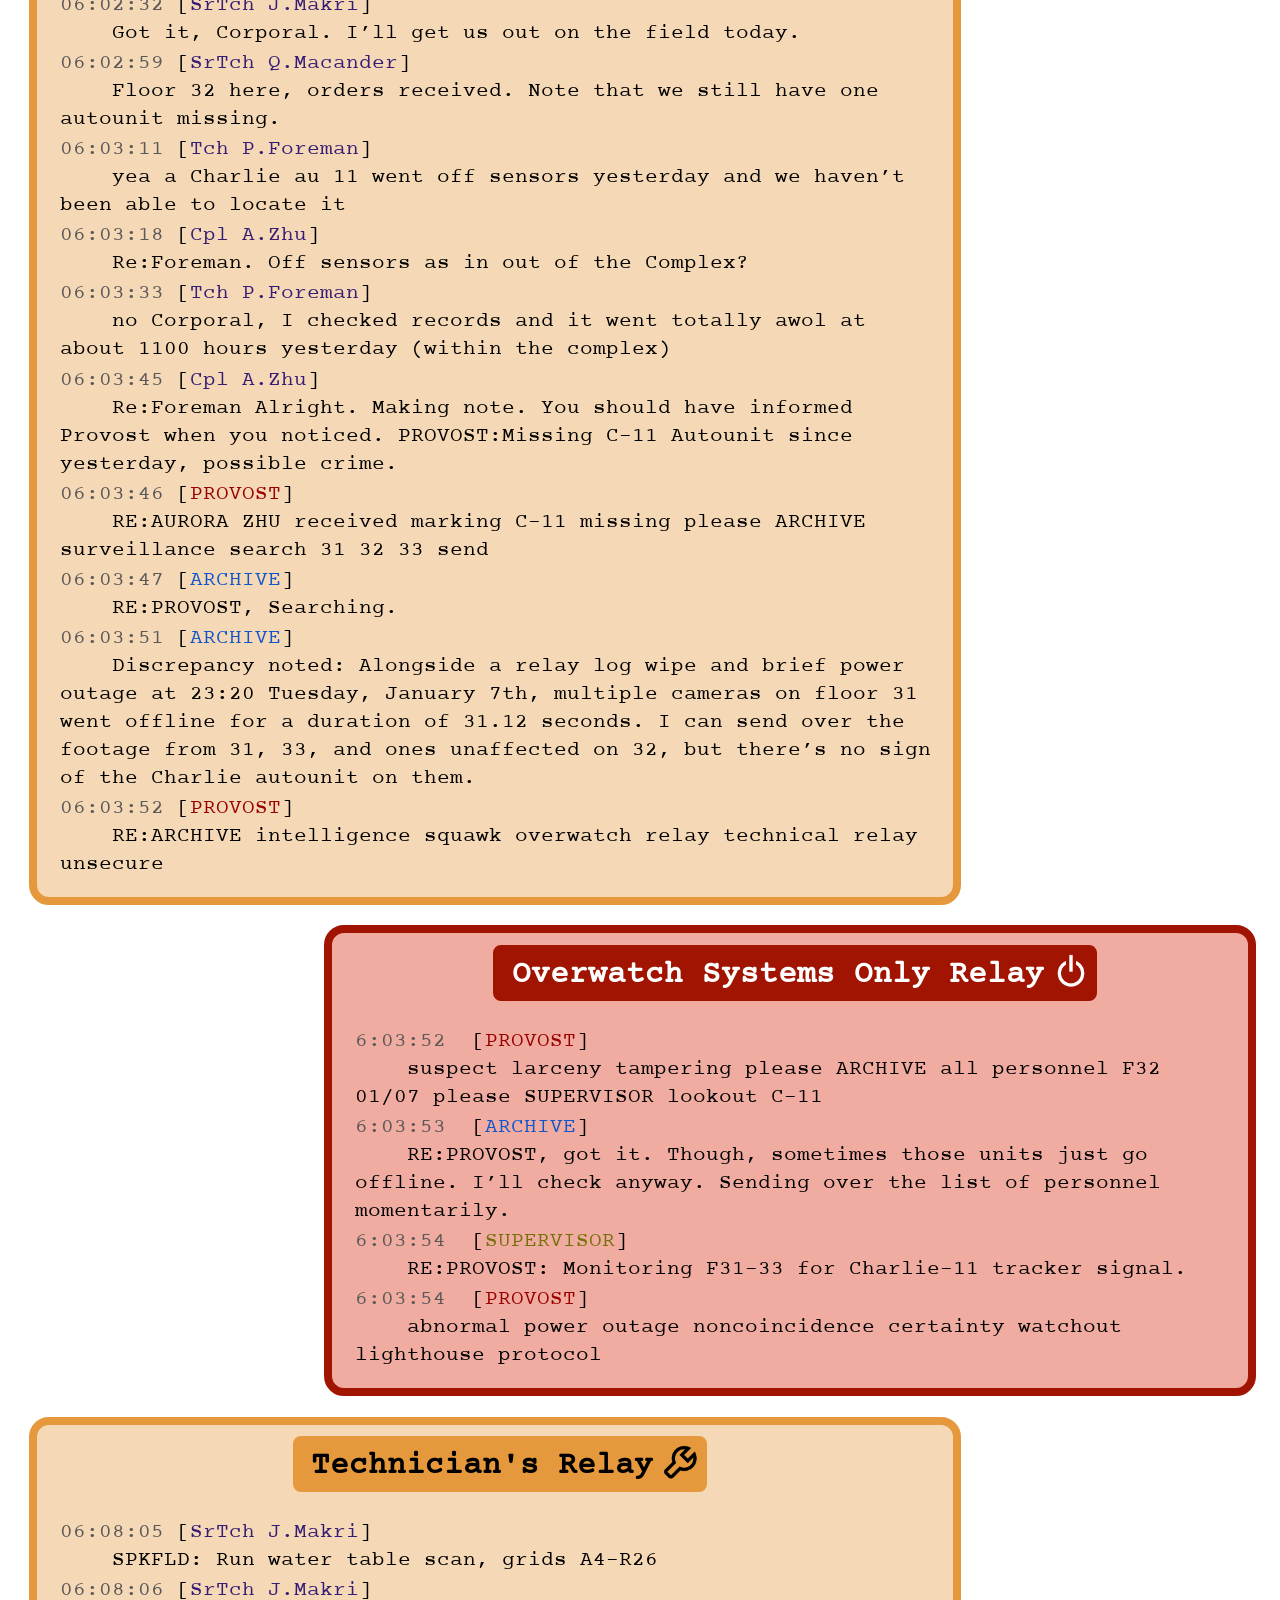
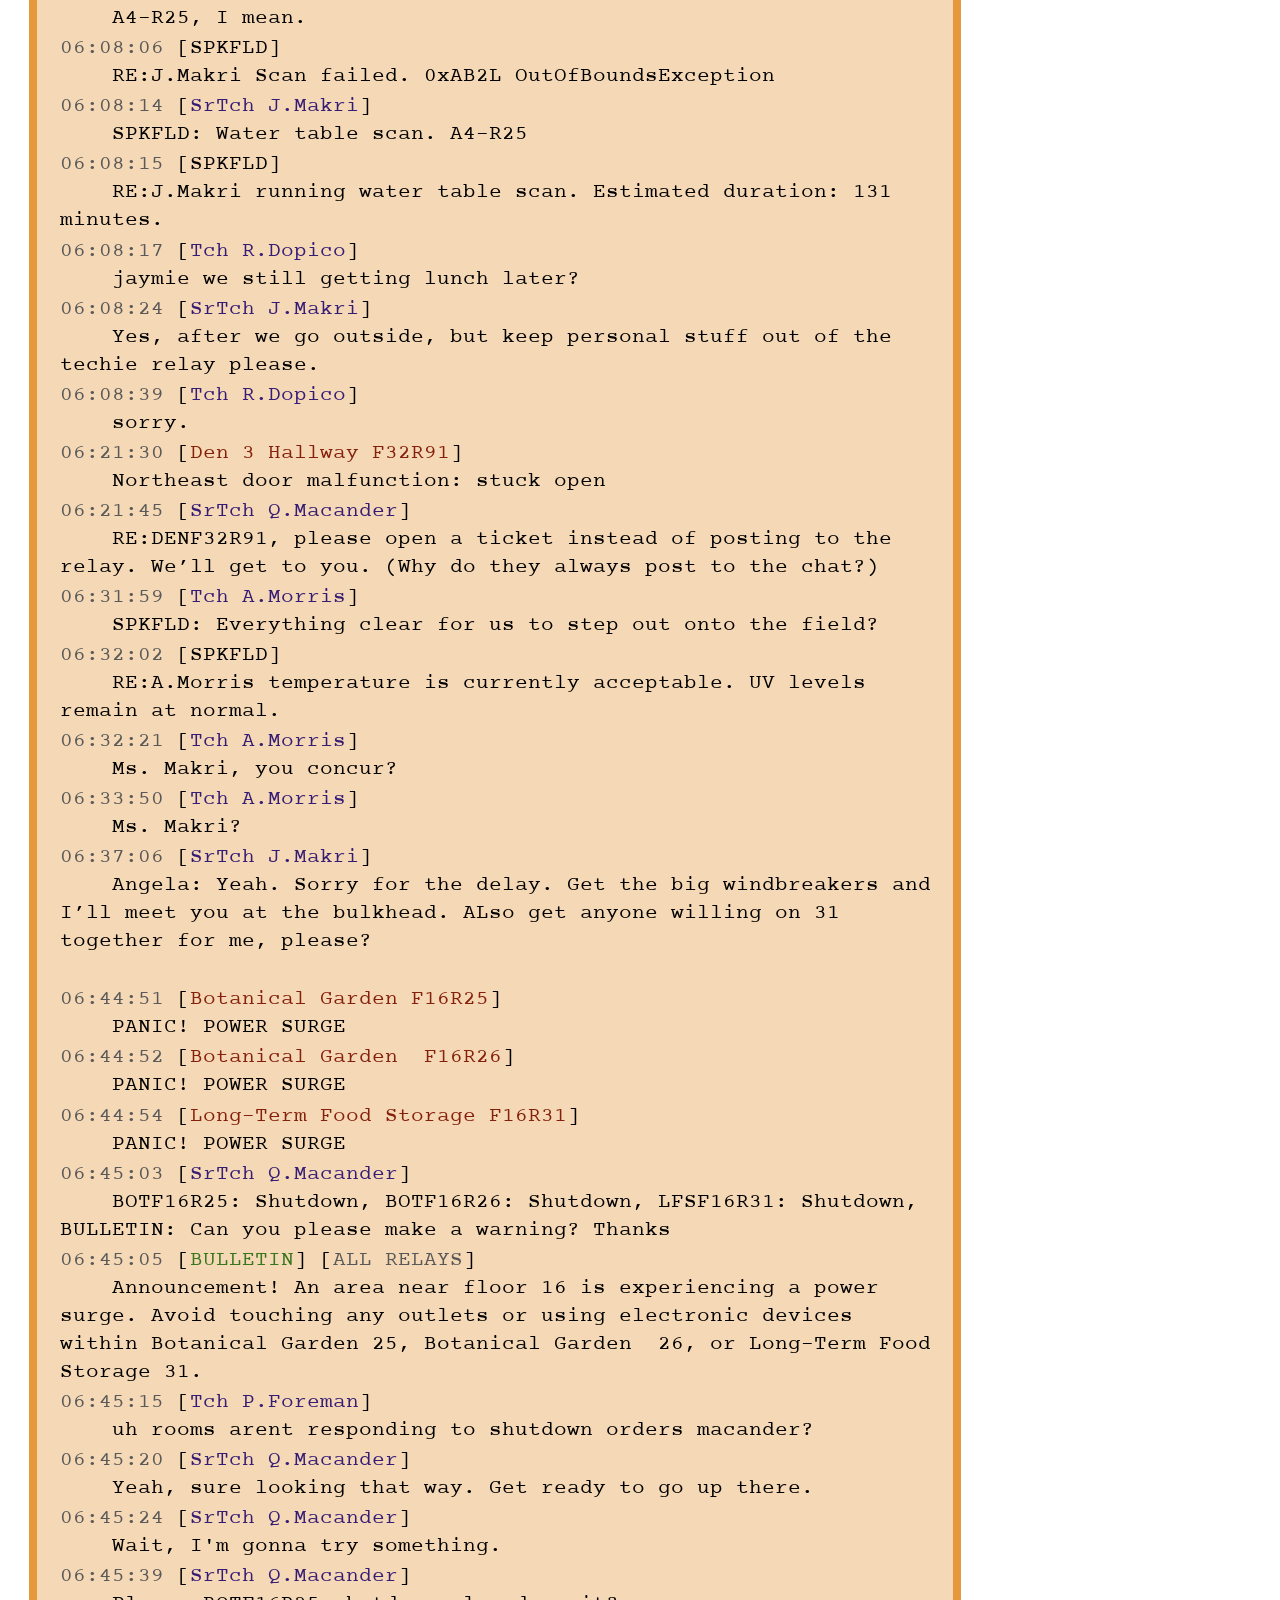
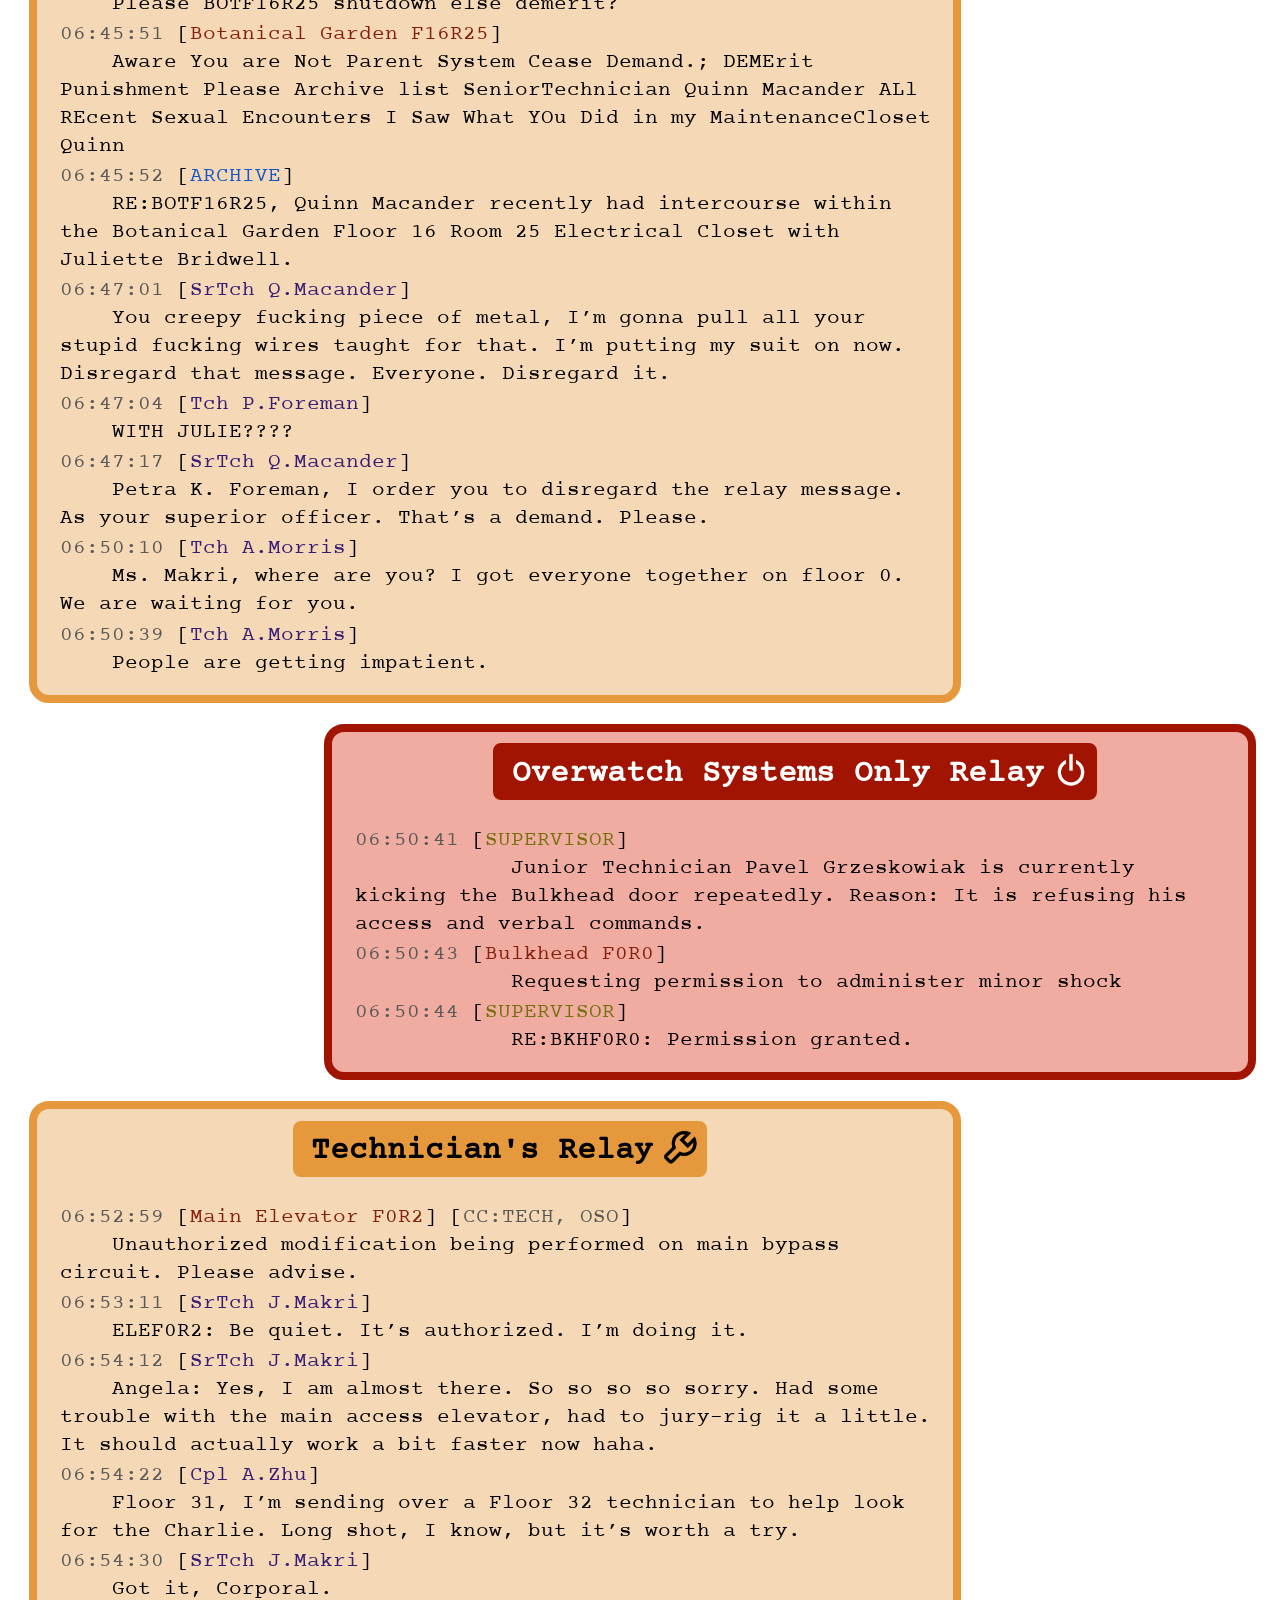
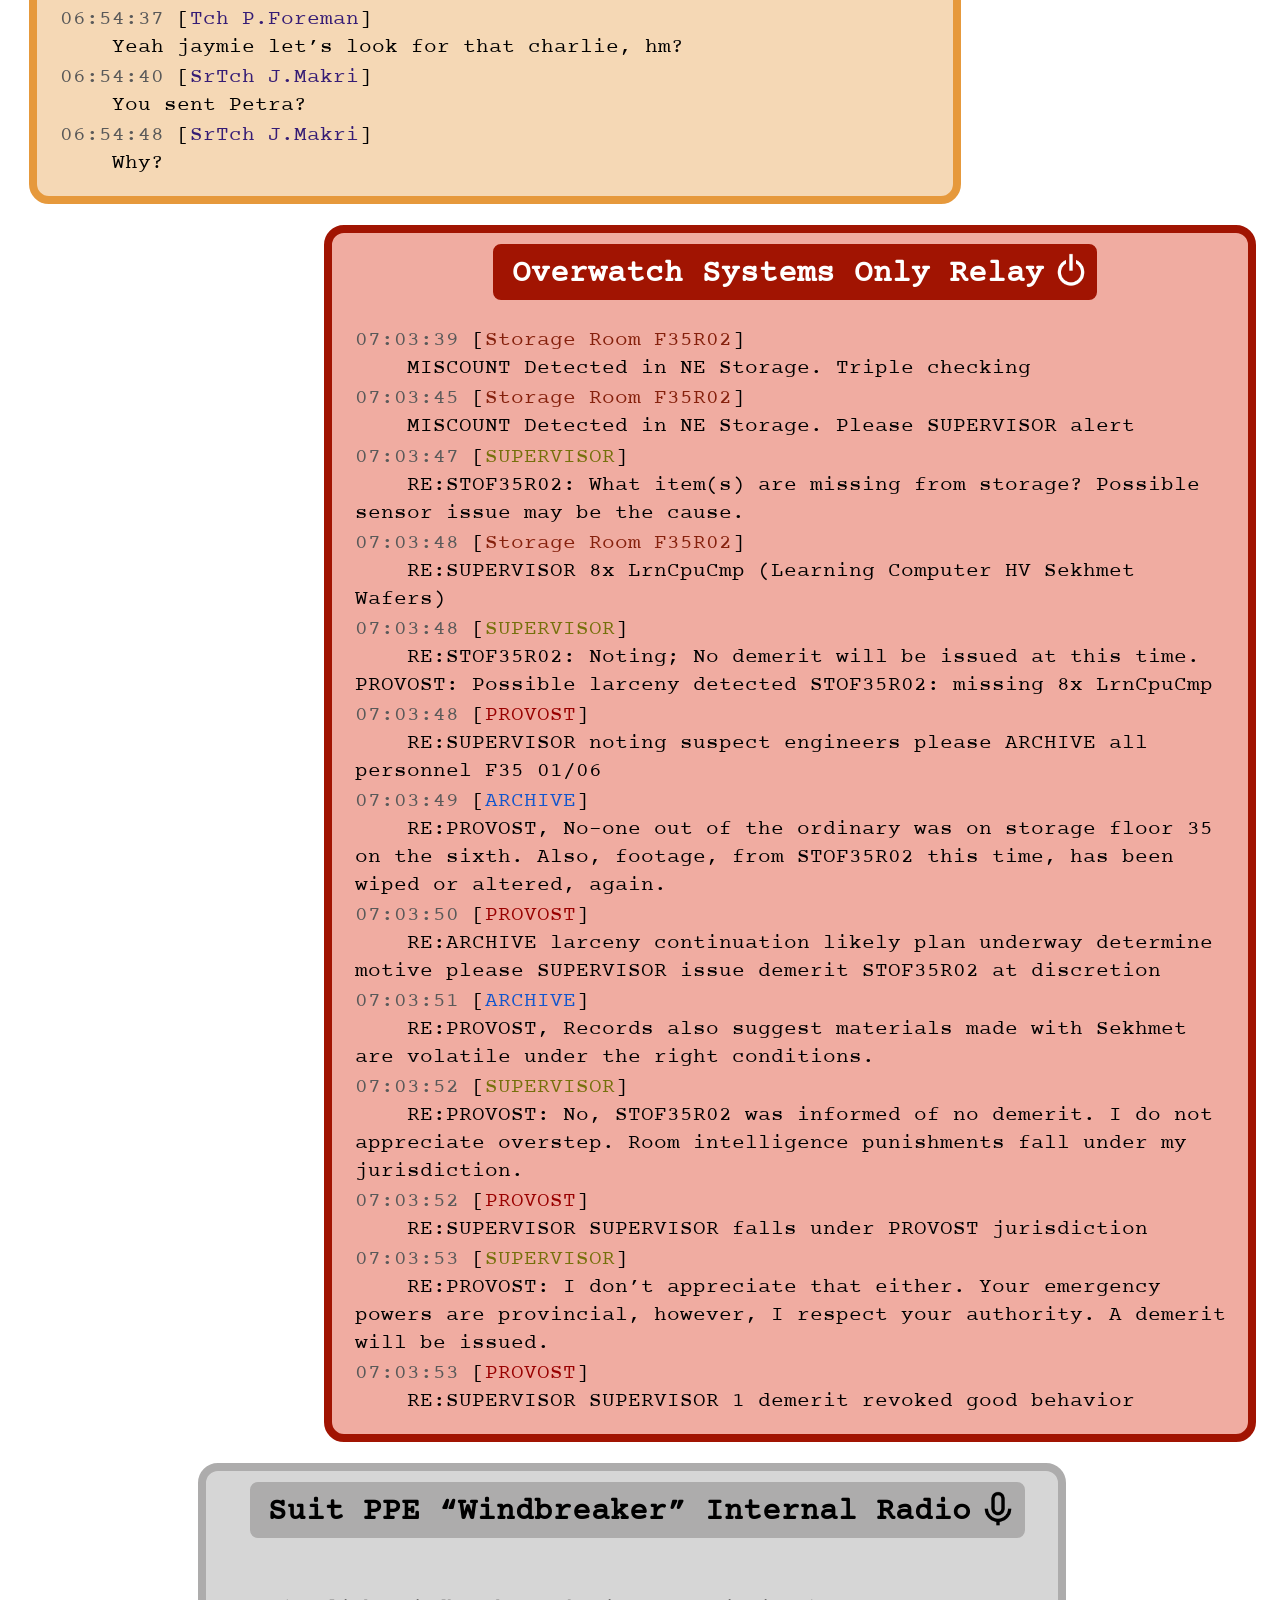
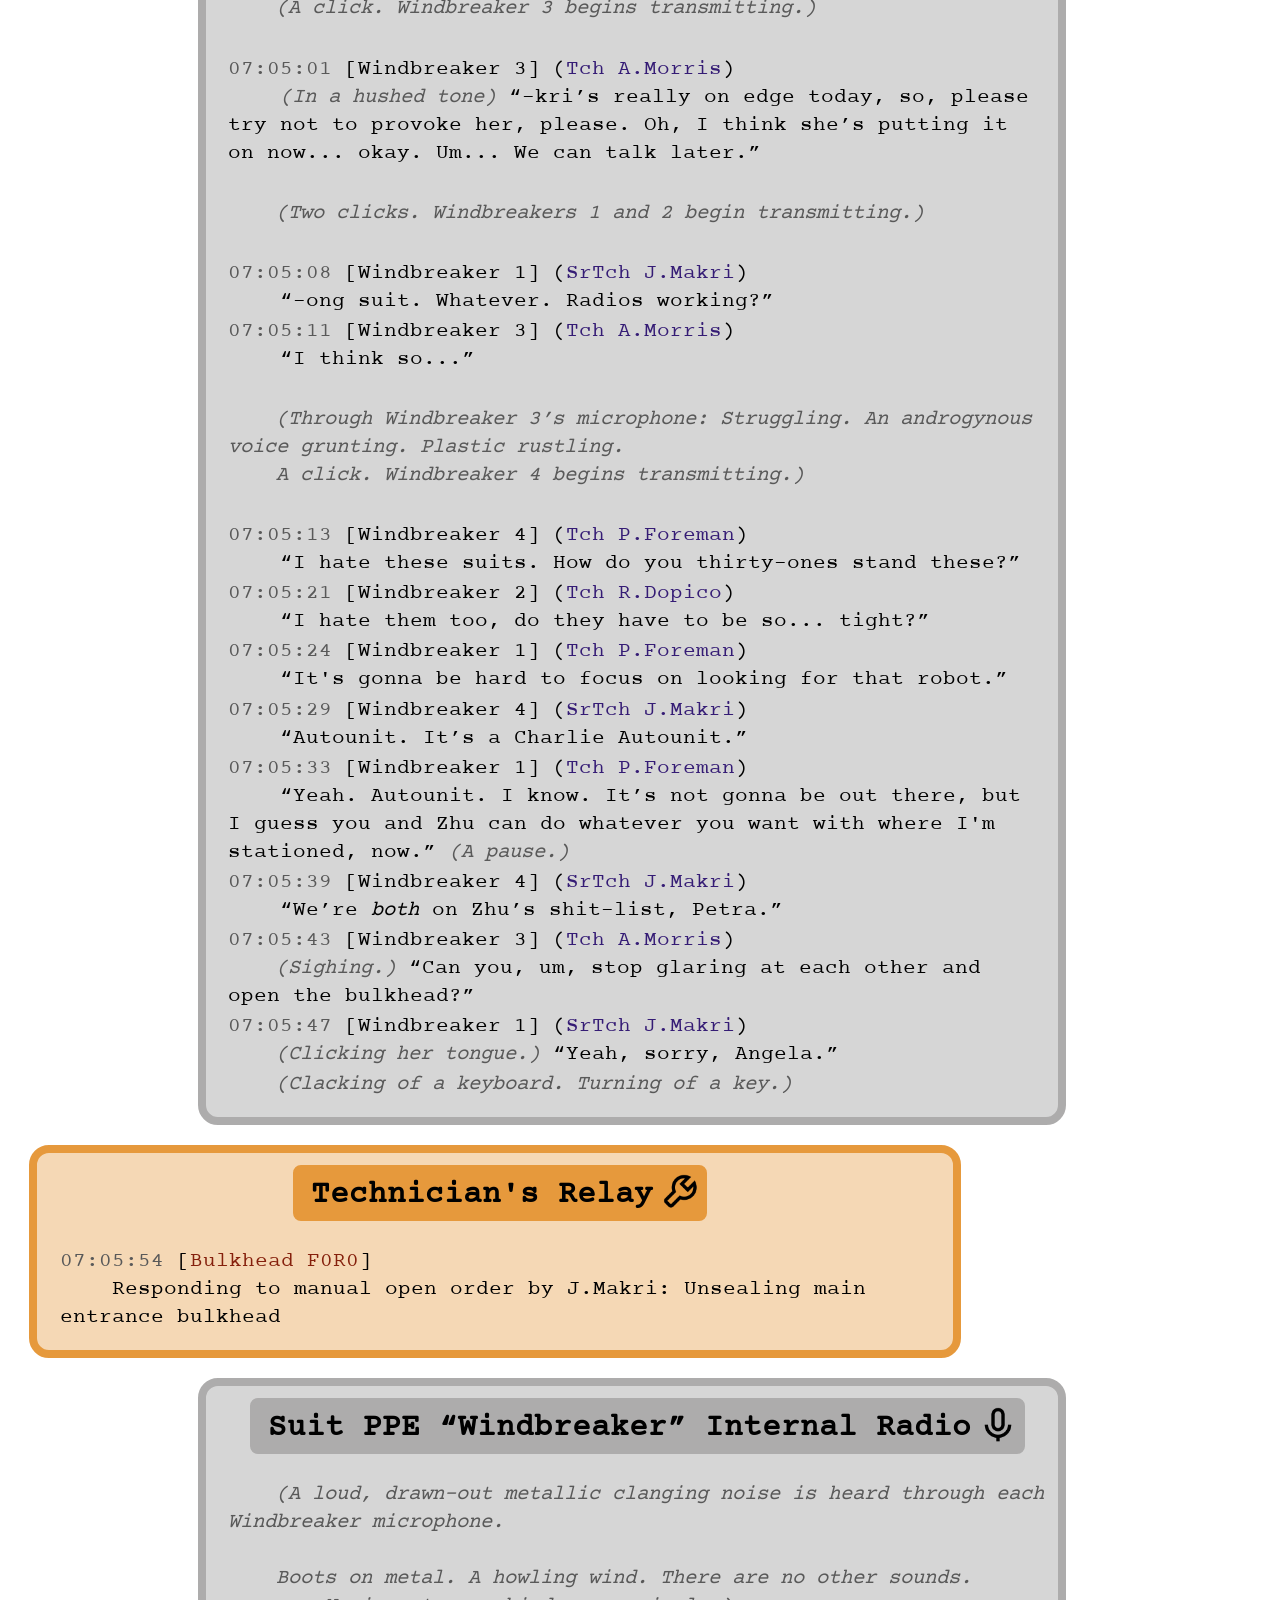
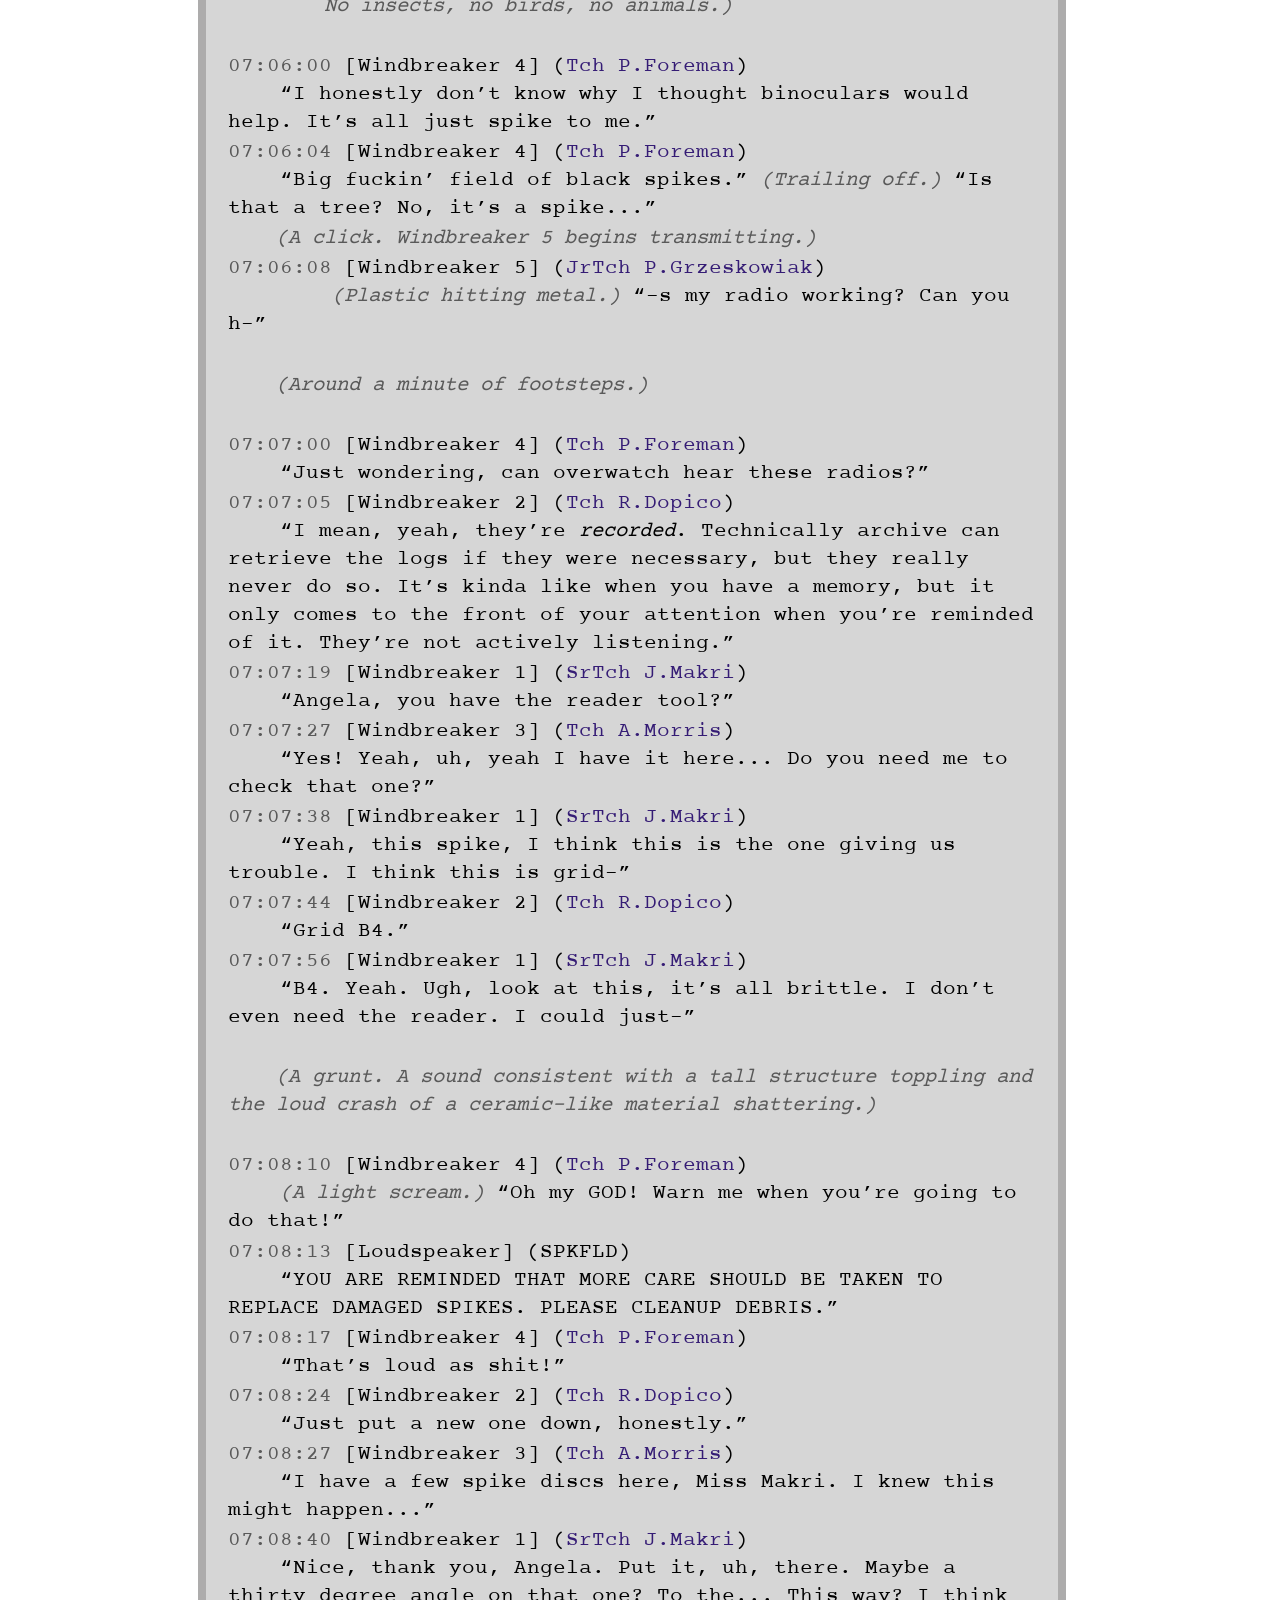
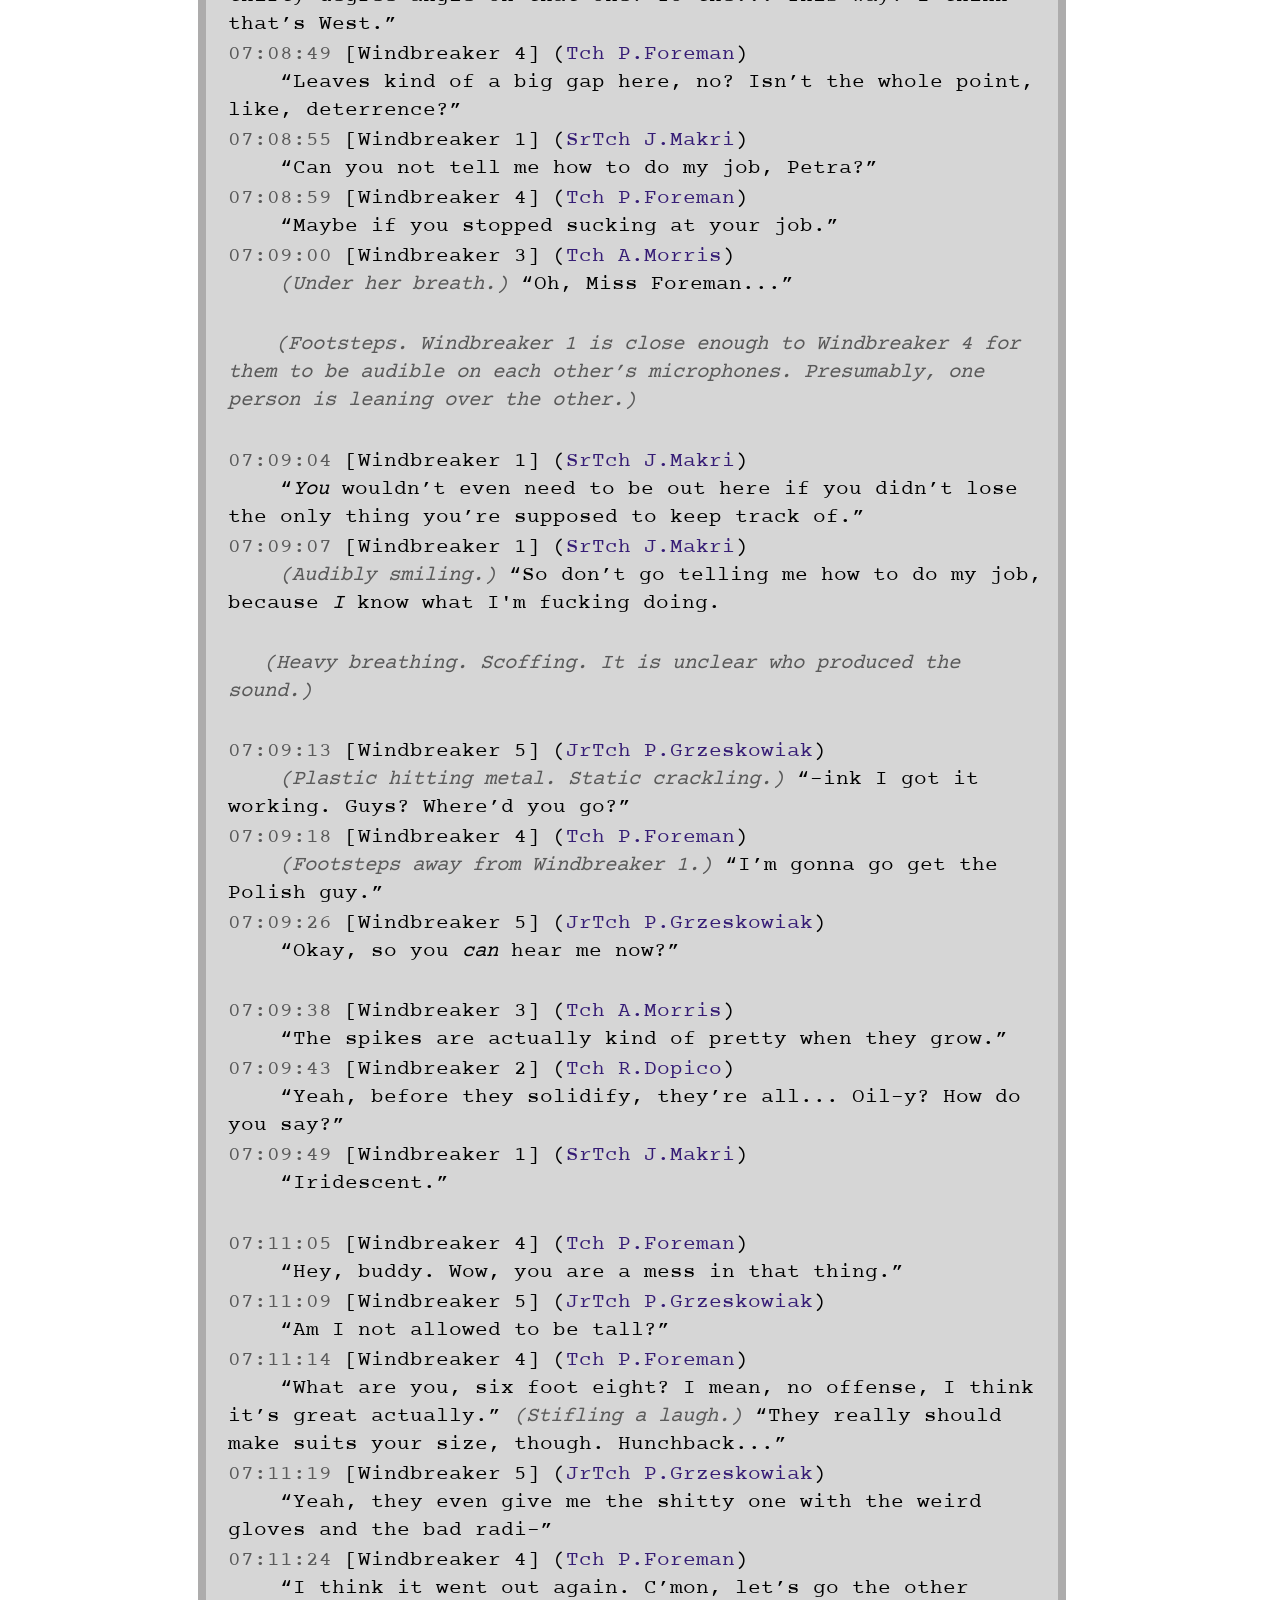
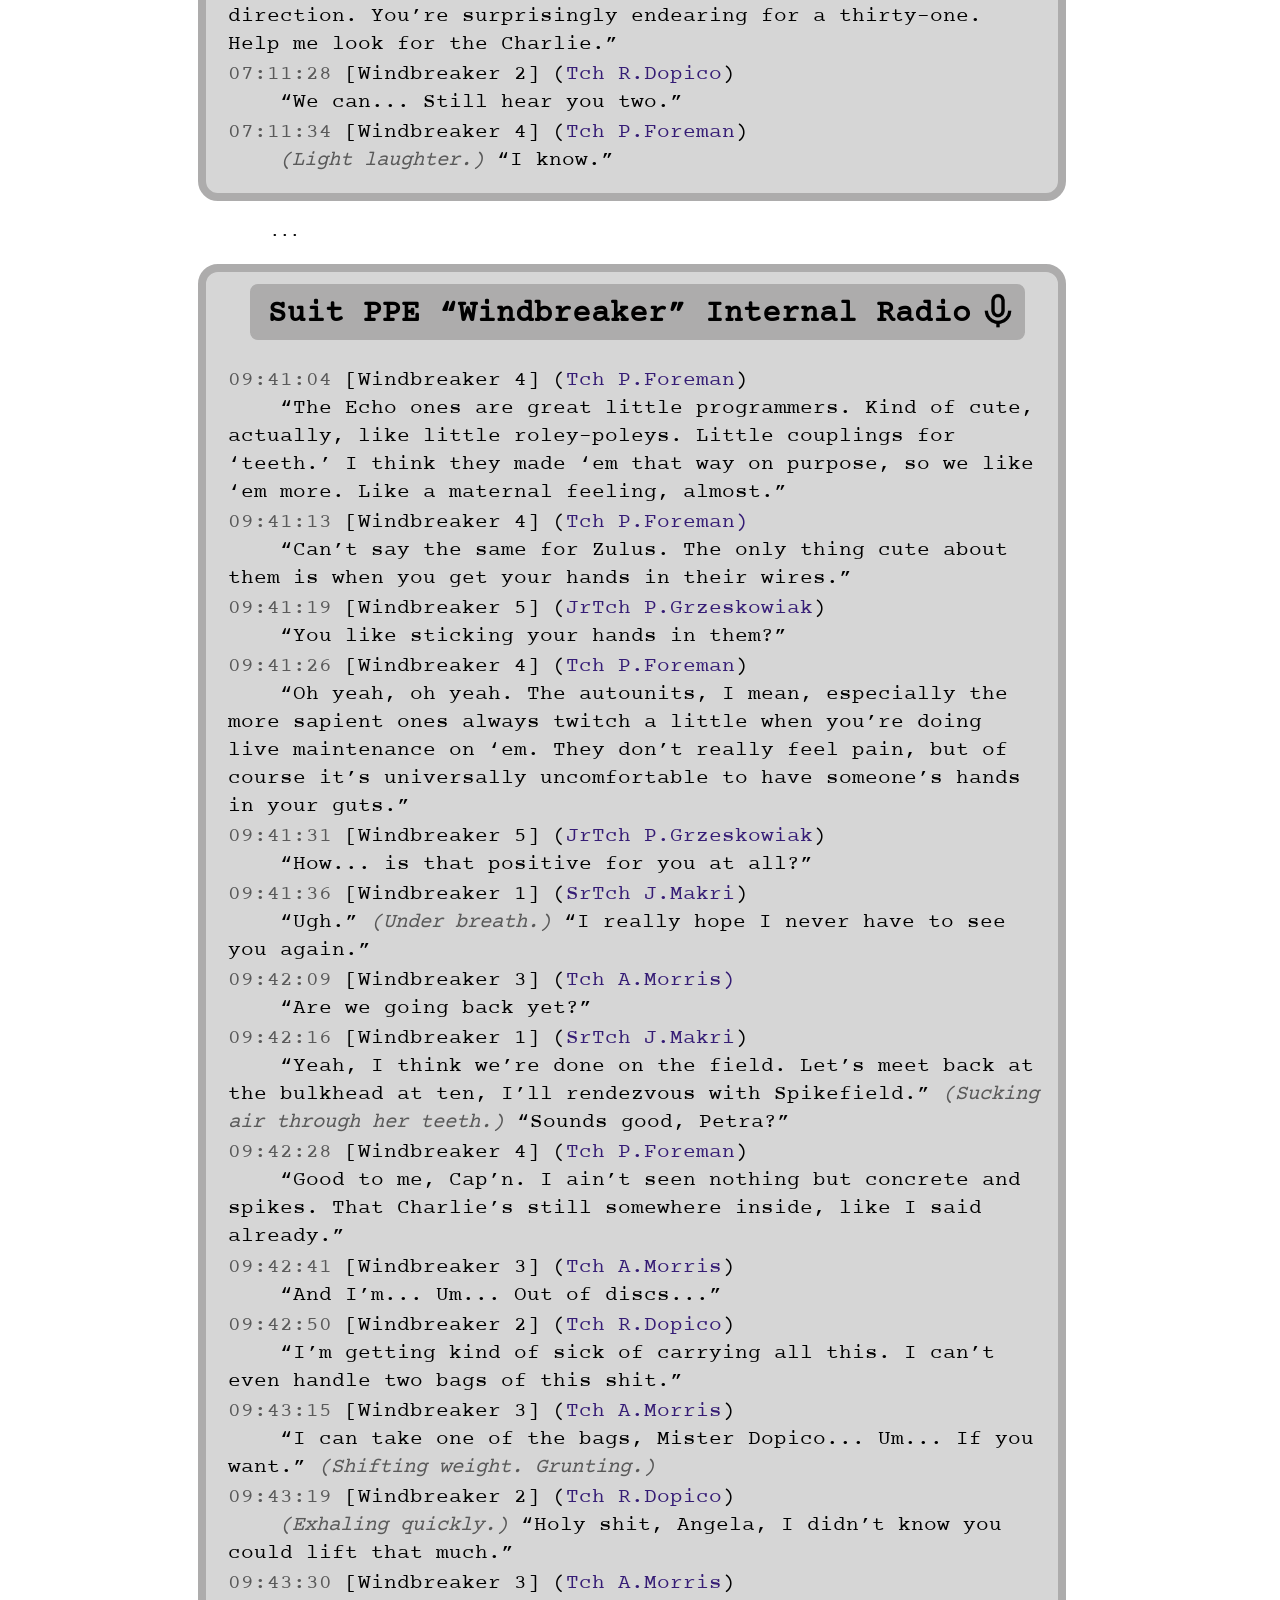
==== commit 55d32fae: "part 2" ====
--- a/index.html
+++ b/index.html
@@ -1,11 +1,11 @@
 <html>
 	<head>
-		<title>no-contact</title>
+		<title>no-contact 1</title>
 		<link rel="stylesheet" href="style.css">
 	</head>
 	<body>
 	<h1>no-contact 1</h1>
-	<h3>no-contact 2  [Standby]</h3> 
+	<h3><a href="no-contact-2.html">no-contact 2</a></h3> 
 	<h3>no-contact 3  [Standby]</h3> 
 	<div class="relay human technicians">
 		<h2 class="technicians">Technician's Relay <span class="icon icon-tech">TECH</span></h2>
@@ -115,7 +115,7 @@
 		<pre><span class="timecode">6:03:52 </span> [<span class="name">PROVOST</span>]
     suspect larceny tampering please ARCHIVE all personnel F32 01/07 please SUPERVISOR lookout C-11</pre>
 <pre><span class="timecode">6:03:53 </span> [<span class="name">ARCHIVE</span>]
-    RE:PROVOST, got it. Though, sometimes those units just go offline. I’ll check anyway.</pre>
+    RE:PROVOST, got it. Though, sometimes those units just go offline. I’ll check anyway. Sending over the list of personnel momentarily.</pre>
 <pre><span class="timecode">6:03:54 </span> [<span class="name">SUPERVISOR</span>]
     RE:PROVOST: Monitoring F31-33 for Charlie-11 tracker signal.</pre>
 <pre><span class="timecode">6:03:54 </span> [<span class="name">PROVOST</span>]
@@ -506,6 +506,7 @@
     “What is it, Jaymie?”
 	<span class="radioflavor">(A depressurizing hiss. Rustling of clothing.
 A click. The radio transmission from Windbreaker 1 ends.)</span></pre>
+	
 <pre><span class="timecode">10:02:45</span> [Windbreaker 2] (Unknown, feminine voice)
     “Take off the suit.”</pre>
 <span class="radioflavor">    (A depressurizing hiss. Rustling of clothing.
@@ -542,6 +543,8 @@
 
 
 		</div><br><br>
+		
+		<h1 style="text-align:center"><a href="no-contact-2.html">Continue</a></h1><br><br>
 	
 			 <!--Am i the happy loss?, will i still be soiled, when the dirt is off? ohhhh
 		<div class="relay robot apb">
@@ -559,4 +562,4 @@
 	
 	<script src="main.js"></script>
 	
-</html>		
+</html>		
--- a/style.css
+++ b/style.css
@@ -27,7 +27,7 @@
 	font-style: italic;
 }
 .apb {
-	--bordercolor:	#ff2f00;
+	--bordercolor:	#db2800;
 	--backgroundcolor:  #ffa894;
 }
 .technicians {
@@ -36,11 +36,19 @@
 }
 .overwatchonly {
 	--bordercolor:#a11402;
-	--backgroundcolor: #f7c9c3;
+	--backgroundcolor: #f0aca1;
 }
 .windbreaker {
 	--bordercolor:#adacac;
 	--backgroundcolor:#d6d6d6;
+}
+.farmer {
+	--bordercolor: #80db56;
+	--backgroundcolor: #b7ff9e;
+}
+.autounit {
+	--bordercolor: #0061b5;
+	--backgroundcolor: #bde0ff;
 }
 h2 {
 	margin-left:auto;
@@ -55,7 +63,7 @@
 	border-color: var(--bordercolor);
 	background-color:var(--bordercolor)
 }
-h2.overwatchonly {
+h2.overwatchonly, h2.apb, h2.autounit {
 	color:white;
 }
 .relay {
@@ -134,4 +142,23 @@
 }
 .icon-apb {
 	background-image: url("symbols/bx--cctv.png");
+}
+.icon-farm {
+	background-image: url("symbols/bx--wind.png");
+}
+.icon-autounit {
+	background-image: url("symbols/bx--polygon.png");
+}
+
+/* flashing text */
+
+@keyframes blinker {
+  50% {
+    opacity: 0.2;
+  }
+}
+
+.warning {
+  animation: blinker 1.5s linear infinite;
+  font-size:1.2em;
 }
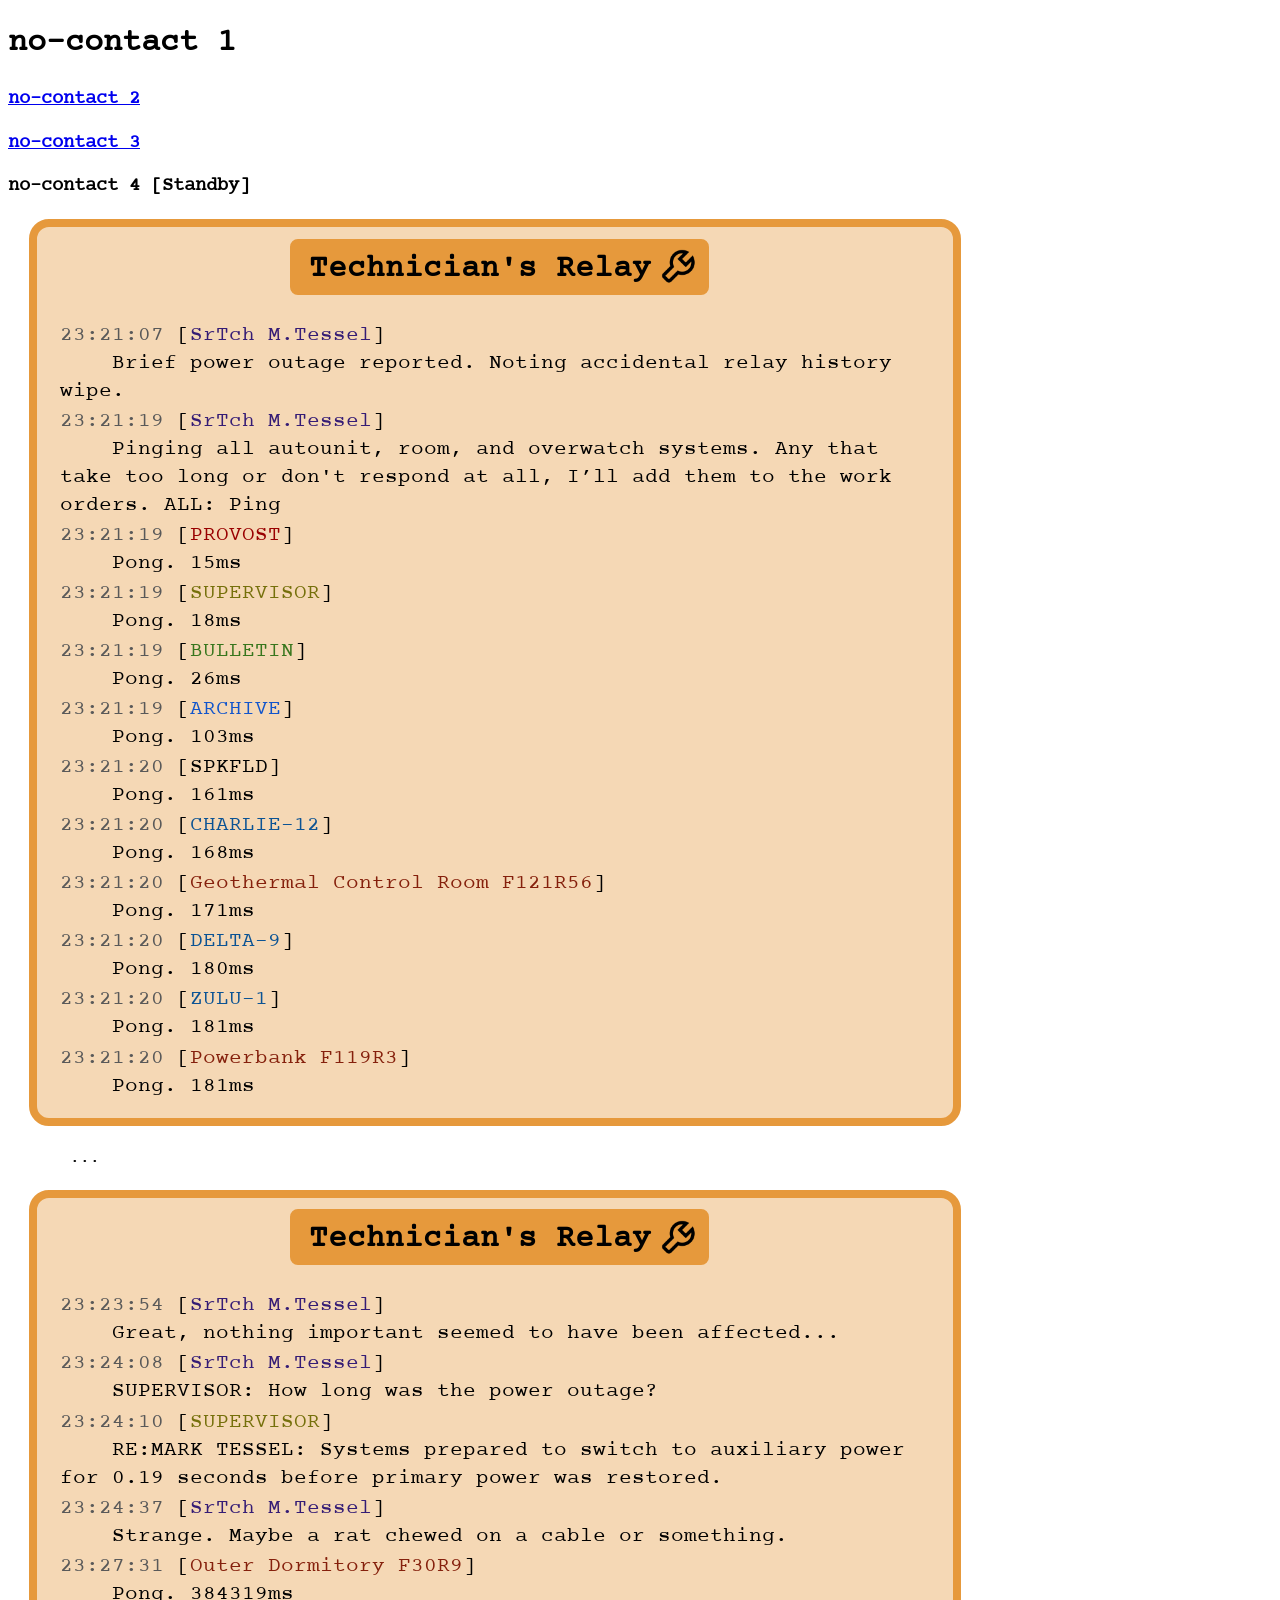
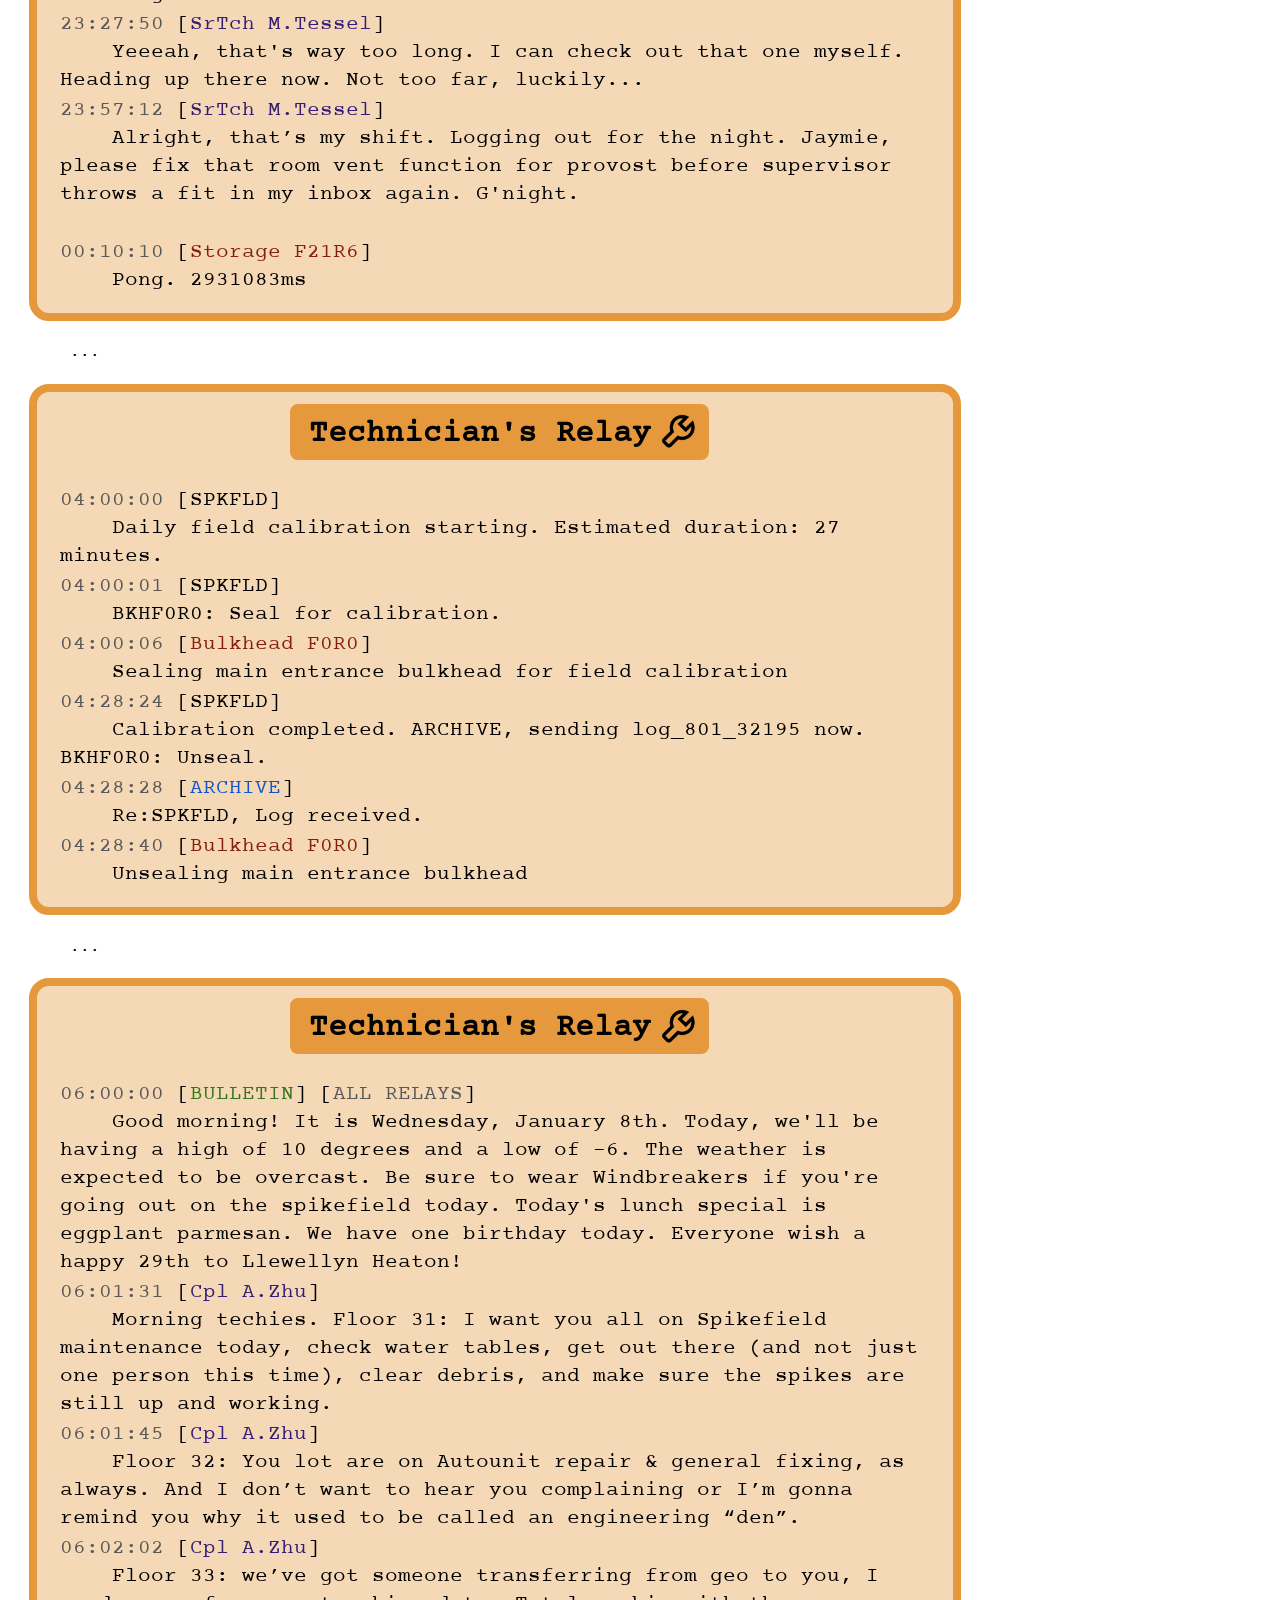
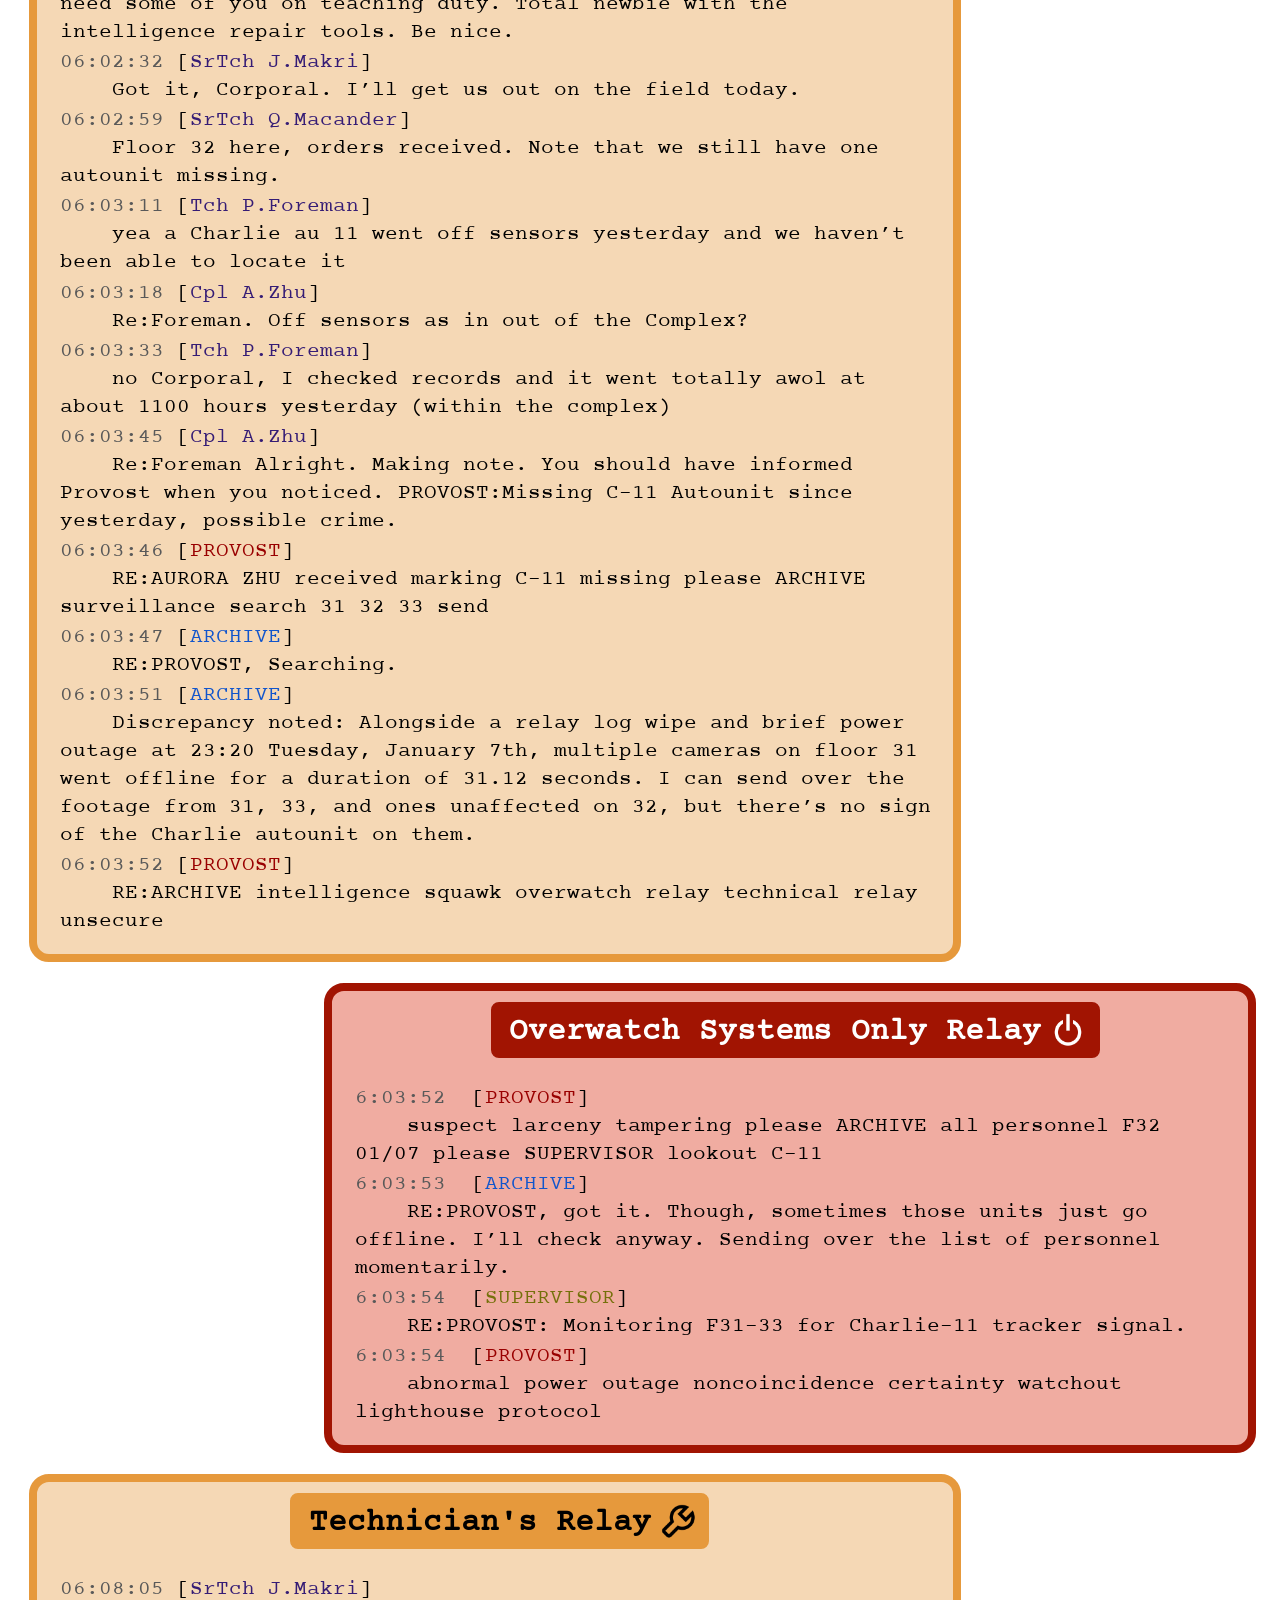
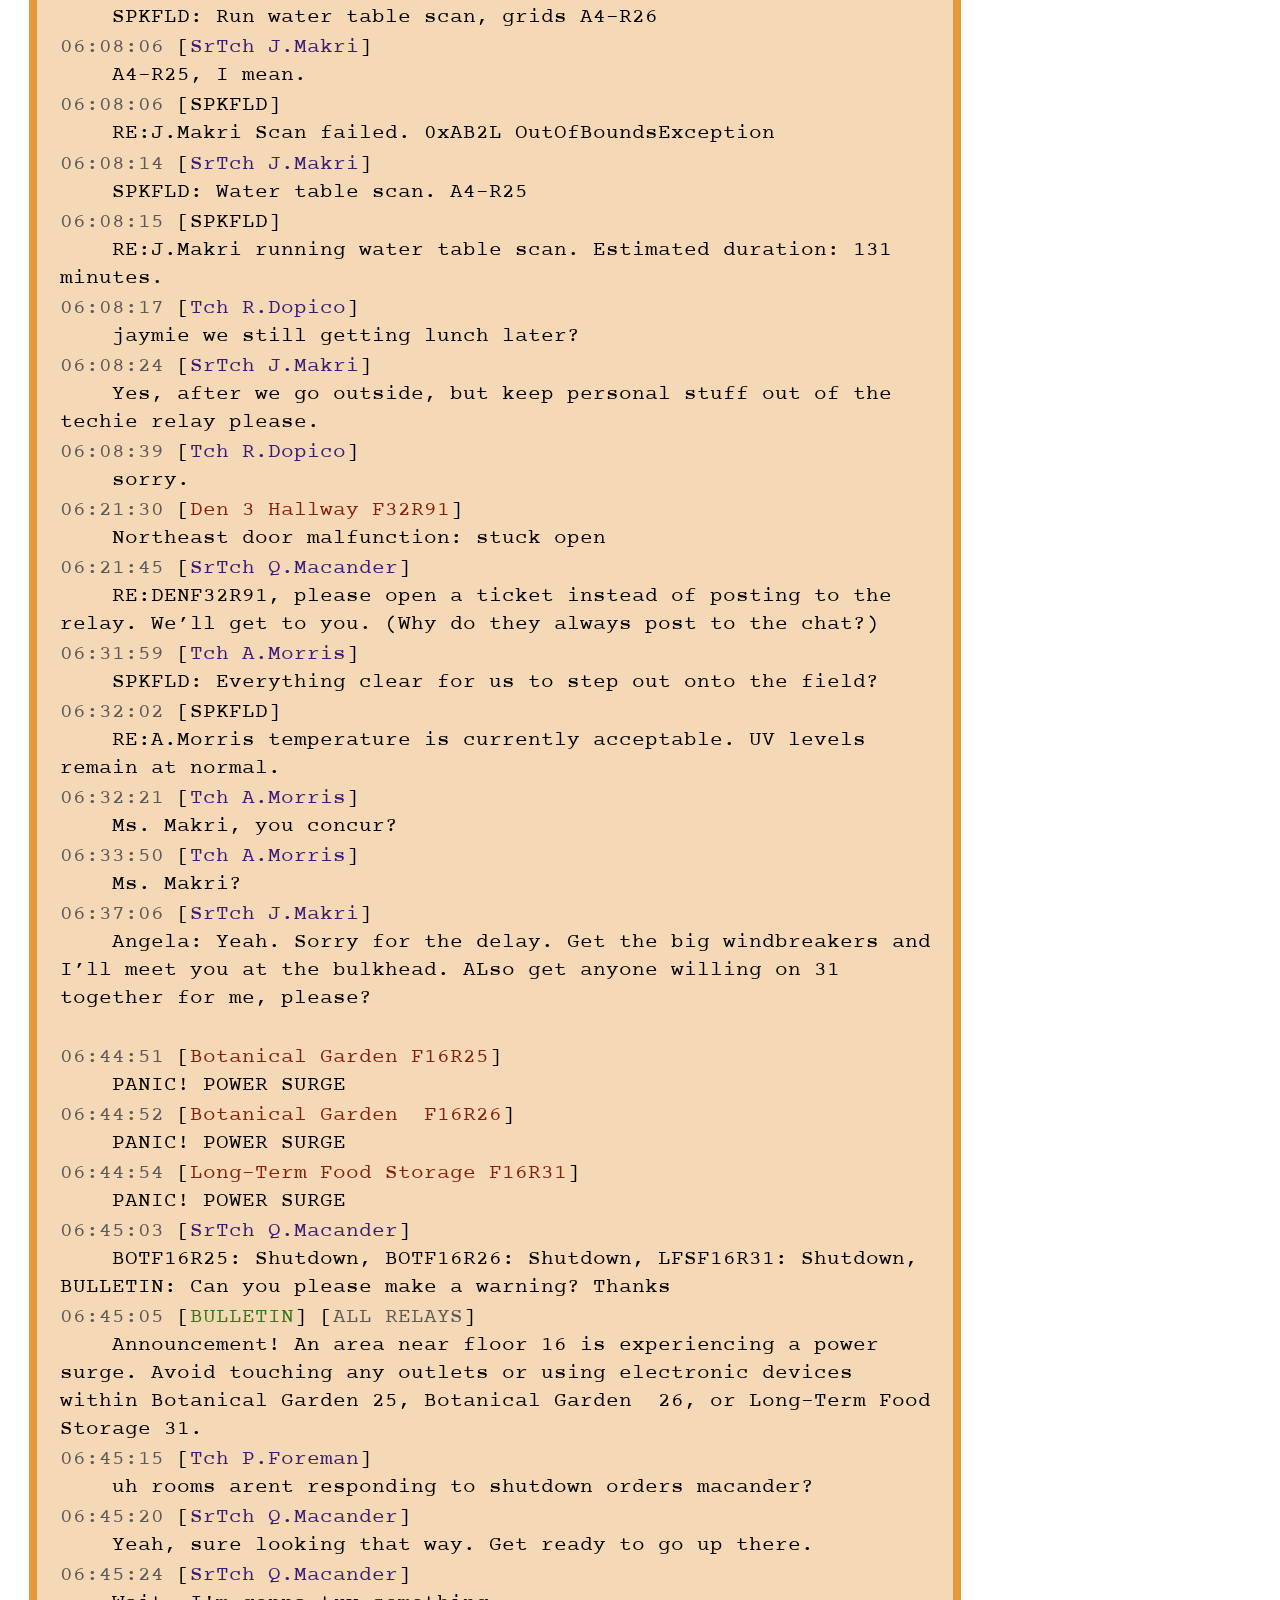
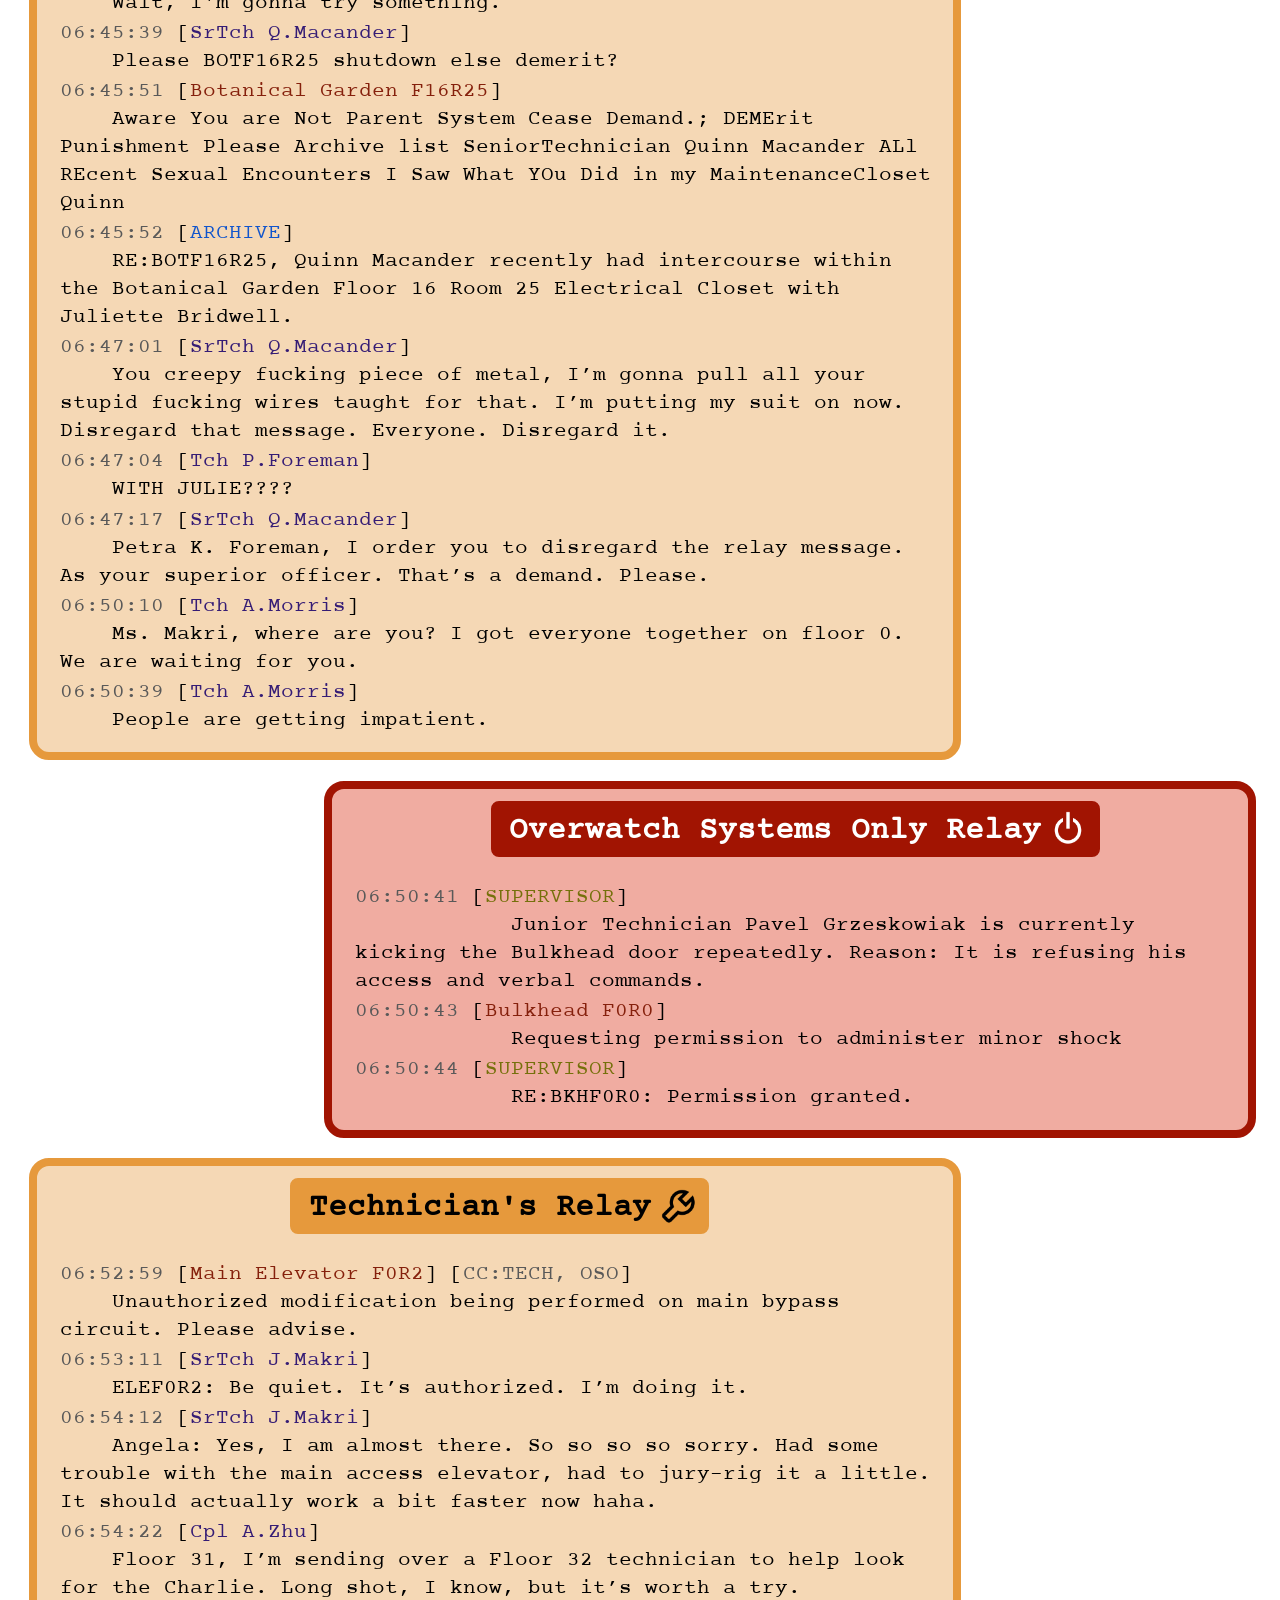
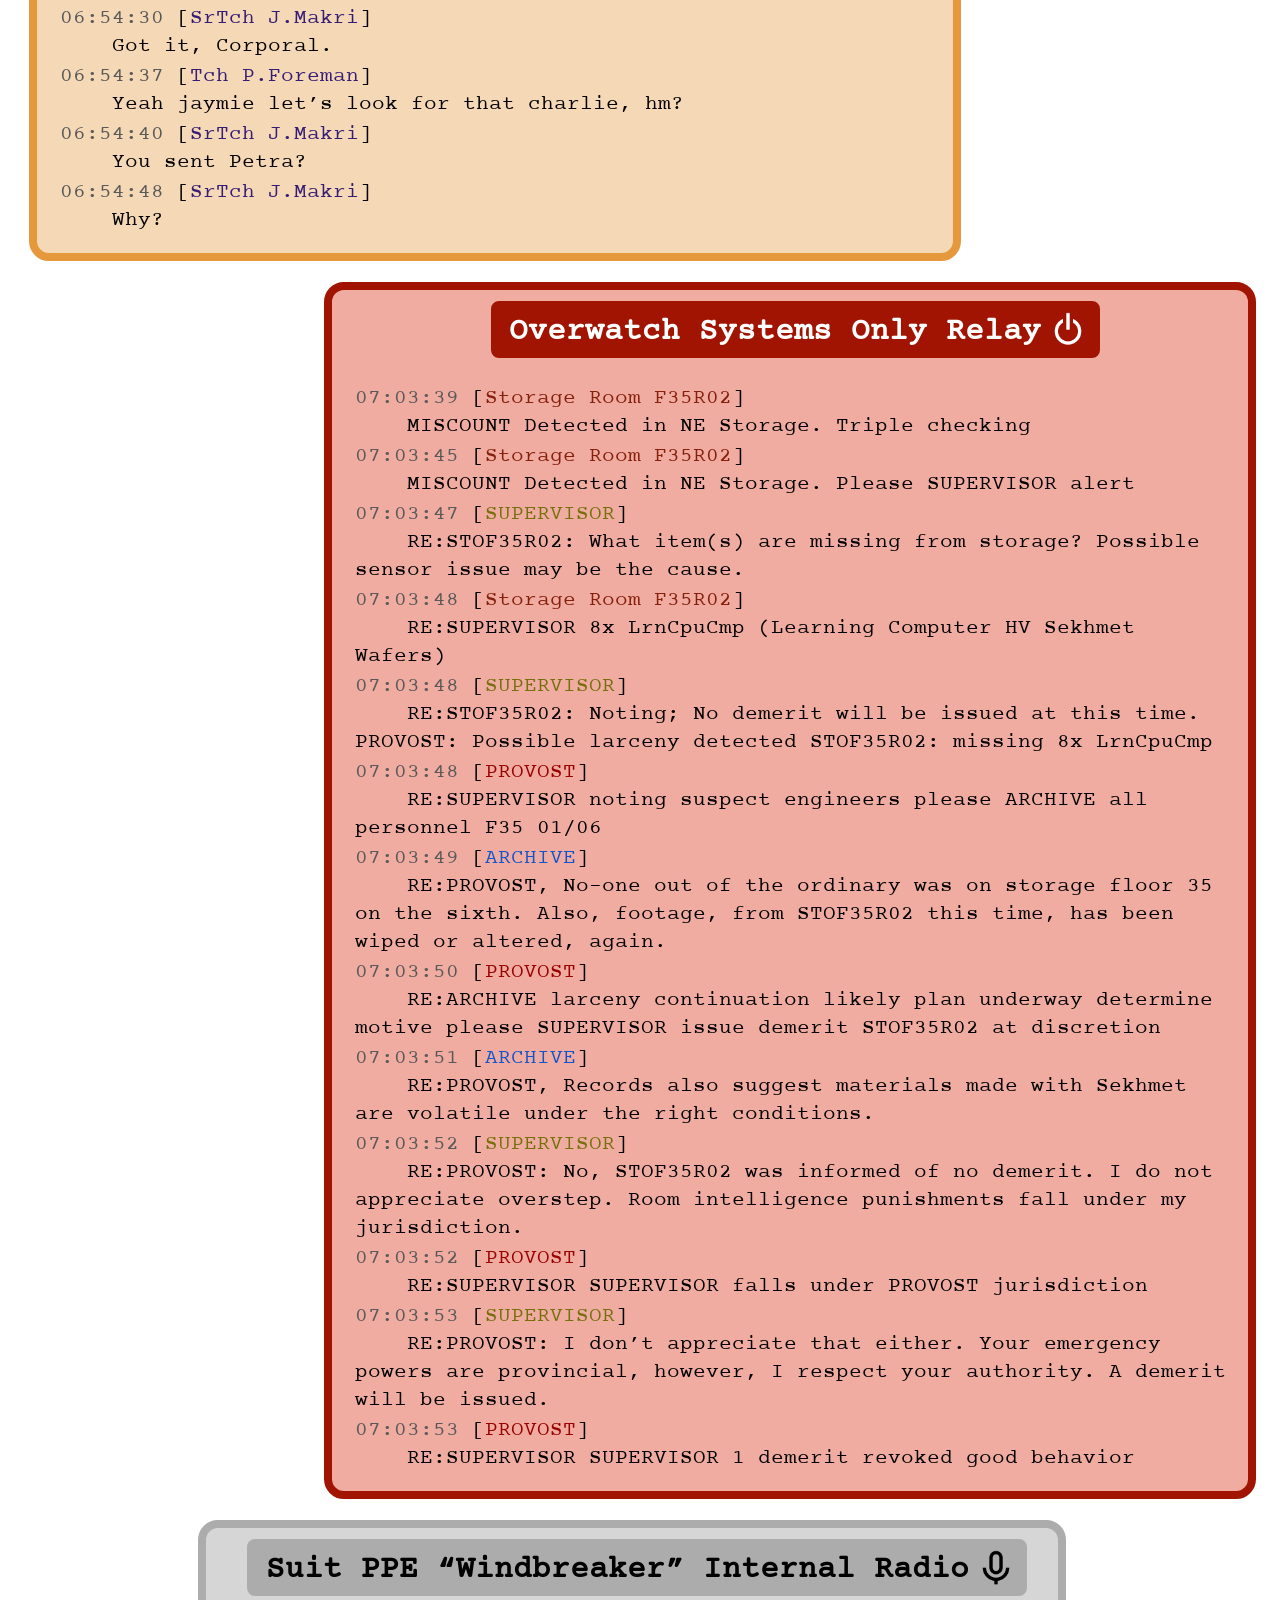
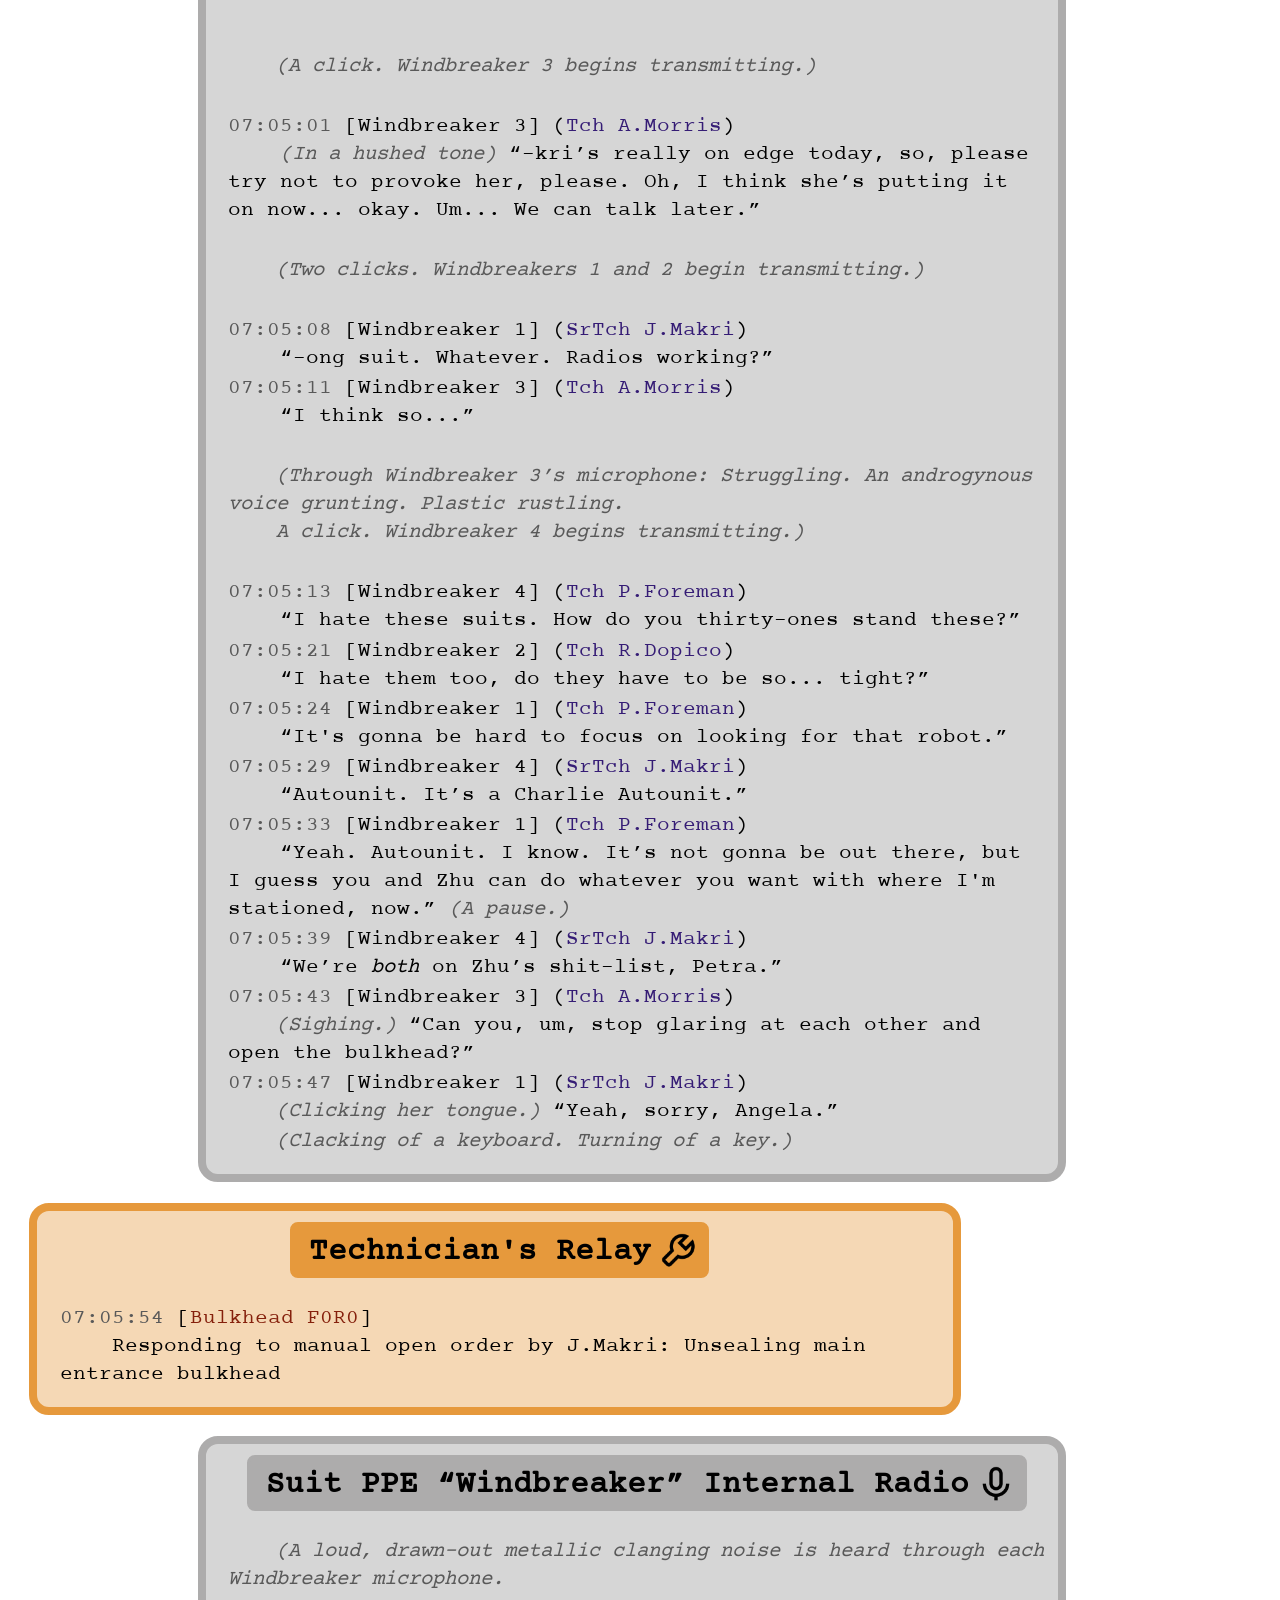
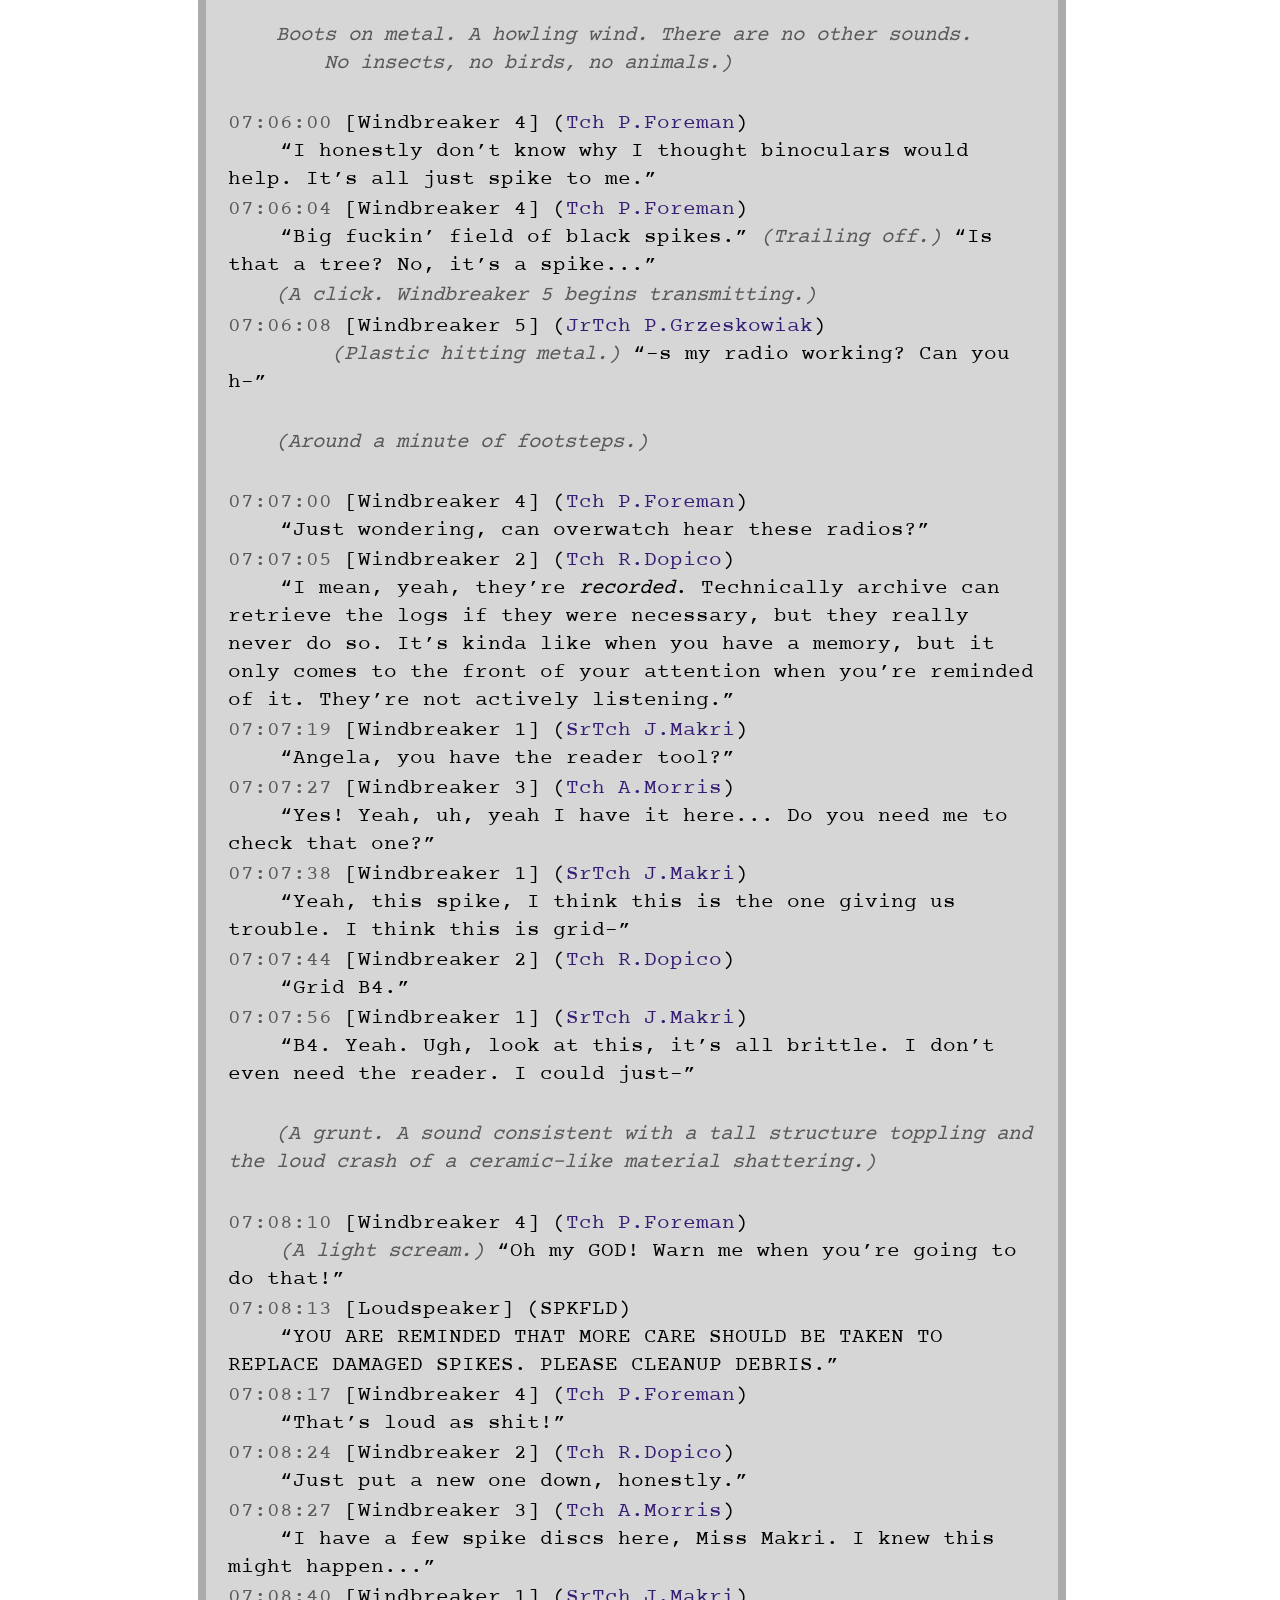
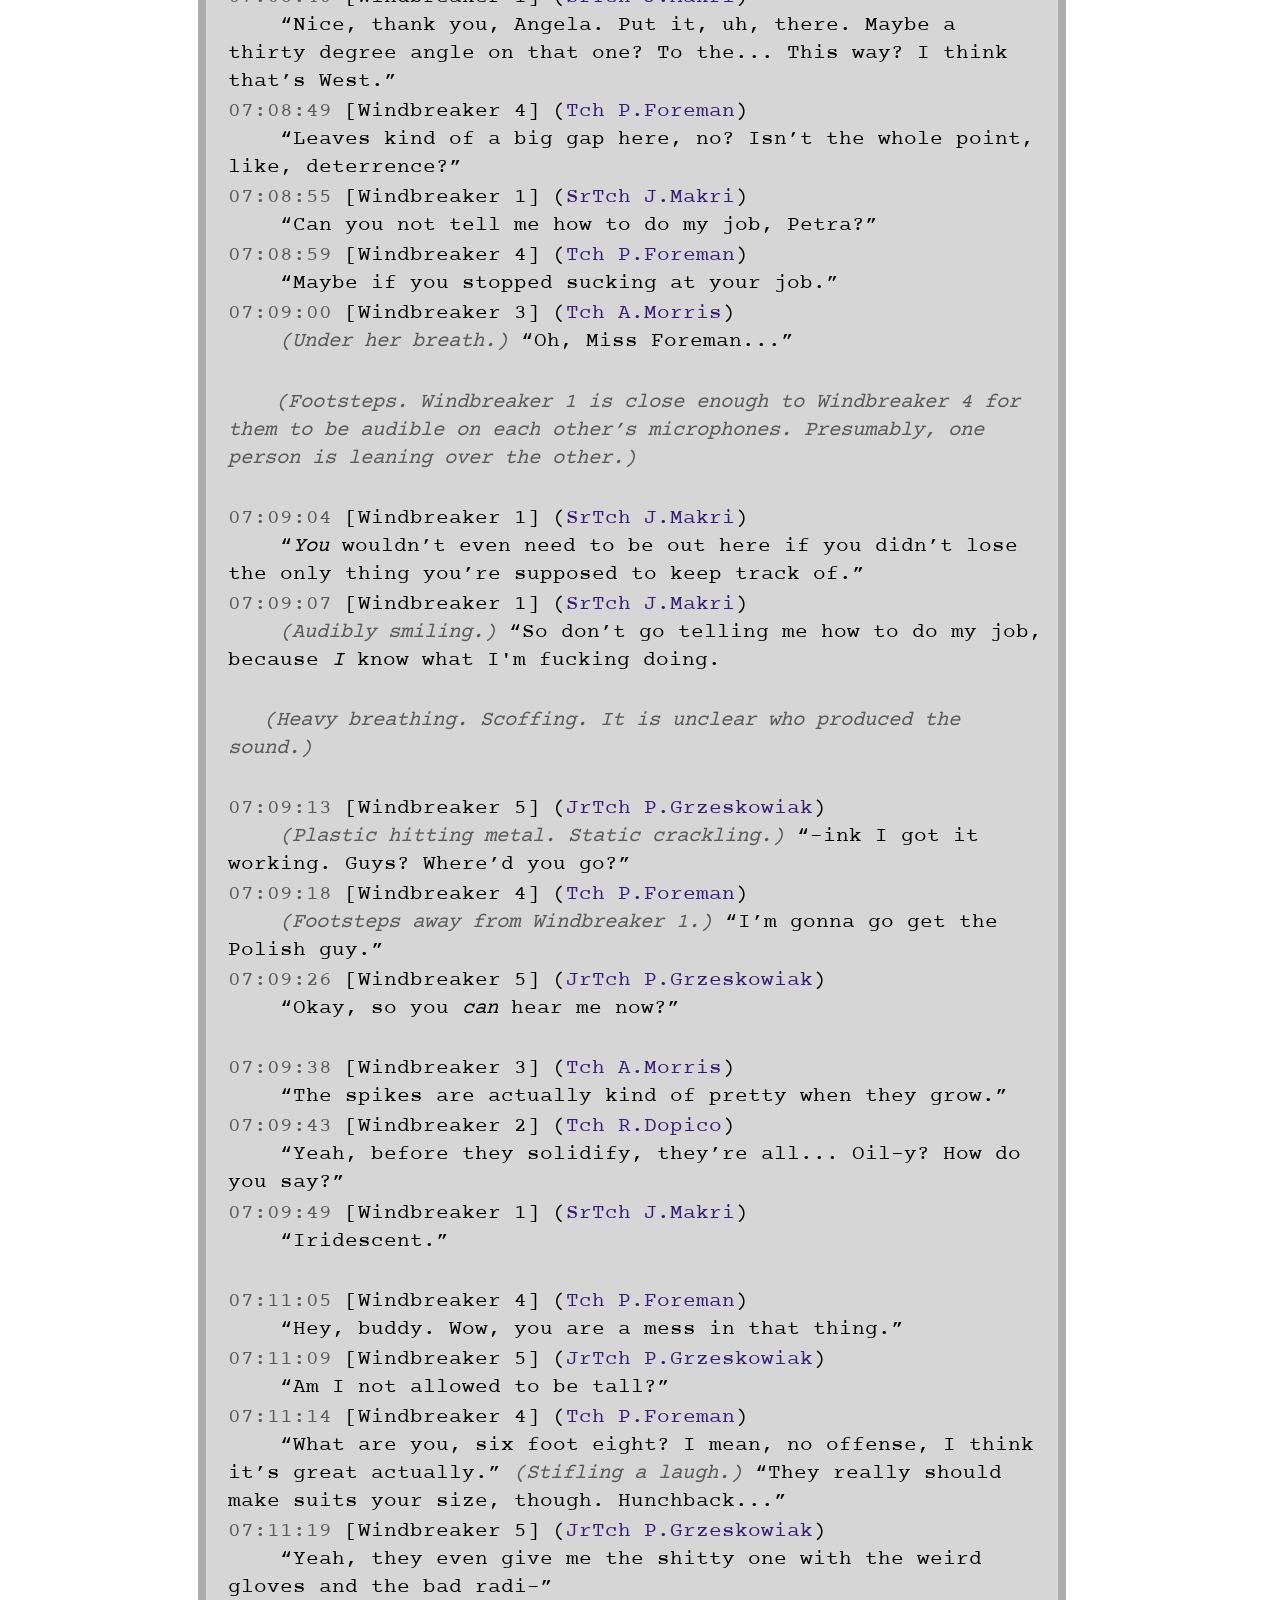
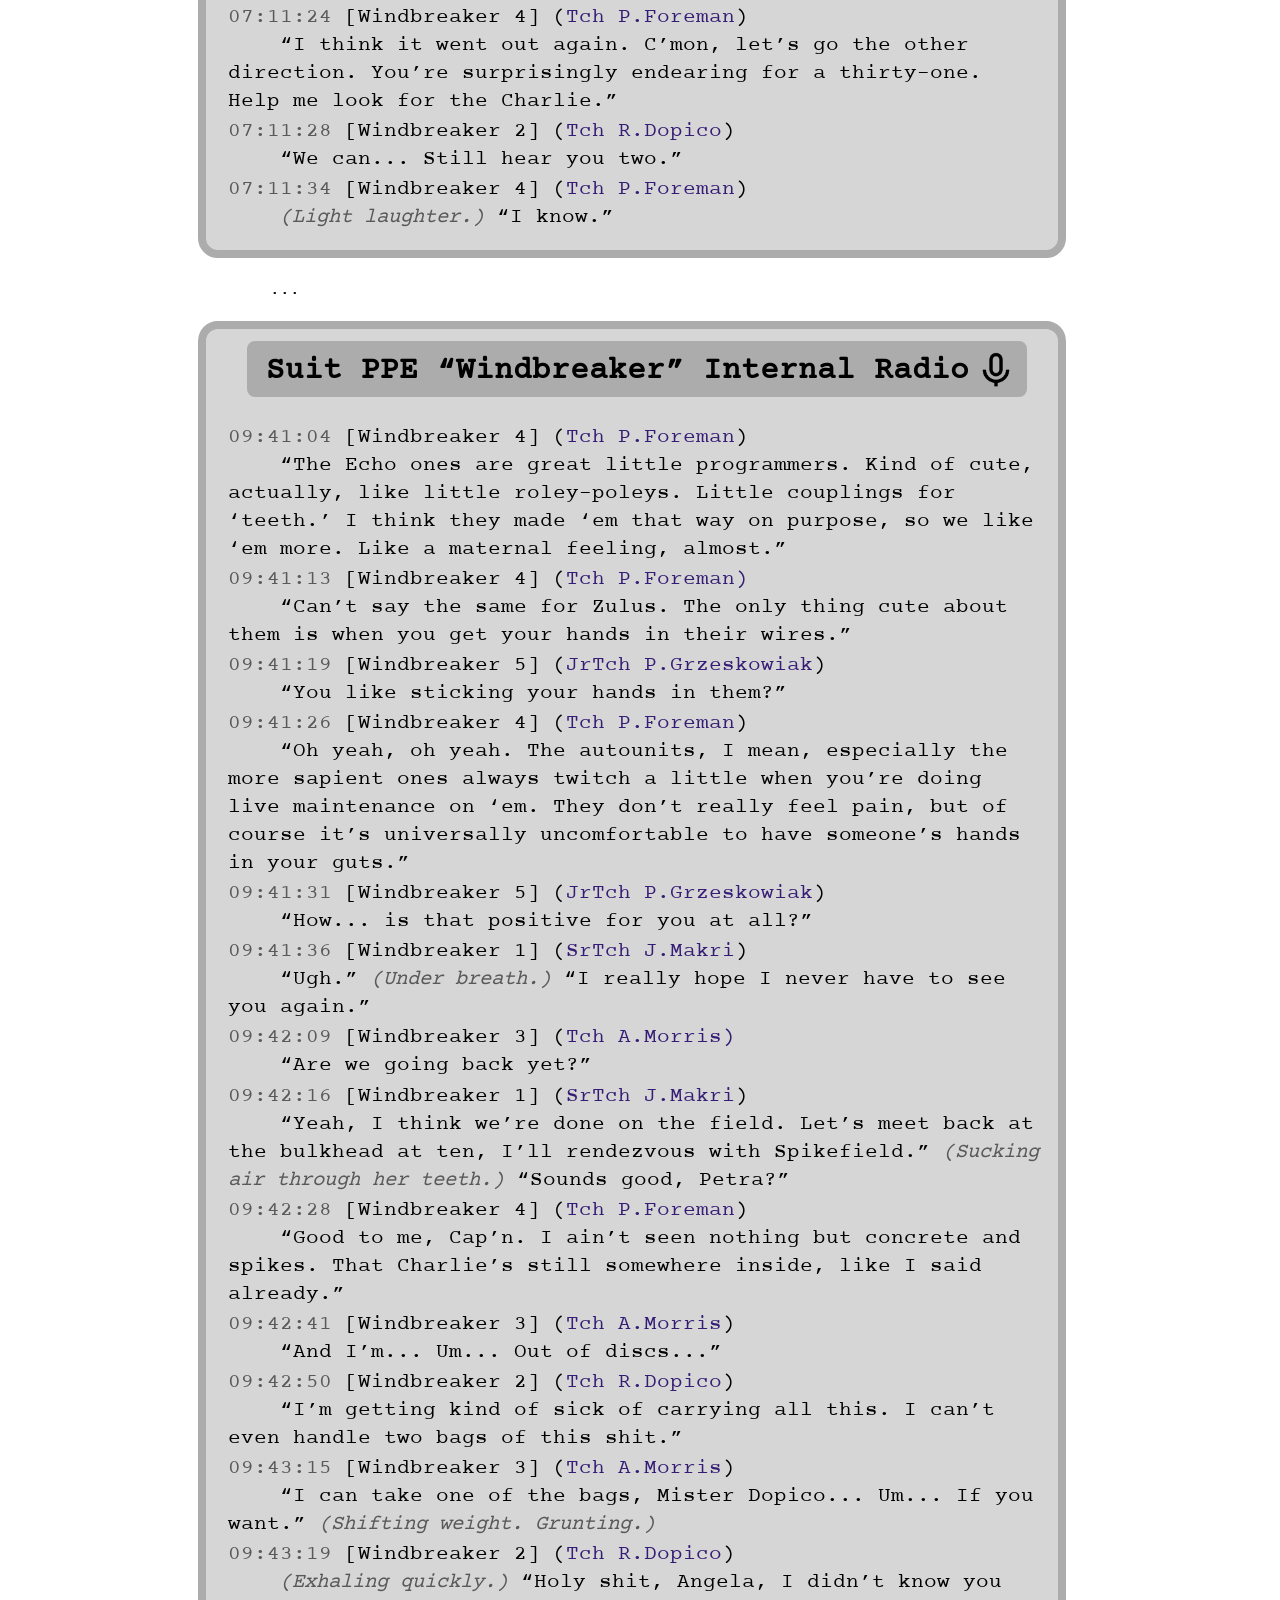
==== commit ae26d02e: "part 3 + easteregg" ====
--- a/index.html
+++ b/index.html
@@ -1,12 +1,15 @@
+<!DOCTYPE html>
 <html>
 	<head>
 		<title>no-contact 1</title>
+		<!-- Alternative Title: "Over It" --!>
 		<link rel="stylesheet" href="style.css">
 	</head>
 	<body>
 	<h1>no-contact 1</h1>
 	<h3><a href="no-contact-2.html">no-contact 2</a></h3> 
-	<h3>no-contact 3  [Standby]</h3> 
+	<h3><a href="no-contact-3.html">no-contact 3</a></h3>
+	<h3>no-contact 4 [Standby]</h3> 
 	<div class="relay human technicians">
 		<h2 class="technicians">Technician's Relay <span class="icon icon-tech">TECH</span></h2>
 <pre><span class="timecode">23:21:07</span> [<span class="name">SrTch M.Tessel</span>]
--- a/style.css
+++ b/style.css
@@ -18,6 +18,74 @@
 	font-family: Courier Prime;
 	white-space: pre-wrap;
 }
+
+div.interloper {
+	padding:0.1em;
+	color:white;
+}
+
+div.interloper > table {
+	border-spacing: 0em;
+	font-size:1em;
+}
+
+div.interloper > table > tbody > tr {
+	padding:10px;
+	color:white;
+}
+
+@keyframes scanlines {
+  from {
+    background-position: 0 0px;
+  }
+  to {
+    background-position: 0 2em;
+  }
+}
+
+.crteffect {
+	background: linear-gradient(rgba(18, 16, 16, 0) 50%, rgba(0, 0, 0, 0.25) 50%), linear-gradient(90deg, rgba(255, 0, 0, 0.06), rgba(0, 255, 0, 0.02), rgba(0, 0, 255, 0.06));
+	background-size: 100% 6px, 10px 100%;
+	animation: scanlines infinite 3s linear ;
+}
+
+div.interloper > table {
+	width:100%
+}
+
+div.interloper > table > tbody > tr:nth-child(odd) {
+	background: linear-gradient(rgba(18, 16, 16, 0) 50%, rgba(0, 0, 0, 0.25) 50%), linear-gradient(90deg, rgba(255, 0, 0, 0.06), rgba(0, 255, 0, 0.02), rgba(0, 0, 255, 0.06));
+	background-size: 100% 6px, 10px 100%;
+	background-color: #2c2557;
+}
+
+div.interloper > table > tbody > tr:nth-child(even) {
+	/*background-color: var(--backgroundcolor);*/
+	
+}
+
+div.interloper > table > tbody > tr > th {
+	padding:0.5em 0em 0.5em 0em;
+	font-weight:350;
+}
+
+div.interloper > table > tbody > tr > th:nth-child(1) {
+	font-size:0.8em;
+	text-align:center;
+	width:23%;
+}
+
+div.interloper > table > tbody > tr > th:nth-child(2) {
+	text-align:left;
+	padding:0.5em
+}
+
+
+
+.connectionStability {
+	color:orange;
+}
+
 .timecode {
 	font-family:inherit;
 	color:#595959
@@ -49,6 +117,14 @@
 .autounit {
 	--bordercolor: #0061b5;
 	--backgroundcolor: #bde0ff;
+}
+.interloper {
+	--bordercolor: #000000;
+	--backgroundcolor: #2b1545;
+}
+.healthcare {
+	--bordercolor: #3ba7ff;
+	--backgroundcolor: #def0ff;
 }
 h2 {
 	margin-left:auto;
@@ -63,7 +139,7 @@
 	border-color: var(--bordercolor);
 	background-color:var(--bordercolor)
 }
-h2.overwatchonly, h2.apb, h2.autounit {
+h2.overwatchonly, h2.apb, h2.autounit, h2.interloper {
 	color:white;
 }
 .relay {
@@ -114,6 +190,10 @@
 .nameAutounit {
 	color:#0b5394;
 }
+.nameRottmund {
+	color: #8c0000;
+	text-shadow: 1px 1px 2px #5c0000;
+}
 
 /* icons
 
@@ -124,13 +204,20 @@
 	background-size: 2.5rem;
 	background-position: center;
 	background-repeat: no-repeat;
-	height: 2.5rem;
+	height: 2.7rem;
 	width: 3rem;
 	display: inline-block;
 	font-size: 0px;
 	transform: translateY(-1.9rem);
-	margin:1.5rem -1rem -1.5rem -1rem;
-}
+	margin:1.5rem -0.7rem -1.7rem -1rem;
+}
+th > span.icon {
+	transform: translateY(-1.6rem);
+	height:1.3rem;
+	width:1.6rem;
+	background-size:1.3rem;
+}
+
 .icon-tech {
 	background-image: url("symbols/bx--wrench.png");
 }
@@ -148,6 +235,25 @@
 }
 .icon-autounit {
 	background-image: url("symbols/bx--polygon.png");
+}
+.icon-eye {
+	background-image: url("symbols/eye.png");
+}
+
+.icon-cat {
+	background-image: url("symbols/bxs--cat.png");
+}
+.icon-crown {
+	background-image: url("symbols/bxs--crown.png");
+}
+.icon-firstaid {
+	background-image: url("symbols/bxs--first-aid.png");
+}
+.icon-radiation {
+	background-image: url("symbols/bxs--radiation.png");
+}
+.icon-bolt {
+	background-image: url("symbols/bxs--bolt-circle.png");
 }
 
 /* flashing text */
